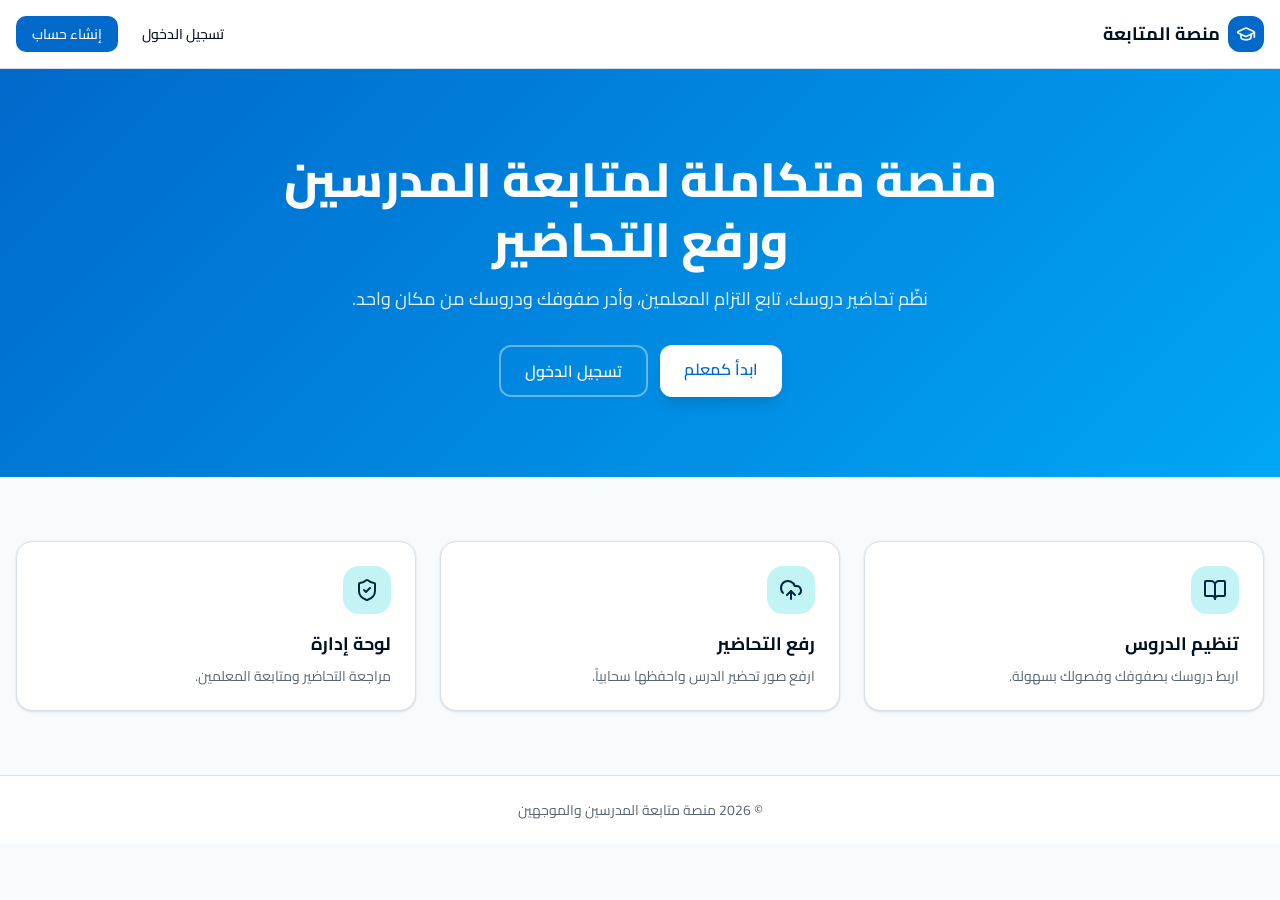
==== index.html @ d74c59b3 "Add files via upload" ====
<!doctype html>
<html lang="ar" dir="rtl">
  <head>
    <meta charset="UTF-8" />
    <meta name="viewport" content="width=device-width, initial-scale=1" />
    <title>منصة متابعة المدرسين والموجهين</title>
    <meta name="description" content="نظام رقمي لمتابعة المعلمين ورفع تحاضير الدروس وإدارتها." />
    <link rel="preconnect" href="https://fonts.googleapis.com" />
    <link rel="preconnect" href="https://fonts.gstatic.com" crossorigin />
    <link rel="stylesheet" href="https://fonts.googleapis.com/css2?family=Cairo:wght@400;500;600;700;800&display=swap" />
    <script type="module" crossorigin src="./assets/index-D6FrSbfo.js"></script>
    <link rel="stylesheet" crossorigin href="./assets/index-BsgYk0fD.css">
  </head>
  <body>
    <div id="root"></div>
  </body>
</html>
---- assets/index-BsgYk0fD.css ----
@layer properties{@supports (((-webkit-hyphens:none)) and (not (margin-trim:inline))) or ((-moz-orient:inline) and (not (color:rgb(from red r g b)))){*,:before,:after,::backdrop{--tw-translate-x:0;--tw-translate-y:0;--tw-translate-z:0;--tw-rotate-x:initial;--tw-rotate-y:initial;--tw-rotate-z:initial;--tw-skew-x:initial;--tw-skew-y:initial;--tw-space-y-reverse:0;--tw-space-x-reverse:0;--tw-divide-y-reverse:0;--tw-border-style:solid;--tw-leading:initial;--tw-font-weight:initial;--tw-tracking:initial;--tw-ordinal:initial;--tw-slashed-zero:initial;--tw-numeric-figure:initial;--tw-numeric-spacing:initial;--tw-numeric-fraction:initial;--tw-shadow:0 0 #0000;--tw-shadow-color:initial;--tw-shadow-alpha:100%;--tw-inset-shadow:0 0 #0000;--tw-inset-shadow-color:initial;--tw-inset-shadow-alpha:100%;--tw-ring-color:initial;--tw-ring-shadow:0 0 #0000;--tw-inset-ring-color:initial;--tw-inset-ring-shadow:0 0 #0000;--tw-ring-inset:initial;--tw-ring-offset-width:0px;--tw-ring-offset-color:#fff;--tw-ring-offset-shadow:0 0 #0000;--tw-outline-style:solid;--tw-duration:initial;--tw-ease:initial;--tw-scale-x:1;--tw-scale-y:1;--tw-scale-z:1;--tw-content:"";--tw-animation-delay:0s;--tw-animation-direction:normal;--tw-animation-duration:initial;--tw-animation-fill-mode:none;--tw-animation-iteration-count:1;--tw-enter-blur:0;--tw-enter-opacity:1;--tw-enter-rotate:0;--tw-enter-scale:1;--tw-enter-translate-x:0;--tw-enter-translate-y:0;--tw-exit-blur:0;--tw-exit-opacity:1;--tw-exit-rotate:0;--tw-exit-scale:1;--tw-exit-translate-x:0;--tw-exit-translate-y:0}}}@layer theme{:root,:host{--font-sans:"Cairo", "Tajawal", system-ui, sans-serif;--font-mono:ui-monospace, SFMono-Regular, Menlo, Monaco, Consolas, "Liberation Mono", "Courier New", monospace;--color-black:#000;--color-white:#fff;--spacing:.25rem;--container-sm:24rem;--container-md:28rem;--container-lg:32rem;--container-xl:36rem;--container-2xl:42rem;--container-3xl:48rem;--container-4xl:56rem;--container-5xl:64rem;--text-xs:.75rem;--text-xs--line-height:calc(1 / .75);--text-sm:.875rem;--text-sm--line-height:calc(1.25 / .875);--text-base:1rem;--text-base--line-height: 1.5 ;--text-lg:1.125rem;--text-lg--line-height:calc(1.75 / 1.125);--text-xl:1.25rem;--text-xl--line-height:calc(1.75 / 1.25);--text-2xl:1.5rem;--text-2xl--line-height:calc(2 / 1.5);--text-3xl:1.875rem;--text-3xl--line-height: 1.2 ;--text-4xl:2.25rem;--text-4xl--line-height:calc(2.5 / 2.25);--text-5xl:3rem;--text-5xl--line-height:1;--text-7xl:4.5rem;--text-7xl--line-height:1;--font-weight-normal:400;--font-weight-medium:500;--font-weight-semibold:600;--font-weight-bold:700;--font-weight-extrabold:800;--tracking-tight:-.025em;--tracking-widest:.1em;--leading-tight:1.25;--leading-relaxed:1.625;--radius-2xl:1rem;--ease-in-out:cubic-bezier(.4, 0, .2, 1);--animate-pulse:pulse 2s cubic-bezier(.4, 0, .6, 1) infinite;--aspect-video:16 / 9;--default-transition-duration:.15s;--default-transition-timing-function:cubic-bezier(.4, 0, .2, 1);--default-font-family:"Cairo", "Tajawal", system-ui, sans-serif;--default-mono-font-family:var(--font-mono);--color-background:var(--background);--color-foreground:var(--foreground);--color-border:var(--border);--color-ring:var(--ring);--gradient-primary:linear-gradient(135deg, var(--primary), var(--primary-glow))}}@layer base{*,:after,:before,::backdrop{box-sizing:border-box;border:0 solid;margin:0;padding:0}::file-selector-button{box-sizing:border-box;border:0 solid;margin:0;padding:0}html,:host{-webkit-text-size-adjust:100%;tab-size:4;line-height:1.5;font-family:var(--default-font-family,ui-sans-serif, system-ui, sans-serif, "Apple Color Emoji", "Segoe UI Emoji", "Segoe UI Symbol", "Noto Color Emoji");font-feature-settings:var(--default-font-feature-settings,normal);font-variation-settings:var(--default-font-variation-settings,normal);-webkit-tap-highlight-color:transparent}hr{height:0;color:inherit;border-top-width:1px}abbr:where([title]){-webkit-text-decoration:underline dotted;text-decoration:underline dotted}h1,h2,h3,h4,h5,h6{font-size:inherit;font-weight:inherit}a{color:inherit;-webkit-text-decoration:inherit;text-decoration:inherit}b,strong{font-weight:bolder}code,kbd,samp,pre{font-family:var(--default-mono-font-family,ui-monospace, SFMono-Regular, Menlo, Monaco, Consolas, "Liberation Mono", "Courier New", monospace);font-feature-settings:var(--default-mono-font-feature-settings,normal);font-variation-settings:var(--default-mono-font-variation-settings,normal);font-size:1em}small{font-size:80%}sub,sup{vertical-align:baseline;font-size:75%;line-height:0;position:relative}sub{bottom:-.25em}sup{top:-.5em}table{text-indent:0;border-color:inherit;border-collapse:collapse}:-moz-focusring{outline:auto}progress{vertical-align:baseline}summary{display:list-item}ol,ul,menu{list-style:none}img,svg,video,canvas,audio,iframe,embed,object{vertical-align:middle;display:block}img,video{max-width:100%;height:auto}button,input,select,optgroup,textarea{font:inherit;font-feature-settings:inherit;font-variation-settings:inherit;letter-spacing:inherit;color:inherit;opacity:1;background-color:#0000;border-radius:0}::file-selector-button{font:inherit;font-feature-settings:inherit;font-variation-settings:inherit;letter-spacing:inherit;color:inherit;opacity:1;background-color:#0000;border-radius:0}:where(select:is([multiple],[size])) optgroup{font-weight:bolder}:where(select:is([multiple],[size])) optgroup option{padding-inline-start:20px}::file-selector-button{margin-inline-end:4px}::placeholder{opacity:1}@supports (not ((-webkit-appearance:-apple-pay-button))) or (contain-intrinsic-size:1px){::placeholder{color:currentColor}@supports (color:color-mix(in lab,red,red)){::placeholder{color:color-mix(in oklab,currentcolor 50%,transparent)}}}textarea{resize:vertical}::-webkit-search-decoration{-webkit-appearance:none}::-webkit-date-and-time-value{min-height:1lh;text-align:inherit}::-webkit-datetime-edit{display:inline-flex}::-webkit-datetime-edit-fields-wrapper{padding:0}::-webkit-datetime-edit{padding-block:0}::-webkit-datetime-edit-year-field{padding-block:0}::-webkit-datetime-edit-month-field{padding-block:0}::-webkit-datetime-edit-day-field{padding-block:0}::-webkit-datetime-edit-hour-field{padding-block:0}::-webkit-datetime-edit-minute-field{padding-block:0}::-webkit-datetime-edit-second-field{padding-block:0}::-webkit-datetime-edit-millisecond-field{padding-block:0}::-webkit-datetime-edit-meridiem-field{padding-block:0}::-webkit-calendar-picker-indicator{line-height:1}:-moz-ui-invalid{box-shadow:none}button,input:where([type=button],[type=reset],[type=submit]){appearance:button}::file-selector-button{appearance:button}::-webkit-inner-spin-button{height:auto}::-webkit-outer-spin-button{height:auto}[hidden]:where(:not([hidden=until-found])){display:none!important}*{border-color:var(--color-border)}html{direction:rtl}body{background-color:var(--color-background);color:var(--color-foreground);font-family:var(--font-sans)}}@layer components;@layer utilities{.pointer-events-none{pointer-events:none}.invisible{visibility:hidden}.sr-only{clip-path:inset(50%);white-space:nowrap;border-width:0;width:1px;height:1px;margin:-1px;padding:0;position:absolute;overflow:hidden}.absolute{position:absolute}.fixed{position:fixed}.relative{position:relative}.static{position:static}.sticky{position:sticky}.inset-0{inset:calc(var(--spacing) * 0)}.inset-x-0{inset-inline:calc(var(--spacing) * 0)}.inset-y-0{inset-block:calc(var(--spacing) * 0)}.inset-y-14{inset-block:calc(var(--spacing) * 14)}.-top-1{top:calc(var(--spacing) * -1)}.-top-12{top:calc(var(--spacing) * -12)}.top-0{top:calc(var(--spacing) * 0)}.top-1\.5{top:calc(var(--spacing) * 1.5)}.top-1\/2{top:50%}.top-3\.5{top:calc(var(--spacing) * 3.5)}.top-4{top:calc(var(--spacing) * 4)}.top-\[1px\]{top:1px}.top-\[50\%\]{top:50%}.top-\[60\%\]{top:60%}.top-full{top:100%}.-right-12{right:calc(var(--spacing) * -12)}.right-0{right:calc(var(--spacing) * 0)}.right-1{right:calc(var(--spacing) * 1)}.right-2{right:calc(var(--spacing) * 2)}.right-3{right:calc(var(--spacing) * 3)}.right-4{right:calc(var(--spacing) * 4)}.-bottom-12{bottom:calc(var(--spacing) * -12)}.bottom-0{bottom:calc(var(--spacing) * 0)}.-left-1{left:calc(var(--spacing) * -1)}.-left-12{left:calc(var(--spacing) * -12)}.left-0{left:calc(var(--spacing) * 0)}.left-1\/2{left:50%}.left-2{left:calc(var(--spacing) * 2)}.left-\[50\%\]{left:50%}.z-10{z-index:10}.z-20{z-index:20}.z-30{z-index:30}.z-40{z-index:40}.z-50{z-index:50}.z-\[1\]{z-index:1}.container{width:100%}@media(min-width:40rem){.container{max-width:40rem}}@media(min-width:48rem){.container{max-width:48rem}}@media(min-width:64rem){.container{max-width:64rem}}@media(min-width:80rem){.container{max-width:80rem}}@media(min-width:96rem){.container{max-width:96rem}}.-mx-1{margin-inline:calc(var(--spacing) * -1)}.mx-2{margin-inline:calc(var(--spacing) * 2)}.mx-3\.5{margin-inline:calc(var(--spacing) * 3.5)}.mx-auto{margin-inline:auto}.my-0\.5{margin-block:calc(var(--spacing) * .5)}.my-1{margin-block:calc(var(--spacing) * 1)}.-mt-4{margin-top:calc(var(--spacing) * -4)}.mt-1{margin-top:calc(var(--spacing) * 1)}.mt-1\.5{margin-top:calc(var(--spacing) * 1.5)}.mt-2{margin-top:calc(var(--spacing) * 2)}.mt-3{margin-top:calc(var(--spacing) * 3)}.mt-4{margin-top:calc(var(--spacing) * 4)}.mt-5{margin-top:calc(var(--spacing) * 5)}.mt-6{margin-top:calc(var(--spacing) * 6)}.mt-8{margin-top:calc(var(--spacing) * 8)}.mt-10{margin-top:calc(var(--spacing) * 10)}.mt-24{margin-top:calc(var(--spacing) * 24)}.mt-auto{margin-top:auto}.mr-2{margin-right:calc(var(--spacing) * 2)}.mr-auto{margin-right:auto}.mb-1{margin-bottom:calc(var(--spacing) * 1)}.mb-2{margin-bottom:calc(var(--spacing) * 2)}.mb-3{margin-bottom:calc(var(--spacing) * 3)}.mb-4{margin-bottom:calc(var(--spacing) * 4)}.mb-6{margin-bottom:calc(var(--spacing) * 6)}.-ml-4{margin-left:calc(var(--spacing) * -4)}.ml-1{margin-left:calc(var(--spacing) * 1)}.ml-auto{margin-left:auto}.block{display:block}.flex{display:flex}.grid{display:grid}.hidden{display:none}.inline{display:inline}.inline-flex{display:inline-flex}.table{display:table}.aspect-square{aspect-ratio:1}.aspect-video{aspect-ratio:var(--aspect-video)}.size-\(--cell-size\){width:var(--cell-size);height:var(--cell-size)}.size-4{width:calc(var(--spacing) * 4);height:calc(var(--spacing) * 4)}.h-\(--cell-size\){height:var(--cell-size)}.h-1\.5{height:calc(var(--spacing) * 1.5)}.h-2{height:calc(var(--spacing) * 2)}.h-2\.5{height:calc(var(--spacing) * 2.5)}.h-3{height:calc(var(--spacing) * 3)}.h-3\.5{height:calc(var(--spacing) * 3.5)}.h-4{height:calc(var(--spacing) * 4)}.h-5{height:calc(var(--spacing) * 5)}.h-6{height:calc(var(--spacing) * 6)}.h-7{height:calc(var(--spacing) * 7)}.h-8{height:calc(var(--spacing) * 8)}.h-9{height:calc(var(--spacing) * 9)}.h-10{height:calc(var(--spacing) * 10)}.h-12{height:calc(var(--spacing) * 12)}.h-14{height:calc(var(--spacing) * 14)}.h-24{height:calc(var(--spacing) * 24)}.h-40{height:calc(var(--spacing) * 40)}.h-\[1px\]{height:1px}.h-\[var\(--radix-navigation-menu-viewport-height\)\]{height:var(--radix-navigation-menu-viewport-height)}.h-\[var\(--radix-select-trigger-height\)\]{height:var(--radix-select-trigger-height)}.h-auto{height:auto}.h-full{height:100%}.h-px{height:1px}.h-svh{height:100svh}.max-h-\(--radix-context-menu-content-available-height\){max-height:var(--radix-context-menu-content-available-height)}.max-h-\(--radix-select-content-available-height\){max-height:var(--radix-select-content-available-height)}.max-h-64{max-height:calc(var(--spacing) * 64)}.max-h-72{max-height:calc(var(--spacing) * 72)}.max-h-\[70vh\]{max-height:70vh}.max-h-\[90vh\]{max-height:90vh}.max-h-\[300px\]{max-height:300px}.max-h-\[520px\]{max-height:520px}.max-h-\[var\(--radix-dropdown-menu-content-available-height\)\]{max-height:var(--radix-dropdown-menu-content-available-height)}.min-h-0{min-height:calc(var(--spacing) * 0)}.min-h-\[60px\]{min-height:60px}.min-h-screen{min-height:100vh}.min-h-svh{min-height:100svh}.w-\(--cell-size\){width:var(--cell-size)}.w-\(--sidebar-width\){width:var(--sidebar-width)}.w-0{width:calc(var(--spacing) * 0)}.w-1{width:calc(var(--spacing) * 1)}.w-2{width:calc(var(--spacing) * 2)}.w-2\.5{width:calc(var(--spacing) * 2.5)}.w-3{width:calc(var(--spacing) * 3)}.w-3\.5{width:calc(var(--spacing) * 3.5)}.w-3\/4{width:75%}.w-4{width:calc(var(--spacing) * 4)}.w-5{width:calc(var(--spacing) * 5)}.w-6{width:calc(var(--spacing) * 6)}.w-7{width:calc(var(--spacing) * 7)}.w-8{width:calc(var(--spacing) * 8)}.w-9{width:calc(var(--spacing) * 9)}.w-10{width:calc(var(--spacing) * 10)}.w-64{width:calc(var(--spacing) * 64)}.w-72{width:calc(var(--spacing) * 72)}.w-\[1px\]{width:1px}.w-\[100px\]{width:100px}.w-auto{width:auto}.w-fit{width:fit-content}.w-full{width:100%}.w-max{width:max-content}.w-px{width:1px}.max-w-\(--skeleton-width\){max-width:var(--skeleton-width)}.max-w-2xl{max-width:var(--container-2xl)}.max-w-3xl{max-width:var(--container-3xl)}.max-w-4xl{max-width:var(--container-4xl)}.max-w-5xl{max-width:var(--container-5xl)}.max-w-lg{max-width:var(--container-lg)}.max-w-max{max-width:max-content}.max-w-md{max-width:var(--container-md)}.max-w-xl{max-width:var(--container-xl)}.min-w-\(--cell-size\){min-width:var(--cell-size)}.min-w-0{min-width:calc(var(--spacing) * 0)}.min-w-5{min-width:calc(var(--spacing) * 5)}.min-w-8{min-width:calc(var(--spacing) * 8)}.min-w-9{min-width:calc(var(--spacing) * 9)}.min-w-10{min-width:calc(var(--spacing) * 10)}.min-w-\[8rem\]{min-width:8rem}.min-w-\[12rem\]{min-width:12rem}.min-w-\[var\(--radix-select-trigger-width\)\]{min-width:var(--radix-select-trigger-width)}.min-w-full{min-width:100%}.flex-1{flex:1}.shrink-0{flex-shrink:0}.grow{flex-grow:1}.grow-0{flex-grow:0}.basis-full{flex-basis:100%}.caption-bottom{caption-side:bottom}.border-collapse{border-collapse:collapse}.origin-\(--radix-context-menu-content-transform-origin\){transform-origin:var(--radix-context-menu-content-transform-origin)}.origin-\(--radix-dropdown-menu-content-transform-origin\){transform-origin:var(--radix-dropdown-menu-content-transform-origin)}.origin-\(--radix-hover-card-content-transform-origin\){transform-origin:var(--radix-hover-card-content-transform-origin)}.origin-\(--radix-menubar-content-transform-origin\){transform-origin:var(--radix-menubar-content-transform-origin)}.origin-\(--radix-popover-content-transform-origin\){transform-origin:var(--radix-popover-content-transform-origin)}.origin-\(--radix-select-content-transform-origin\){transform-origin:var(--radix-select-content-transform-origin)}.origin-\(--radix-tooltip-content-transform-origin\){transform-origin:var(--radix-tooltip-content-transform-origin)}.-translate-x-1\/2{--tw-translate-x: -50% ;translate:var(--tw-translate-x) var(--tw-translate-y)}.-translate-x-px{--tw-translate-x:-1px;translate:var(--tw-translate-x) var(--tw-translate-y)}.translate-x-0{--tw-translate-x:calc(var(--spacing) * 0);translate:var(--tw-translate-x) var(--tw-translate-y)}.translate-x-\[-50\%\]{--tw-translate-x:-50%;translate:var(--tw-translate-x) var(--tw-translate-y)}.translate-x-full{--tw-translate-x:100%;translate:var(--tw-translate-x) var(--tw-translate-y)}.translate-x-px{--tw-translate-x:1px;translate:var(--tw-translate-x) var(--tw-translate-y)}.-translate-y-1\/2{--tw-translate-y: -50% ;translate:var(--tw-translate-x) var(--tw-translate-y)}.translate-y-\[-50\%\]{--tw-translate-y:-50%;translate:var(--tw-translate-x) var(--tw-translate-y)}.rotate-45{rotate:45deg}.rotate-90{rotate:90deg}.transform{transform:var(--tw-rotate-x,) var(--tw-rotate-y,) var(--tw-rotate-z,) var(--tw-skew-x,) var(--tw-skew-y,)}.animate-caret-blink{animation:1.25s ease-out infinite caret-blink}.animate-in{animation:enter var(--tw-animation-duration,var(--tw-duration,.15s))var(--tw-ease,ease)var(--tw-animation-delay,0s)var(--tw-animation-iteration-count,1)var(--tw-animation-direction,normal)var(--tw-animation-fill-mode,none)}.animate-pulse{animation:var(--animate-pulse)}.cursor-default{cursor:default}.cursor-pointer{cursor:pointer}.touch-none{touch-action:none}.list-none{list-style-type:none}.grid-cols-2{grid-template-columns:repeat(2,minmax(0,1fr))}.grid-cols-3{grid-template-columns:repeat(3,minmax(0,1fr))}.flex-col{flex-direction:column}.flex-col-reverse{flex-direction:column-reverse}.flex-row{flex-direction:row}.flex-wrap{flex-wrap:wrap}.place-content-center{place-content:center}.items-center{align-items:center}.items-end{align-items:flex-end}.items-start{align-items:flex-start}.items-stretch{align-items:stretch}.justify-between{justify-content:space-between}.justify-center{justify-content:center}.justify-end{justify-content:flex-end}.gap-1{gap:calc(var(--spacing) * 1)}.gap-1\.5{gap:calc(var(--spacing) * 1.5)}.gap-2{gap:calc(var(--spacing) * 2)}.gap-3{gap:calc(var(--spacing) * 3)}.gap-4{gap:calc(var(--spacing) * 4)}.gap-6{gap:calc(var(--spacing) * 6)}:where(.space-y-1>:not(:last-child)){--tw-space-y-reverse:0;margin-block-start:calc(calc(var(--spacing) * 1) * var(--tw-space-y-reverse));margin-block-end:calc(calc(var(--spacing) * 1) * calc(1 - var(--tw-space-y-reverse)))}:where(.space-y-1\.5>:not(:last-child)){--tw-space-y-reverse:0;margin-block-start:calc(calc(var(--spacing) * 1.5) * var(--tw-space-y-reverse));margin-block-end:calc(calc(var(--spacing) * 1.5) * calc(1 - var(--tw-space-y-reverse)))}:where(.space-y-2>:not(:last-child)){--tw-space-y-reverse:0;margin-block-start:calc(calc(var(--spacing) * 2) * var(--tw-space-y-reverse));margin-block-end:calc(calc(var(--spacing) * 2) * calc(1 - var(--tw-space-y-reverse)))}:where(.space-y-3>:not(:last-child)){--tw-space-y-reverse:0;margin-block-start:calc(calc(var(--spacing) * 3) * var(--tw-space-y-reverse));margin-block-end:calc(calc(var(--spacing) * 3) * calc(1 - var(--tw-space-y-reverse)))}:where(.space-y-4>:not(:last-child)){--tw-space-y-reverse:0;margin-block-start:calc(calc(var(--spacing) * 4) * var(--tw-space-y-reverse));margin-block-end:calc(calc(var(--spacing) * 4) * calc(1 - var(--tw-space-y-reverse)))}:where(.space-x-1>:not(:last-child)){--tw-space-x-reverse:0;margin-inline-start:calc(calc(var(--spacing) * 1) * var(--tw-space-x-reverse));margin-inline-end:calc(calc(var(--spacing) * 1) * calc(1 - var(--tw-space-x-reverse)))}:where(.divide-y>:not(:last-child)){--tw-divide-y-reverse:0;border-bottom-style:var(--tw-border-style);border-top-style:var(--tw-border-style);border-top-width:calc(1px * var(--tw-divide-y-reverse));border-bottom-width:calc(1px * calc(1 - var(--tw-divide-y-reverse)))}.overflow-auto{overflow:auto}.overflow-hidden{overflow:hidden}.overflow-x-auto{overflow-x:auto}.overflow-x-hidden{overflow-x:hidden}.overflow-y-auto{overflow-y:auto}.rounded-2xl{border-radius:var(--radius-2xl)}.rounded-\[2px\]{border-radius:2px}.rounded-\[inherit\]{border-radius:inherit}.rounded-full{border-radius:3.40282e38px}.rounded-lg{border-radius:var(--radius)}.rounded-md{border-radius:calc(var(--radius) - 2px)}.rounded-none{border-radius:0}.rounded-sm{border-radius:calc(var(--radius) - 4px)}.rounded-xl{border-radius:calc(var(--radius) + 4px)}.rounded-t-\[10px\]{border-top-left-radius:10px;border-top-right-radius:10px}.rounded-l-md{border-top-left-radius:calc(var(--radius) - 2px);border-bottom-left-radius:calc(var(--radius) - 2px)}.rounded-tl-sm{border-top-left-radius:calc(var(--radius) - 4px)}.rounded-r-md{border-top-right-radius:calc(var(--radius) - 2px);border-bottom-right-radius:calc(var(--radius) - 2px)}.border{border-style:var(--tw-border-style);border-width:1px}.border-2{border-style:var(--tw-border-style);border-width:2px}.border-\[1\.5px\]{border-style:var(--tw-border-style);border-width:1.5px}.border-y{border-block-style:var(--tw-border-style);border-block-width:1px}.border-t{border-top-style:var(--tw-border-style);border-top-width:1px}.border-r{border-right-style:var(--tw-border-style);border-right-width:1px}.border-b{border-bottom-style:var(--tw-border-style);border-bottom-width:1px}.border-b-2{border-bottom-style:var(--tw-border-style);border-bottom-width:2px}.border-l{border-left-style:var(--tw-border-style);border-left-width:1px}.border-dashed{--tw-border-style:dashed;border-style:dashed}.border-\(--color-border\){border-color:var(--color-border)}.border-border\/50{border-color:var(--border)}@supports (color:color-mix(in lab,red,red)){.border-border\/50{border-color:color-mix(in oklab,var(--border) 50%,transparent)}}.border-destructive\/50{border-color:var(--destructive)}@supports (color:color-mix(in lab,red,red)){.border-destructive\/50{border-color:color-mix(in oklab,var(--destructive) 50%,transparent)}}.border-input{border-color:var(--input)}.border-primary{border-color:var(--primary)}.border-primary-foreground\/40{border-color:var(--primary-foreground)}@supports (color:color-mix(in lab,red,red)){.border-primary-foreground\/40{border-color:color-mix(in oklab,var(--primary-foreground) 40%,transparent)}}.border-primary\/50{border-color:var(--primary)}@supports (color:color-mix(in lab,red,red)){.border-primary\/50{border-color:color-mix(in oklab,var(--primary) 50%,transparent)}}.border-sidebar-border{border-color:var(--sidebar-border)}.border-transparent{border-color:#0000}.border-t-transparent{border-top-color:#0000}.border-l-transparent{border-left-color:#0000}.bg-\(--color-bg\){background-color:var(--color-bg)}.bg-accent{background-color:var(--accent)}.bg-background{background-color:var(--background)}.bg-black\/5{background-color:#0000000d}@supports (color:color-mix(in lab,red,red)){.bg-black\/5{background-color:color-mix(in oklab,var(--color-black) 5%,transparent)}}.bg-black\/60{background-color:#0009}@supports (color:color-mix(in lab,red,red)){.bg-black\/60{background-color:color-mix(in oklab,var(--color-black) 60%,transparent)}}.bg-black\/70{background-color:#000000b3}@supports (color:color-mix(in lab,red,red)){.bg-black\/70{background-color:color-mix(in oklab,var(--color-black) 70%,transparent)}}.bg-black\/80{background-color:#000c}@supports (color:color-mix(in lab,red,red)){.bg-black\/80{background-color:color-mix(in oklab,var(--color-black) 80%,transparent)}}.bg-border{background-color:var(--border)}.bg-card{background-color:var(--card)}.bg-destructive,.bg-destructive\/10{background-color:var(--destructive)}@supports (color:color-mix(in lab,red,red)){.bg-destructive\/10{background-color:color-mix(in oklab,var(--destructive) 10%,transparent)}}.bg-foreground{background-color:var(--foreground)}.bg-muted,.bg-muted\/20{background-color:var(--muted)}@supports (color:color-mix(in lab,red,red)){.bg-muted\/20{background-color:color-mix(in oklab,var(--muted) 20%,transparent)}}.bg-muted\/30{background-color:var(--muted)}@supports (color:color-mix(in lab,red,red)){.bg-muted\/30{background-color:color-mix(in oklab,var(--muted) 30%,transparent)}}.bg-muted\/40{background-color:var(--muted)}@supports (color:color-mix(in lab,red,red)){.bg-muted\/40{background-color:color-mix(in oklab,var(--muted) 40%,transparent)}}.bg-muted\/50{background-color:var(--muted)}@supports (color:color-mix(in lab,red,red)){.bg-muted\/50{background-color:color-mix(in oklab,var(--muted) 50%,transparent)}}.bg-popover{background-color:var(--popover)}.bg-primary,.bg-primary\/5{background-color:var(--primary)}@supports (color:color-mix(in lab,red,red)){.bg-primary\/5{background-color:color-mix(in oklab,var(--primary) 5%,transparent)}}.bg-primary\/10{background-color:var(--primary)}@supports (color:color-mix(in lab,red,red)){.bg-primary\/10{background-color:color-mix(in oklab,var(--primary) 10%,transparent)}}.bg-primary\/20{background-color:var(--primary)}@supports (color:color-mix(in lab,red,red)){.bg-primary\/20{background-color:color-mix(in oklab,var(--primary) 20%,transparent)}}.bg-secondary{background-color:var(--secondary)}.bg-sidebar{background-color:var(--sidebar)}.bg-sidebar-border{background-color:var(--sidebar-border)}.bg-sidebar-primary{background-color:var(--sidebar-primary)}.bg-success,.bg-success\/10{background-color:var(--success)}@supports (color:color-mix(in lab,red,red)){.bg-success\/10{background-color:color-mix(in oklab,var(--success) 10%,transparent)}}.bg-success\/15{background-color:var(--success)}@supports (color:color-mix(in lab,red,red)){.bg-success\/15{background-color:color-mix(in oklab,var(--success) 15%,transparent)}}.bg-transparent{background-color:#0000}.bg-warning\/20{background-color:var(--warning)}@supports (color:color-mix(in lab,red,red)){.bg-warning\/20{background-color:color-mix(in oklab,var(--warning) 20%,transparent)}}.bg-white{background-color:var(--color-white)}.fill-current{fill:currentColor}.fill-primary{fill:var(--primary)}.object-contain{object-fit:contain}.object-cover{object-fit:cover}.p-0{padding:calc(var(--spacing) * 0)}.p-0\.5{padding:calc(var(--spacing) * .5)}.p-1{padding:calc(var(--spacing) * 1)}.p-1\.5{padding:calc(var(--spacing) * 1.5)}.p-2{padding:calc(var(--spacing) * 2)}.p-2\.5{padding:calc(var(--spacing) * 2.5)}.p-3{padding:calc(var(--spacing) * 3)}.p-4{padding:calc(var(--spacing) * 4)}.p-5{padding:calc(var(--spacing) * 5)}.p-6{padding:calc(var(--spacing) * 6)}.p-8{padding:calc(var(--spacing) * 8)}.p-\[1px\]{padding:1px}.px-\(--cell-size\){padding-inline:var(--cell-size)}.px-1{padding-inline:calc(var(--spacing) * 1)}.px-1\.5{padding-inline:calc(var(--spacing) * 1.5)}.px-2{padding-inline:calc(var(--spacing) * 2)}.px-2\.5{padding-inline:calc(var(--spacing) * 2.5)}.px-3{padding-inline:calc(var(--spacing) * 3)}.px-4{padding-inline:calc(var(--spacing) * 4)}.px-6{padding-inline:calc(var(--spacing) * 6)}.px-8{padding-inline:calc(var(--spacing) * 8)}.py-0\.5{padding-block:calc(var(--spacing) * .5)}.py-1{padding-block:calc(var(--spacing) * 1)}.py-1\.5{padding-block:calc(var(--spacing) * 1.5)}.py-2{padding-block:calc(var(--spacing) * 2)}.py-2\.5{padding-block:calc(var(--spacing) * 2.5)}.py-3{padding-block:calc(var(--spacing) * 3)}.py-4{padding-block:calc(var(--spacing) * 4)}.py-6{padding-block:calc(var(--spacing) * 6)}.py-8{padding-block:calc(var(--spacing) * 8)}.py-10{padding-block:calc(var(--spacing) * 10)}.py-16{padding-block:calc(var(--spacing) * 16)}.py-20{padding-block:calc(var(--spacing) * 20)}.pt-0{padding-top:calc(var(--spacing) * 0)}.pt-3{padding-top:calc(var(--spacing) * 3)}.pt-4{padding-top:calc(var(--spacing) * 4)}.pr-1{padding-right:calc(var(--spacing) * 1)}.pr-2{padding-right:calc(var(--spacing) * 2)}.pr-2\.5{padding-right:calc(var(--spacing) * 2.5)}.pr-8{padding-right:calc(var(--spacing) * 8)}.pb-3{padding-bottom:calc(var(--spacing) * 3)}.pb-4{padding-bottom:calc(var(--spacing) * 4)}.pl-2{padding-left:calc(var(--spacing) * 2)}.pl-2\.5{padding-left:calc(var(--spacing) * 2.5)}.pl-4{padding-left:calc(var(--spacing) * 4)}.pl-8{padding-left:calc(var(--spacing) * 8)}.text-center{text-align:center}.text-left{text-align:left}.text-right{text-align:right}.align-middle{vertical-align:middle}.font-mono{font-family:var(--font-mono)}.text-2xl{font-size:var(--text-2xl);line-height:var(--tw-leading,var(--text-2xl--line-height))}.text-3xl{font-size:var(--text-3xl);line-height:var(--tw-leading,var(--text-3xl--line-height))}.text-4xl{font-size:var(--text-4xl);line-height:var(--tw-leading,var(--text-4xl--line-height))}.text-7xl{font-size:var(--text-7xl);line-height:var(--tw-leading,var(--text-7xl--line-height))}.text-base{font-size:var(--text-base);line-height:var(--tw-leading,var(--text-base--line-height))}.text-lg{font-size:var(--text-lg);line-height:var(--tw-leading,var(--text-lg--line-height))}.text-sm{font-size:var(--text-sm);line-height:var(--tw-leading,var(--text-sm--line-height))}.text-xl{font-size:var(--text-xl);line-height:var(--tw-leading,var(--text-xl--line-height))}.text-xs{font-size:var(--text-xs);line-height:var(--tw-leading,var(--text-xs--line-height))}.text-\[0\.8rem\]{font-size:.8rem}.text-\[10px\]{font-size:10px}.leading-6{--tw-leading:calc(var(--spacing) * 6);line-height:calc(var(--spacing) * 6)}.leading-7{--tw-leading:calc(var(--spacing) * 7);line-height:calc(var(--spacing) * 7)}.leading-none{--tw-leading:1;line-height:1}.leading-tight{--tw-leading:var(--leading-tight);line-height:var(--leading-tight)}.font-bold{--tw-font-weight:var(--font-weight-bold);font-weight:var(--font-weight-bold)}.font-extrabold{--tw-font-weight:var(--font-weight-extrabold);font-weight:var(--font-weight-extrabold)}.font-medium{--tw-font-weight:var(--font-weight-medium);font-weight:var(--font-weight-medium)}.font-normal{--tw-font-weight:var(--font-weight-normal);font-weight:var(--font-weight-normal)}.font-semibold{--tw-font-weight:var(--font-weight-semibold);font-weight:var(--font-weight-semibold)}.tracking-tight{--tw-tracking:var(--tracking-tight);letter-spacing:var(--tracking-tight)}.tracking-widest{--tw-tracking:var(--tracking-widest);letter-spacing:var(--tracking-widest)}.break-words{overflow-wrap:break-word}.whitespace-nowrap{white-space:nowrap}.text-accent-foreground{color:var(--accent-foreground)}.text-card-foreground{color:var(--card-foreground)}.text-current{color:currentColor}.text-destructive{color:var(--destructive)}.text-destructive-foreground{color:var(--destructive-foreground)}.text-foreground{color:var(--foreground)}.text-muted-foreground{color:var(--muted-foreground)}.text-popover-foreground{color:var(--popover-foreground)}.text-primary{color:var(--primary)}.text-primary-foreground{color:var(--primary-foreground)}.text-secondary-foreground{color:var(--secondary-foreground)}.text-sidebar-foreground,.text-sidebar-foreground\/70{color:var(--sidebar-foreground)}@supports (color:color-mix(in lab,red,red)){.text-sidebar-foreground\/70{color:color-mix(in oklab,var(--sidebar-foreground) 70%,transparent)}}.text-sidebar-primary-foreground{color:var(--sidebar-primary-foreground)}.text-success{color:var(--success)}.text-success-foreground{color:var(--success-foreground)}.text-warning-foreground{color:var(--warning-foreground)}.uppercase{text-transform:uppercase}.tabular-nums{--tw-numeric-spacing:tabular-nums;font-variant-numeric:var(--tw-ordinal,) var(--tw-slashed-zero,) var(--tw-numeric-figure,) var(--tw-numeric-spacing,) var(--tw-numeric-fraction,)}.underline-offset-4{text-underline-offset:4px}.opacity-0{opacity:0}.opacity-50{opacity:.5}.opacity-60{opacity:.6}.opacity-70{opacity:.7}.opacity-90{opacity:.9}.shadow{--tw-shadow:0 1px 3px 0 var(--tw-shadow-color,#0000001a), 0 1px 2px -1px var(--tw-shadow-color,#0000001a);box-shadow:var(--tw-inset-shadow),var(--tw-inset-ring-shadow),var(--tw-ring-offset-shadow),var(--tw-ring-shadow),var(--tw-shadow)}.shadow-2xl{--tw-shadow:0 25px 50px -12px var(--tw-shadow-color,#00000040);box-shadow:var(--tw-inset-shadow),var(--tw-inset-ring-shadow),var(--tw-ring-offset-shadow),var(--tw-ring-shadow),var(--tw-shadow)}.shadow-\[0_0_0_1px_var\(--sidebar-border\)\]{--tw-shadow:0 0 0 1px var(--tw-shadow-color,var(--sidebar-border));box-shadow:var(--tw-inset-shadow),var(--tw-inset-ring-shadow),var(--tw-ring-offset-shadow),var(--tw-ring-shadow),var(--tw-shadow)}.shadow-lg{--tw-shadow:0 10px 15px -3px var(--tw-shadow-color,#0000001a), 0 4px 6px -4px var(--tw-shadow-color,#0000001a);box-shadow:var(--tw-inset-shadow),var(--tw-inset-ring-shadow),var(--tw-ring-offset-shadow),var(--tw-ring-shadow),var(--tw-shadow)}.shadow-md{--tw-shadow:0 4px 6px -1px var(--tw-shadow-color,#0000001a), 0 2px 4px -2px var(--tw-shadow-color,#0000001a);box-shadow:var(--tw-inset-shadow),var(--tw-inset-ring-shadow),var(--tw-ring-offset-shadow),var(--tw-ring-shadow),var(--tw-shadow)}.shadow-none{--tw-shadow:0 0 #0000;box-shadow:var(--tw-inset-shadow),var(--tw-inset-ring-shadow),var(--tw-ring-offset-shadow),var(--tw-ring-shadow),var(--tw-shadow)}.shadow-sm{--tw-shadow:0 1px 3px 0 var(--tw-shadow-color,#0000001a), 0 1px 2px -1px var(--tw-shadow-color,#0000001a);box-shadow:var(--tw-inset-shadow),var(--tw-inset-ring-shadow),var(--tw-ring-offset-shadow),var(--tw-ring-shadow),var(--tw-shadow)}.shadow-xl{--tw-shadow:0 20px 25px -5px var(--tw-shadow-color,#0000001a), 0 8px 10px -6px var(--tw-shadow-color,#0000001a);box-shadow:var(--tw-inset-shadow),var(--tw-inset-ring-shadow),var(--tw-ring-offset-shadow),var(--tw-ring-shadow),var(--tw-shadow)}.shadow-xs{--tw-shadow:0 1px 2px 0 var(--tw-shadow-color,#0000000d);box-shadow:var(--tw-inset-shadow),var(--tw-inset-ring-shadow),var(--tw-ring-offset-shadow),var(--tw-ring-shadow),var(--tw-shadow)}.ring-0{--tw-ring-shadow:var(--tw-ring-inset,) 0 0 0 calc(0px + var(--tw-ring-offset-width)) var(--tw-ring-color,currentcolor);box-shadow:var(--tw-inset-shadow),var(--tw-inset-ring-shadow),var(--tw-ring-offset-shadow),var(--tw-ring-shadow),var(--tw-shadow)}.ring-1{--tw-ring-shadow:var(--tw-ring-inset,) 0 0 0 calc(1px + var(--tw-ring-offset-width)) var(--tw-ring-color,currentcolor);box-shadow:var(--tw-inset-shadow),var(--tw-inset-ring-shadow),var(--tw-ring-offset-shadow),var(--tw-ring-shadow),var(--tw-shadow)}.ring-ring{--tw-ring-color:var(--ring)}.ring-sidebar-ring{--tw-ring-color:var(--sidebar-ring)}.ring-offset-background{--tw-ring-offset-color:var(--background)}.outline{outline-style:var(--tw-outline-style);outline-width:1px}.transition{transition-property:color,background-color,border-color,outline-color,text-decoration-color,fill,stroke,--tw-gradient-from,--tw-gradient-via,--tw-gradient-to,opacity,box-shadow,transform,translate,scale,rotate,filter,-webkit-backdrop-filter,backdrop-filter,display,content-visibility,overlay,pointer-events;transition-timing-function:var(--tw-ease,var(--default-transition-timing-function));transition-duration:var(--tw-duration,var(--default-transition-duration))}.transition-\[left\,right\,width\]{transition-property:left,right,width;transition-timing-function:var(--tw-ease,var(--default-transition-timing-function));transition-duration:var(--tw-duration,var(--default-transition-duration))}.transition-\[margin\,opacity\]{transition-property:margin,opacity;transition-timing-function:var(--tw-ease,var(--default-transition-timing-function));transition-duration:var(--tw-duration,var(--default-transition-duration))}.transition-\[width\,height\,padding\]{transition-property:width,height,padding;transition-timing-function:var(--tw-ease,var(--default-transition-timing-function));transition-duration:var(--tw-duration,var(--default-transition-duration))}.transition-\[width\]{transition-property:width;transition-timing-function:var(--tw-ease,var(--default-transition-timing-function));transition-duration:var(--tw-duration,var(--default-transition-duration))}.transition-all{transition-property:all;transition-timing-function:var(--tw-ease,var(--default-transition-timing-function));transition-duration:var(--tw-duration,var(--default-transition-duration))}.transition-colors{transition-property:color,background-color,border-color,outline-color,text-decoration-color,fill,stroke,--tw-gradient-from,--tw-gradient-via,--tw-gradient-to;transition-timing-function:var(--tw-ease,var(--default-transition-timing-function));transition-duration:var(--tw-duration,var(--default-transition-duration))}.transition-opacity{transition-property:opacity;transition-timing-function:var(--tw-ease,var(--default-transition-timing-function));transition-duration:var(--tw-duration,var(--default-transition-duration))}.transition-transform{transition-property:transform,translate,scale,rotate;transition-timing-function:var(--tw-ease,var(--default-transition-timing-function));transition-duration:var(--tw-duration,var(--default-transition-duration))}.duration-200{--tw-duration:.2s;transition-duration:.2s}.duration-300{--tw-duration:.3s;transition-duration:.3s}.duration-1000{--tw-duration:1s;transition-duration:1s}.ease-in-out{--tw-ease:var(--ease-in-out);transition-timing-function:var(--ease-in-out)}.ease-linear{--tw-ease:linear;transition-timing-function:linear}.fade-in-0{--tw-enter-opacity:0}.outline-none{--tw-outline-style:none;outline-style:none}.select-none{-webkit-user-select:none;user-select:none}.zoom-in-95{--tw-enter-scale:.95}.\[--cell-size\:2rem\]{--cell-size:2rem}.group-focus-within\/menu-item\:opacity-100:is(:where(.group\/menu-item):focus-within *){opacity:1}@media(hover:hover){.group-hover\:scale-105:is(:where(.group):hover *){--tw-scale-x:105%;--tw-scale-y:105%;--tw-scale-z:105%;scale:var(--tw-scale-x) var(--tw-scale-y)}.group-hover\:opacity-100:is(:where(.group):hover *),.group-hover\/menu-item\:opacity-100:is(:where(.group\/menu-item):hover *){opacity:1}}.group-has-\[\[data-sidebar\=menu-action\]\]\/menu-item\:pr-8:is(:where(.group\/menu-item):has([data-sidebar=menu-action]) *){padding-right:calc(var(--spacing) * 8)}.group-data-\[collapsible\=icon\]\:-mt-8:is(:where(.group)[data-collapsible=icon] *){margin-top:calc(var(--spacing) * -8)}.group-data-\[collapsible\=icon\]\:hidden:is(:where(.group)[data-collapsible=icon] *){display:none}.group-data-\[collapsible\=icon\]\:\!size-8:is(:where(.group)[data-collapsible=icon] *){width:calc(var(--spacing) * 8)!important;height:calc(var(--spacing) * 8)!important}.group-data-\[collapsible\=icon\]\:w-\(--sidebar-width-icon\):is(:where(.group)[data-collapsible=icon] *){width:var(--sidebar-width-icon)}.group-data-\[collapsible\=icon\]\:w-\[calc\(var\(--sidebar-width-icon\)_\+_theme\(spacing\.4\)\)\]:is(:where(.group)[data-collapsible=icon] *){width:calc(var(--sidebar-width-icon) + 1rem)}.group-data-\[collapsible\=icon\]\:w-\[calc\(var\(--sidebar-width-icon\)_\+_theme\(spacing\.4\)_\+2px\)\]:is(:where(.group)[data-collapsible=icon] *){width:calc(var(--sidebar-width-icon) + 1rem + 2px)}.group-data-\[collapsible\=icon\]\:overflow-hidden:is(:where(.group)[data-collapsible=icon] *){overflow:hidden}.group-data-\[collapsible\=icon\]\:\!p-0:is(:where(.group)[data-collapsible=icon] *){padding:calc(var(--spacing) * 0)!important}.group-data-\[collapsible\=icon\]\:\!p-2:is(:where(.group)[data-collapsible=icon] *){padding:calc(var(--spacing) * 2)!important}.group-data-\[collapsible\=icon\]\:opacity-0:is(:where(.group)[data-collapsible=icon] *){opacity:0}.group-data-\[collapsible\=offcanvas\]\:right-\[calc\(var\(--sidebar-width\)\*-1\)\]:is(:where(.group)[data-collapsible=offcanvas] *){right:calc(var(--sidebar-width) * -1)}.group-data-\[collapsible\=offcanvas\]\:left-\[calc\(var\(--sidebar-width\)\*-1\)\]:is(:where(.group)[data-collapsible=offcanvas] *){left:calc(var(--sidebar-width) * -1)}.group-data-\[collapsible\=offcanvas\]\:w-0:is(:where(.group)[data-collapsible=offcanvas] *){width:calc(var(--spacing) * 0)}.group-data-\[collapsible\=offcanvas\]\:translate-x-0:is(:where(.group)[data-collapsible=offcanvas] *){--tw-translate-x:calc(var(--spacing) * 0);translate:var(--tw-translate-x) var(--tw-translate-y)}.group-data-\[focused\=true\]\/day\:relative:is(:where(.group\/day)[data-focused=true] *){position:relative}.group-data-\[focused\=true\]\/day\:z-10:is(:where(.group\/day)[data-focused=true] *){z-index:10}.group-data-\[focused\=true\]\/day\:border-ring:is(:where(.group\/day)[data-focused=true] *){border-color:var(--ring)}.group-data-\[focused\=true\]\/day\:ring-\[3px\]:is(:where(.group\/day)[data-focused=true] *){--tw-ring-shadow:var(--tw-ring-inset,) 0 0 0 calc(3px + var(--tw-ring-offset-width)) var(--tw-ring-color,currentcolor);box-shadow:var(--tw-inset-shadow),var(--tw-inset-ring-shadow),var(--tw-ring-offset-shadow),var(--tw-ring-shadow),var(--tw-shadow)}.group-data-\[focused\=true\]\/day\:ring-ring\/50:is(:where(.group\/day)[data-focused=true] *){--tw-ring-color:var(--ring)}@supports (color:color-mix(in lab,red,red)){.group-data-\[focused\=true\]\/day\:ring-ring\/50:is(:where(.group\/day)[data-focused=true] *){--tw-ring-color:color-mix(in oklab, var(--ring) 50%, transparent)}}.group-data-\[side\=left\]\:-right-4:is(:where(.group)[data-side=left] *){right:calc(var(--spacing) * -4)}.group-data-\[side\=left\]\:border-r:is(:where(.group)[data-side=left] *){border-right-style:var(--tw-border-style);border-right-width:1px}.group-data-\[side\=right\]\:left-0:is(:where(.group)[data-side=right] *){left:calc(var(--spacing) * 0)}.group-data-\[side\=right\]\:rotate-180:is(:where(.group)[data-side=right] *){rotate:180deg}.group-data-\[side\=right\]\:border-l:is(:where(.group)[data-side=right] *){border-left-style:var(--tw-border-style);border-left-width:1px}.group-data-\[state\=open\]\:rotate-180:is(:where(.group)[data-state=open] *){rotate:180deg}.group-data-\[variant\=floating\]\:rounded-lg:is(:where(.group)[data-variant=floating] *){border-radius:var(--radius)}.group-data-\[variant\=floating\]\:border:is(:where(.group)[data-variant=floating] *){border-style:var(--tw-border-style);border-width:1px}.group-data-\[variant\=floating\]\:border-sidebar-border:is(:where(.group)[data-variant=floating] *){border-color:var(--sidebar-border)}.group-data-\[variant\=floating\]\:shadow:is(:where(.group)[data-variant=floating] *){--tw-shadow:0 1px 3px 0 var(--tw-shadow-color,#0000001a), 0 1px 2px -1px var(--tw-shadow-color,#0000001a);box-shadow:var(--tw-inset-shadow),var(--tw-inset-ring-shadow),var(--tw-ring-offset-shadow),var(--tw-ring-shadow),var(--tw-shadow)}.group-\[\.toast\]\:bg-muted:is(:where(.group).toast *){background-color:var(--muted)}.group-\[\.toast\]\:bg-primary:is(:where(.group).toast *){background-color:var(--primary)}.group-\[\.toast\]\:text-muted-foreground:is(:where(.group).toast *){color:var(--muted-foreground)}.group-\[\.toast\]\:text-primary-foreground:is(:where(.group).toast *){color:var(--primary-foreground)}.group-\[\.toaster\]\:border-border:is(:where(.group).toaster *){border-color:var(--border)}.group-\[\.toaster\]\:bg-background:is(:where(.group).toaster *){background-color:var(--background)}.group-\[\.toaster\]\:text-foreground:is(:where(.group).toaster *){color:var(--foreground)}.group-\[\.toaster\]\:shadow-lg:is(:where(.group).toaster *){--tw-shadow:0 10px 15px -3px var(--tw-shadow-color,#0000001a), 0 4px 6px -4px var(--tw-shadow-color,#0000001a);box-shadow:var(--tw-inset-shadow),var(--tw-inset-ring-shadow),var(--tw-ring-offset-shadow),var(--tw-ring-shadow),var(--tw-shadow)}@media(hover:hover){.peer-hover\/menu-button\:text-sidebar-accent-foreground:is(:where(.peer\/menu-button):hover~*){color:var(--sidebar-accent-foreground)}}.peer-disabled\:cursor-not-allowed:is(:where(.peer):disabled~*){cursor:not-allowed}.peer-disabled\:opacity-70:is(:where(.peer):disabled~*){opacity:.7}.peer-data-\[active\=true\]\/menu-button\:text-sidebar-accent-foreground:is(:where(.peer\/menu-button)[data-active=true]~*){color:var(--sidebar-accent-foreground)}.peer-data-\[size\=default\]\/menu-button\:top-1\.5:is(:where(.peer\/menu-button)[data-size=default]~*){top:calc(var(--spacing) * 1.5)}.peer-data-\[size\=lg\]\/menu-button\:top-2\.5:is(:where(.peer\/menu-button)[data-size=lg]~*){top:calc(var(--spacing) * 2.5)}.peer-data-\[size\=sm\]\/menu-button\:top-1:is(:where(.peer\/menu-button)[data-size=sm]~*){top:calc(var(--spacing) * 1)}.file\:border-0::file-selector-button{border-style:var(--tw-border-style);border-width:0}.file\:bg-transparent::file-selector-button{background-color:#0000}.file\:text-sm::file-selector-button{font-size:var(--text-sm);line-height:var(--tw-leading,var(--text-sm--line-height))}.file\:font-medium::file-selector-button{--tw-font-weight:var(--font-weight-medium);font-weight:var(--font-weight-medium)}.file\:text-foreground::file-selector-button{color:var(--foreground)}.placeholder\:text-muted-foreground::placeholder{color:var(--muted-foreground)}.after\:absolute:after{content:var(--tw-content);position:absolute}.after\:-inset-2:after{content:var(--tw-content);inset:calc(var(--spacing) * -2)}.after\:inset-y-0:after{content:var(--tw-content);inset-block:calc(var(--spacing) * 0)}.after\:left-1\/2:after{content:var(--tw-content);left:50%}.after\:w-1:after{content:var(--tw-content);width:calc(var(--spacing) * 1)}.after\:w-\[2px\]:after{content:var(--tw-content);width:2px}.after\:-translate-x-1\/2:after{content:var(--tw-content);--tw-translate-x: -50% ;translate:var(--tw-translate-x) var(--tw-translate-y)}.group-data-\[collapsible\=offcanvas\]\:after\:left-full:is(:where(.group)[data-collapsible=offcanvas] *):after{content:var(--tw-content);left:100%}.first\:rounded-l-md:first-child{border-top-left-radius:calc(var(--radius) - 2px);border-bottom-left-radius:calc(var(--radius) - 2px)}.first\:border-l:first-child{border-left-style:var(--tw-border-style);border-left-width:1px}.last\:rounded-r-md:last-child{border-top-right-radius:calc(var(--radius) - 2px);border-bottom-right-radius:calc(var(--radius) - 2px)}.last\:border-0:last-child{border-style:var(--tw-border-style);border-width:0}@media(hover:hover){.hover\:bg-accent:hover{background-color:var(--accent)}.hover\:bg-destructive\/20:hover{background-color:var(--destructive)}@supports (color:color-mix(in lab,red,red)){.hover\:bg-destructive\/20:hover{background-color:color-mix(in oklab,var(--destructive) 20%,transparent)}}.hover\:bg-destructive\/80:hover{background-color:var(--destructive)}@supports (color:color-mix(in lab,red,red)){.hover\:bg-destructive\/80:hover{background-color:color-mix(in oklab,var(--destructive) 80%,transparent)}}.hover\:bg-destructive\/90:hover{background-color:var(--destructive)}@supports (color:color-mix(in lab,red,red)){.hover\:bg-destructive\/90:hover{background-color:color-mix(in oklab,var(--destructive) 90%,transparent)}}.hover\:bg-muted:hover,.hover\:bg-muted\/50:hover{background-color:var(--muted)}@supports (color:color-mix(in lab,red,red)){.hover\:bg-muted\/50:hover{background-color:color-mix(in oklab,var(--muted) 50%,transparent)}}.hover\:bg-primary-foreground\/10:hover{background-color:var(--primary-foreground)}@supports (color:color-mix(in lab,red,red)){.hover\:bg-primary-foreground\/10:hover{background-color:color-mix(in oklab,var(--primary-foreground) 10%,transparent)}}.hover\:bg-primary\/80:hover{background-color:var(--primary)}@supports (color:color-mix(in lab,red,red)){.hover\:bg-primary\/80:hover{background-color:color-mix(in oklab,var(--primary) 80%,transparent)}}.hover\:bg-primary\/90:hover{background-color:var(--primary)}@supports (color:color-mix(in lab,red,red)){.hover\:bg-primary\/90:hover{background-color:color-mix(in oklab,var(--primary) 90%,transparent)}}.hover\:bg-secondary:hover,.hover\:bg-secondary\/80:hover{background-color:var(--secondary)}@supports (color:color-mix(in lab,red,red)){.hover\:bg-secondary\/80:hover{background-color:color-mix(in oklab,var(--secondary) 80%,transparent)}}.hover\:bg-sidebar-accent:hover{background-color:var(--sidebar-accent)}.hover\:text-accent-foreground:hover{color:var(--accent-foreground)}.hover\:text-foreground:hover{color:var(--foreground)}.hover\:text-muted-foreground:hover{color:var(--muted-foreground)}.hover\:text-sidebar-accent-foreground:hover{color:var(--sidebar-accent-foreground)}.hover\:underline:hover{text-decoration-line:underline}.hover\:opacity-90:hover{opacity:.9}.hover\:opacity-95:hover{opacity:.95}.hover\:opacity-100:hover{opacity:1}.hover\:shadow-\[0_0_0_1px_var\(--sidebar-accent\)\]:hover{--tw-shadow:0 0 0 1px var(--tw-shadow-color,var(--sidebar-accent));box-shadow:var(--tw-inset-shadow),var(--tw-inset-ring-shadow),var(--tw-ring-offset-shadow),var(--tw-ring-shadow),var(--tw-shadow)}.hover\:shadow-md:hover{--tw-shadow:0 4px 6px -1px var(--tw-shadow-color,#0000001a), 0 2px 4px -2px var(--tw-shadow-color,#0000001a);box-shadow:var(--tw-inset-shadow),var(--tw-inset-ring-shadow),var(--tw-ring-offset-shadow),var(--tw-ring-shadow),var(--tw-shadow)}.group-data-\[collapsible\=offcanvas\]\:hover\:bg-sidebar:is(:where(.group)[data-collapsible=offcanvas] *):hover{background-color:var(--sidebar)}.hover\:after\:bg-sidebar-border:hover:after{content:var(--tw-content);background-color:var(--sidebar-border)}}.focus\:bg-accent:focus{background-color:var(--accent)}.focus\:text-accent-foreground:focus{color:var(--accent-foreground)}.focus\:ring-1:focus{--tw-ring-shadow:var(--tw-ring-inset,) 0 0 0 calc(1px + var(--tw-ring-offset-width)) var(--tw-ring-color,currentcolor);box-shadow:var(--tw-inset-shadow),var(--tw-inset-ring-shadow),var(--tw-ring-offset-shadow),var(--tw-ring-shadow),var(--tw-shadow)}.focus\:ring-2:focus{--tw-ring-shadow:var(--tw-ring-inset,) 0 0 0 calc(2px + var(--tw-ring-offset-width)) var(--tw-ring-color,currentcolor);box-shadow:var(--tw-inset-shadow),var(--tw-inset-ring-shadow),var(--tw-ring-offset-shadow),var(--tw-ring-shadow),var(--tw-shadow)}.focus\:ring-ring:focus{--tw-ring-color:var(--ring)}.focus\:ring-offset-2:focus{--tw-ring-offset-width:2px;--tw-ring-offset-shadow:var(--tw-ring-inset,) 0 0 0 var(--tw-ring-offset-width) var(--tw-ring-offset-color)}.focus\:outline-none:focus{--tw-outline-style:none;outline-style:none}.focus-visible\:ring-1:focus-visible{--tw-ring-shadow:var(--tw-ring-inset,) 0 0 0 calc(1px + var(--tw-ring-offset-width)) var(--tw-ring-color,currentcolor);box-shadow:var(--tw-inset-shadow),var(--tw-inset-ring-shadow),var(--tw-ring-offset-shadow),var(--tw-ring-shadow),var(--tw-shadow)}.focus-visible\:ring-2:focus-visible{--tw-ring-shadow:var(--tw-ring-inset,) 0 0 0 calc(2px + var(--tw-ring-offset-width)) var(--tw-ring-color,currentcolor);box-shadow:var(--tw-inset-shadow),var(--tw-inset-ring-shadow),var(--tw-ring-offset-shadow),var(--tw-ring-shadow),var(--tw-shadow)}.focus-visible\:ring-ring:focus-visible{--tw-ring-color:var(--ring)}.focus-visible\:ring-sidebar-ring:focus-visible{--tw-ring-color:var(--sidebar-ring)}.focus-visible\:ring-offset-1:focus-visible{--tw-ring-offset-width:1px;--tw-ring-offset-shadow:var(--tw-ring-inset,) 0 0 0 var(--tw-ring-offset-width) var(--tw-ring-offset-color)}.focus-visible\:ring-offset-2:focus-visible{--tw-ring-offset-width:2px;--tw-ring-offset-shadow:var(--tw-ring-inset,) 0 0 0 var(--tw-ring-offset-width) var(--tw-ring-offset-color)}.focus-visible\:ring-offset-background:focus-visible{--tw-ring-offset-color:var(--background)}.focus-visible\:outline-none:focus-visible{--tw-outline-style:none;outline-style:none}.active\:bg-sidebar-accent:active{background-color:var(--sidebar-accent)}.active\:text-sidebar-accent-foreground:active{color:var(--sidebar-accent-foreground)}.disabled\:pointer-events-none:disabled{pointer-events:none}.disabled\:cursor-not-allowed:disabled{cursor:not-allowed}.disabled\:opacity-50:disabled{opacity:.5}.disabled\:opacity-60:disabled{opacity:.6}.has-focus\:border-ring:has(:focus){border-color:var(--ring)}.has-focus\:ring-\[3px\]:has(:focus){--tw-ring-shadow:var(--tw-ring-inset,) 0 0 0 calc(3px + var(--tw-ring-offset-width)) var(--tw-ring-color,currentcolor);box-shadow:var(--tw-inset-shadow),var(--tw-inset-ring-shadow),var(--tw-ring-offset-shadow),var(--tw-ring-shadow),var(--tw-shadow)}.has-focus\:ring-ring\/50:has(:focus){--tw-ring-color:var(--ring)}@supports (color:color-mix(in lab,red,red)){.has-focus\:ring-ring\/50:has(:focus){--tw-ring-color:color-mix(in oklab, var(--ring) 50%, transparent)}}.has-\[\:disabled\]\:opacity-50:has(:disabled){opacity:.5}.has-\[\[data-variant\=inset\]\]\:bg-sidebar:has([data-variant=inset]){background-color:var(--sidebar)}.aria-disabled\:pointer-events-none[aria-disabled=true]{pointer-events:none}.aria-disabled\:opacity-50[aria-disabled=true]{opacity:.5}.aria-selected\:text-muted-foreground[aria-selected=true]{color:var(--muted-foreground)}.data-\[active\=true\]\:bg-sidebar-accent[data-active=true]{background-color:var(--sidebar-accent)}.data-\[active\=true\]\:font-medium[data-active=true]{--tw-font-weight:var(--font-weight-medium);font-weight:var(--font-weight-medium)}.data-\[active\=true\]\:text-sidebar-accent-foreground[data-active=true]{color:var(--sidebar-accent-foreground)}.data-\[disabled\]\:pointer-events-none[data-disabled]{pointer-events:none}.data-\[disabled\]\:opacity-50[data-disabled]{opacity:.5}.data-\[disabled\=true\]\:pointer-events-none[data-disabled=true]{pointer-events:none}.data-\[disabled\=true\]\:opacity-50[data-disabled=true]{opacity:.5}.data-\[motion\=from-end\]\:slide-in-from-right-52[data-motion=from-end]{--tw-enter-translate-x:calc(52*var(--spacing))}.data-\[motion\=from-start\]\:slide-in-from-left-52[data-motion=from-start]{--tw-enter-translate-x:calc(52*var(--spacing)*-1)}.data-\[motion\=to-end\]\:slide-out-to-right-52[data-motion=to-end]{--tw-exit-translate-x:calc(52*var(--spacing))}.data-\[motion\=to-start\]\:slide-out-to-left-52[data-motion=to-start]{--tw-exit-translate-x:calc(52*var(--spacing)*-1)}.data-\[motion\^\=from-\]\:animate-in[data-motion^=from-]{animation:enter var(--tw-animation-duration,var(--tw-duration,.15s))var(--tw-ease,ease)var(--tw-animation-delay,0s)var(--tw-animation-iteration-count,1)var(--tw-animation-direction,normal)var(--tw-animation-fill-mode,none)}.data-\[motion\^\=from-\]\:fade-in[data-motion^=from-]{--tw-enter-opacity:0}.data-\[motion\^\=to-\]\:animate-out[data-motion^=to-]{animation:exit var(--tw-animation-duration,var(--tw-duration,.15s))var(--tw-ease,ease)var(--tw-animation-delay,0s)var(--tw-animation-iteration-count,1)var(--tw-animation-direction,normal)var(--tw-animation-fill-mode,none)}.data-\[motion\^\=to-\]\:fade-out[data-motion^=to-]{--tw-exit-opacity:0}.data-\[panel-group-direction\=vertical\]\:h-px[data-panel-group-direction=vertical]{height:1px}.data-\[panel-group-direction\=vertical\]\:w-full[data-panel-group-direction=vertical]{width:100%}.data-\[panel-group-direction\=vertical\]\:flex-col[data-panel-group-direction=vertical]{flex-direction:column}.data-\[panel-group-direction\=vertical\]\:after\:left-0[data-panel-group-direction=vertical]:after{content:var(--tw-content);left:calc(var(--spacing) * 0)}.data-\[panel-group-direction\=vertical\]\:after\:h-1[data-panel-group-direction=vertical]:after{content:var(--tw-content);height:calc(var(--spacing) * 1)}.data-\[panel-group-direction\=vertical\]\:after\:w-full[data-panel-group-direction=vertical]:after{content:var(--tw-content);width:100%}.data-\[panel-group-direction\=vertical\]\:after\:translate-x-0[data-panel-group-direction=vertical]:after{content:var(--tw-content);--tw-translate-x:calc(var(--spacing) * 0);translate:var(--tw-translate-x) var(--tw-translate-y)}.data-\[panel-group-direction\=vertical\]\:after\:-translate-y-1\/2[data-panel-group-direction=vertical]:after{content:var(--tw-content);--tw-translate-y: -50% ;translate:var(--tw-translate-x) var(--tw-translate-y)}.data-\[placeholder\]\:text-muted-foreground[data-placeholder]{color:var(--muted-foreground)}.data-\[range-end\=true\]\:rounded-md[data-range-end=true]{border-radius:calc(var(--radius) - 2px)}.data-\[range-end\=true\]\:bg-primary[data-range-end=true]{background-color:var(--primary)}.data-\[range-end\=true\]\:text-primary-foreground[data-range-end=true]{color:var(--primary-foreground)}.data-\[range-middle\=true\]\:rounded-none[data-range-middle=true]{border-radius:0}.data-\[range-middle\=true\]\:bg-accent[data-range-middle=true]{background-color:var(--accent)}.data-\[range-middle\=true\]\:text-accent-foreground[data-range-middle=true]{color:var(--accent-foreground)}.data-\[range-start\=true\]\:rounded-md[data-range-start=true]{border-radius:calc(var(--radius) - 2px)}.data-\[range-start\=true\]\:bg-primary[data-range-start=true]{background-color:var(--primary)}.data-\[range-start\=true\]\:text-primary-foreground[data-range-start=true]{color:var(--primary-foreground)}.data-\[selected-single\=true\]\:bg-primary[data-selected-single=true]{background-color:var(--primary)}.data-\[selected-single\=true\]\:text-primary-foreground[data-selected-single=true]{color:var(--primary-foreground)}.data-\[selected\=true\]\:rounded-none[data-selected=true]{border-radius:0}.data-\[selected\=true\]\:bg-accent[data-selected=true]{background-color:var(--accent)}.data-\[selected\=true\]\:text-accent-foreground[data-selected=true]{color:var(--accent-foreground)}.data-\[side\=bottom\]\:translate-y-1[data-side=bottom]{--tw-translate-y:calc(var(--spacing) * 1);translate:var(--tw-translate-x) var(--tw-translate-y)}.data-\[side\=bottom\]\:slide-in-from-top-2[data-side=bottom]{--tw-enter-translate-y:calc(2*var(--spacing)*-1)}.data-\[side\=left\]\:-translate-x-1[data-side=left]{--tw-translate-x:calc(var(--spacing) * -1);translate:var(--tw-translate-x) var(--tw-translate-y)}.data-\[side\=left\]\:slide-in-from-right-2[data-side=left]{--tw-enter-translate-x:calc(2*var(--spacing))}.data-\[side\=right\]\:translate-x-1[data-side=right]{--tw-translate-x:calc(var(--spacing) * 1);translate:var(--tw-translate-x) var(--tw-translate-y)}.data-\[side\=right\]\:slide-in-from-left-2[data-side=right]{--tw-enter-translate-x:calc(2*var(--spacing)*-1)}.data-\[side\=top\]\:-translate-y-1[data-side=top]{--tw-translate-y:calc(var(--spacing) * -1);translate:var(--tw-translate-x) var(--tw-translate-y)}.data-\[side\=top\]\:slide-in-from-bottom-2[data-side=top]{--tw-enter-translate-y:calc(2*var(--spacing))}.data-\[state\=active\]\:bg-background[data-state=active]{background-color:var(--background)}.data-\[state\=active\]\:text-foreground[data-state=active]{color:var(--foreground)}.data-\[state\=active\]\:shadow[data-state=active]{--tw-shadow:0 1px 3px 0 var(--tw-shadow-color,#0000001a), 0 1px 2px -1px var(--tw-shadow-color,#0000001a);box-shadow:var(--tw-inset-shadow),var(--tw-inset-ring-shadow),var(--tw-ring-offset-shadow),var(--tw-ring-shadow),var(--tw-shadow)}.data-\[state\=checked\]\:translate-x-4[data-state=checked]{--tw-translate-x:calc(var(--spacing) * 4);translate:var(--tw-translate-x) var(--tw-translate-y)}.data-\[state\=checked\]\:bg-primary[data-state=checked]{background-color:var(--primary)}.data-\[state\=checked\]\:text-primary-foreground[data-state=checked]{color:var(--primary-foreground)}.data-\[state\=closed\]\:animate-accordion-up[data-state=closed]{animation:accordion-up var(--tw-animation-duration,var(--tw-duration,.2s))var(--tw-ease,ease-out)var(--tw-animation-delay,0s)var(--tw-animation-iteration-count,1)var(--tw-animation-direction,normal)var(--tw-animation-fill-mode,none)}.data-\[state\=closed\]\:animate-out[data-state=closed]{animation:exit var(--tw-animation-duration,var(--tw-duration,.15s))var(--tw-ease,ease)var(--tw-animation-delay,0s)var(--tw-animation-iteration-count,1)var(--tw-animation-direction,normal)var(--tw-animation-fill-mode,none)}.data-\[state\=closed\]\:duration-300[data-state=closed]{--tw-duration:.3s;transition-duration:.3s}.data-\[state\=closed\]\:fade-out-0[data-state=closed]{--tw-exit-opacity:0}.data-\[state\=closed\]\:zoom-out-95[data-state=closed]{--tw-exit-scale:.95}.data-\[state\=closed\]\:slide-out-to-bottom[data-state=closed]{--tw-exit-translate-y:100%}.data-\[state\=closed\]\:slide-out-to-left[data-state=closed]{--tw-exit-translate-x:-100%}.data-\[state\=closed\]\:slide-out-to-right[data-state=closed]{--tw-exit-translate-x:100%}.data-\[state\=closed\]\:slide-out-to-top[data-state=closed]{--tw-exit-translate-y:-100%}.data-\[state\=hidden\]\:animate-out[data-state=hidden]{animation:exit var(--tw-animation-duration,var(--tw-duration,.15s))var(--tw-ease,ease)var(--tw-animation-delay,0s)var(--tw-animation-iteration-count,1)var(--tw-animation-direction,normal)var(--tw-animation-fill-mode,none)}.data-\[state\=hidden\]\:fade-out[data-state=hidden]{--tw-exit-opacity:0}.data-\[state\=on\]\:bg-accent[data-state=on]{background-color:var(--accent)}.data-\[state\=on\]\:text-accent-foreground[data-state=on]{color:var(--accent-foreground)}.data-\[state\=open\]\:animate-accordion-down[data-state=open]{animation:accordion-down var(--tw-animation-duration,var(--tw-duration,.2s))var(--tw-ease,ease-out)var(--tw-animation-delay,0s)var(--tw-animation-iteration-count,1)var(--tw-animation-direction,normal)var(--tw-animation-fill-mode,none)}.data-\[state\=open\]\:animate-in[data-state=open]{animation:enter var(--tw-animation-duration,var(--tw-duration,.15s))var(--tw-ease,ease)var(--tw-animation-delay,0s)var(--tw-animation-iteration-count,1)var(--tw-animation-direction,normal)var(--tw-animation-fill-mode,none)}.data-\[state\=open\]\:bg-accent[data-state=open],.data-\[state\=open\]\:bg-accent\/50[data-state=open]{background-color:var(--accent)}@supports (color:color-mix(in lab,red,red)){.data-\[state\=open\]\:bg-accent\/50[data-state=open]{background-color:color-mix(in oklab,var(--accent) 50%,transparent)}}.data-\[state\=open\]\:bg-secondary[data-state=open]{background-color:var(--secondary)}.data-\[state\=open\]\:text-accent-foreground[data-state=open]{color:var(--accent-foreground)}.data-\[state\=open\]\:text-muted-foreground[data-state=open]{color:var(--muted-foreground)}.data-\[state\=open\]\:opacity-100[data-state=open]{opacity:1}.data-\[state\=open\]\:duration-500[data-state=open]{--tw-duration:.5s;transition-duration:.5s}.data-\[state\=open\]\:fade-in-0[data-state=open]{--tw-enter-opacity:0}.data-\[state\=open\]\:zoom-in-90[data-state=open]{--tw-enter-scale:.9}.data-\[state\=open\]\:zoom-in-95[data-state=open]{--tw-enter-scale:.95}.data-\[state\=open\]\:slide-in-from-bottom[data-state=open]{--tw-enter-translate-y:100%}.data-\[state\=open\]\:slide-in-from-left[data-state=open]{--tw-enter-translate-x:-100%}.data-\[state\=open\]\:slide-in-from-right[data-state=open]{--tw-enter-translate-x:100%}.data-\[state\=open\]\:slide-in-from-top[data-state=open]{--tw-enter-translate-y:-100%}@media(hover:hover){.data-\[state\=open\]\:hover\:bg-accent[data-state=open]:hover{background-color:var(--accent)}.data-\[state\=open\]\:hover\:bg-sidebar-accent[data-state=open]:hover{background-color:var(--sidebar-accent)}.data-\[state\=open\]\:hover\:text-sidebar-accent-foreground[data-state=open]:hover{color:var(--sidebar-accent-foreground)}}.data-\[state\=open\]\:focus\:bg-accent[data-state=open]:focus{background-color:var(--accent)}.data-\[state\=selected\]\:bg-muted[data-state=selected]{background-color:var(--muted)}.data-\[state\=unchecked\]\:translate-x-0[data-state=unchecked]{--tw-translate-x:calc(var(--spacing) * 0);translate:var(--tw-translate-x) var(--tw-translate-y)}.data-\[state\=unchecked\]\:bg-input[data-state=unchecked]{background-color:var(--input)}.data-\[state\=visible\]\:animate-in[data-state=visible]{animation:enter var(--tw-animation-duration,var(--tw-duration,.15s))var(--tw-ease,ease)var(--tw-animation-delay,0s)var(--tw-animation-iteration-count,1)var(--tw-animation-direction,normal)var(--tw-animation-fill-mode,none)}.data-\[state\=visible\]\:fade-in[data-state=visible]{--tw-enter-opacity:0}@media(min-width:40rem){.sm\:mt-0{margin-top:calc(var(--spacing) * 0)}.sm\:flex{display:flex}.sm\:inline{display:inline}.sm\:max-w-sm{max-width:var(--container-sm)}.sm\:grid-cols-2{grid-template-columns:repeat(2,minmax(0,1fr))}.sm\:grid-cols-3{grid-template-columns:repeat(3,minmax(0,1fr))}.sm\:grid-cols-5{grid-template-columns:repeat(5,minmax(0,1fr))}.sm\:flex-row{flex-direction:row}.sm\:justify-end{justify-content:flex-end}.sm\:gap-2\.5{gap:calc(var(--spacing) * 2.5)}:where(.sm\:space-x-2>:not(:last-child)){--tw-space-x-reverse:0;margin-inline-start:calc(calc(var(--spacing) * 2) * var(--tw-space-x-reverse));margin-inline-end:calc(calc(var(--spacing) * 2) * calc(1 - var(--tw-space-x-reverse)))}.sm\:rounded-lg{border-radius:var(--radius)}.sm\:text-left{text-align:left}}@media(min-width:48rem){.md\:absolute{position:absolute}.md\:static{position:static}.md\:block{display:block}.md\:flex{display:flex}.md\:hidden{display:none}.md\:w-\[var\(--radix-navigation-menu-viewport-width\)\]{width:var(--radix-navigation-menu-viewport-width)}.md\:w-auto{width:auto}.md\:translate-x-0{--tw-translate-x:calc(var(--spacing) * 0);translate:var(--tw-translate-x) var(--tw-translate-y)}.md\:grid-cols-2{grid-template-columns:repeat(2,minmax(0,1fr))}.md\:grid-cols-3{grid-template-columns:repeat(3,minmax(0,1fr))}.md\:flex-row{flex-direction:row}.md\:px-8{padding-inline:calc(var(--spacing) * 8)}.md\:text-5xl{font-size:var(--text-5xl);line-height:var(--tw-leading,var(--text-5xl--line-height))}.md\:text-sm{font-size:var(--text-sm);line-height:var(--tw-leading,var(--text-sm--line-height))}.md\:opacity-0{opacity:0}.md\:peer-data-\[variant\=inset\]\:m-2:is(:where(.peer)[data-variant=inset]~*){margin:calc(var(--spacing) * 2)}.md\:peer-data-\[variant\=inset\]\:ml-0:is(:where(.peer)[data-variant=inset]~*){margin-left:calc(var(--spacing) * 0)}.md\:peer-data-\[variant\=inset\]\:rounded-xl:is(:where(.peer)[data-variant=inset]~*){border-radius:calc(var(--radius) + 4px)}.md\:peer-data-\[variant\=inset\]\:shadow:is(:where(.peer)[data-variant=inset]~*){--tw-shadow:0 1px 3px 0 var(--tw-shadow-color,#0000001a), 0 1px 2px -1px var(--tw-shadow-color,#0000001a);box-shadow:var(--tw-inset-shadow),var(--tw-inset-ring-shadow),var(--tw-ring-offset-shadow),var(--tw-ring-shadow),var(--tw-shadow)}.md\:peer-data-\[state\=collapsed\]\:peer-data-\[variant\=inset\]\:ml-2:is(:where(.peer)[data-state=collapsed]~*):is(:where(.peer)[data-variant=inset]~*){margin-left:calc(var(--spacing) * 2)}}.after\:md\:hidden:after{content:var(--tw-content)}@media(min-width:48rem){.after\:md\:hidden:after{display:none}}@media(min-width:64rem){.lg\:grid-cols-2{grid-template-columns:repeat(2,minmax(0,1fr))}.lg\:grid-cols-3{grid-template-columns:repeat(3,minmax(0,1fr))}.lg\:grid-cols-5{grid-template-columns:repeat(5,minmax(0,1fr))}.lg\:grid-cols-6{grid-template-columns:repeat(6,minmax(0,1fr))}.lg\:grid-cols-\[1\.2fr_0\.8fr\]{grid-template-columns:1.2fr .8fr}}.dark\:border-destructive:is(.dark *){border-color:var(--destructive)}.\[\&_\.recharts-cartesian-axis-tick_text\]\:fill-muted-foreground .recharts-cartesian-axis-tick text{fill:var(--muted-foreground)}.\[\&_\.recharts-cartesian-grid_line\[stroke\=\'\#ccc\'\]\]\:stroke-border\/50 .recharts-cartesian-grid line[stroke="#ccc"]{stroke:var(--border)}@supports (color:color-mix(in lab,red,red)){.\[\&_\.recharts-cartesian-grid_line\[stroke\=\'\#ccc\'\]\]\:stroke-border\/50 .recharts-cartesian-grid line[stroke="#ccc"]{stroke:color-mix(in oklab,var(--border) 50%,transparent)}}.\[\&_\.recharts-curve\.recharts-tooltip-cursor\]\:stroke-border .recharts-curve.recharts-tooltip-cursor{stroke:var(--border)}.\[\&_\.recharts-dot\[stroke\=\'\#fff\'\]\]\:stroke-transparent .recharts-dot[stroke="#fff"]{stroke:#0000}.\[\&_\.recharts-layer\]\:outline-none .recharts-layer{--tw-outline-style:none;outline-style:none}.\[\&_\.recharts-polar-grid_\[stroke\=\'\#ccc\'\]\]\:stroke-border .recharts-polar-grid [stroke="#ccc"]{stroke:var(--border)}.\[\&_\.recharts-radial-bar-background-sector\]\:fill-muted .recharts-radial-bar-background-sector,.\[\&_\.recharts-rectangle\.recharts-tooltip-cursor\]\:fill-muted .recharts-rectangle.recharts-tooltip-cursor{fill:var(--muted)}.\[\&_\.recharts-reference-line_\[stroke\=\'\#ccc\'\]\]\:stroke-border .recharts-reference-line [stroke="#ccc"]{stroke:var(--border)}.\[\&_\.recharts-sector\]\:outline-none .recharts-sector{--tw-outline-style:none;outline-style:none}.\[\&_\.recharts-sector\[stroke\=\'\#fff\'\]\]\:stroke-transparent .recharts-sector[stroke="#fff"]{stroke:#0000}.\[\&_\.recharts-surface\]\:outline-none .recharts-surface{--tw-outline-style:none;outline-style:none}.\[\&_\[cmdk-group-heading\]\]\:px-2 [cmdk-group-heading]{padding-inline:calc(var(--spacing) * 2)}.\[\&_\[cmdk-group-heading\]\]\:py-1\.5 [cmdk-group-heading]{padding-block:calc(var(--spacing) * 1.5)}.\[\&_\[cmdk-group-heading\]\]\:text-xs [cmdk-group-heading]{font-size:var(--text-xs);line-height:var(--tw-leading,var(--text-xs--line-height))}.\[\&_\[cmdk-group-heading\]\]\:font-medium [cmdk-group-heading]{--tw-font-weight:var(--font-weight-medium);font-weight:var(--font-weight-medium)}.\[\&_\[cmdk-group-heading\]\]\:text-muted-foreground [cmdk-group-heading]{color:var(--muted-foreground)}.\[\&_\[cmdk-group\]\]\:px-2 [cmdk-group]{padding-inline:calc(var(--spacing) * 2)}.\[\&_\[cmdk-group\]\:not\(\[hidden\]\)_\~\[cmdk-group\]\]\:pt-0 [cmdk-group]:not([hidden])~[cmdk-group]{padding-top:calc(var(--spacing) * 0)}.\[\&_\[cmdk-input-wrapper\]_svg\]\:h-5 [cmdk-input-wrapper] svg{height:calc(var(--spacing) * 5)}.\[\&_\[cmdk-input-wrapper\]_svg\]\:w-5 [cmdk-input-wrapper] svg{width:calc(var(--spacing) * 5)}.\[\&_\[cmdk-input\]\]\:h-12 [cmdk-input]{height:calc(var(--spacing) * 12)}.\[\&_\[cmdk-item\]\]\:px-2 [cmdk-item]{padding-inline:calc(var(--spacing) * 2)}.\[\&_\[cmdk-item\]\]\:py-3 [cmdk-item]{padding-block:calc(var(--spacing) * 3)}.\[\&_\[cmdk-item\]_svg\]\:h-5 [cmdk-item] svg{height:calc(var(--spacing) * 5)}.\[\&_\[cmdk-item\]_svg\]\:w-5 [cmdk-item] svg{width:calc(var(--spacing) * 5)}.\[\&_p\]\:leading-relaxed p{--tw-leading:var(--leading-relaxed);line-height:var(--leading-relaxed)}.\[\&_svg\]\:pointer-events-none svg{pointer-events:none}.\[\&_svg\]\:size-4 svg{width:calc(var(--spacing) * 4);height:calc(var(--spacing) * 4)}.\[\&_svg\]\:shrink-0 svg{flex-shrink:0}.\[\&_tr\]\:border-b tr{border-bottom-style:var(--tw-border-style);border-bottom-width:1px}.\[\&_tr\:last-child\]\:border-0 tr:last-child{border-style:var(--tw-border-style);border-width:0}.\[\&\:first-child\[data-selected\=true\]_button\]\:rounded-l-md:first-child[data-selected=true] button{border-top-left-radius:calc(var(--radius) - 2px);border-bottom-left-radius:calc(var(--radius) - 2px)}.\[\&\:has\(\[role\=checkbox\]\)\]\:pr-0:has([role=checkbox]){padding-right:calc(var(--spacing) * 0)}:is(.rtl\:\*\*\:\[\.rdp-button\\_next\>svg\]\:rotate-180:where(:dir(rtl),[dir=rtl],[dir=rtl] *) *):is(.rdp-button_next>svg),:is(.rtl\:\*\*\:\[\.rdp-button\\_previous\>svg\]\:rotate-180:where(:dir(rtl),[dir=rtl],[dir=rtl] *) *):is(.rdp-button_previous>svg){rotate:180deg}.\[\&\:last-child\[data-selected\=true\]_button\]\:rounded-r-md:last-child[data-selected=true] button{border-top-right-radius:calc(var(--radius) - 2px);border-bottom-right-radius:calc(var(--radius) - 2px)}.\[\&\>\[role\=checkbox\]\]\:translate-y-\[2px\]>[role=checkbox]{--tw-translate-y:2px;translate:var(--tw-translate-x) var(--tw-translate-y)}.\[\&\>button\]\:hidden>button{display:none}.\[\&\>span\]\:line-clamp-1>span{-webkit-line-clamp:1;-webkit-box-orient:vertical;display:-webkit-box;overflow:hidden}.\[\&\>span\]\:text-xs>span{font-size:var(--text-xs);line-height:var(--tw-leading,var(--text-xs--line-height))}.\[\&\>span\]\:opacity-70>span{opacity:.7}.\[\&\>span\:last-child\]\:truncate>span:last-child{text-overflow:ellipsis;white-space:nowrap;overflow:hidden}.\[\&\>svg\]\:absolute>svg{position:absolute}.\[\&\>svg\]\:top-4>svg{top:calc(var(--spacing) * 4)}.\[\&\>svg\]\:left-4>svg{left:calc(var(--spacing) * 4)}.\[\&\>svg\]\:size-3\.5>svg{width:calc(var(--spacing) * 3.5);height:calc(var(--spacing) * 3.5)}.\[\&\>svg\]\:size-4>svg{width:calc(var(--spacing) * 4);height:calc(var(--spacing) * 4)}.\[\&\>svg\]\:h-2\.5>svg{height:calc(var(--spacing) * 2.5)}.\[\&\>svg\]\:h-3>svg{height:calc(var(--spacing) * 3)}.\[\&\>svg\]\:h-3\.5>svg{height:calc(var(--spacing) * 3.5)}.\[\&\>svg\]\:w-2\.5>svg{width:calc(var(--spacing) * 2.5)}.\[\&\>svg\]\:w-3>svg{width:calc(var(--spacing) * 3)}.\[\&\>svg\]\:w-3\.5>svg{width:calc(var(--spacing) * 3.5)}.\[\&\>svg\]\:shrink-0>svg{flex-shrink:0}.\[\&\>svg\]\:text-destructive>svg{color:var(--destructive)}.\[\&\>svg\]\:text-foreground>svg{color:var(--foreground)}.\[\&\>svg\]\:text-muted-foreground>svg{color:var(--muted-foreground)}.\[\&\>svg\]\:text-sidebar-accent-foreground>svg{color:var(--sidebar-accent-foreground)}.\[\&\>svg\+div\]\:translate-y-\[-3px\]>svg+div{--tw-translate-y:-3px;translate:var(--tw-translate-x) var(--tw-translate-y)}.\[\&\>svg\~\*\]\:pl-7>svg~*{padding-left:calc(var(--spacing) * 7)}.\[\&\>tr\]\:last\:border-b-0>tr:last-child{border-bottom-style:var(--tw-border-style);border-bottom-width:0}.\[\&\[data-panel-group-direction\=vertical\]\>div\]\:rotate-90[data-panel-group-direction=vertical]>div{rotate:90deg}.\[\&\[data-state\=open\]\>svg\]\:rotate-180[data-state=open]>svg{rotate:180deg}[data-side=left] .\[\[data-side\=left\]_\&\]\:cursor-w-resize{cursor:w-resize}[data-side=left][data-collapsible=offcanvas] .\[\[data-side\=left\]\[data-collapsible\=offcanvas\]_\&\]\:-right-2{right:calc(var(--spacing) * -2)}[data-side=left][data-state=collapsed] .\[\[data-side\=left\]\[data-state\=collapsed\]_\&\]\:cursor-e-resize,[data-side=right] .\[\[data-side\=right\]_\&\]\:cursor-e-resize{cursor:e-resize}[data-side=right][data-collapsible=offcanvas] .\[\[data-side\=right\]\[data-collapsible\=offcanvas\]_\&\]\:-left-2{left:calc(var(--spacing) * -2)}[data-side=right][data-state=collapsed] .\[\[data-side\=right\]\[data-state\=collapsed\]_\&\]\:cursor-w-resize{cursor:w-resize}[data-slot=card-content] .\[\[data-slot\=card-content\]_\&\]\:bg-transparent,[data-slot=popover-content] .\[\[data-slot\=popover-content\]_\&\]\:bg-transparent{background-color:#0000}}@property --tw-animation-delay{syntax:"*";inherits:false;initial-value:0s}@property --tw-animation-direction{syntax:"*";inherits:false;initial-value:normal}@property --tw-animation-duration{syntax:"*";inherits:false}@property --tw-animation-fill-mode{syntax:"*";inherits:false;initial-value:none}@property --tw-animation-iteration-count{syntax:"*";inherits:false;initial-value:1}@property --tw-enter-blur{syntax:"*";inherits:false;initial-value:0}@property --tw-enter-opacity{syntax:"*";inherits:false;initial-value:1}@property --tw-enter-rotate{syntax:"*";inherits:false;initial-value:0}@property --tw-enter-scale{syntax:"*";inherits:false;initial-value:1}@property --tw-enter-translate-x{syntax:"*";inherits:false;initial-value:0}@property --tw-enter-translate-y{syntax:"*";inherits:false;initial-value:0}@property --tw-exit-blur{syntax:"*";inherits:false;initial-value:0}@property --tw-exit-opacity{syntax:"*";inherits:false;initial-value:1}@property --tw-exit-rotate{syntax:"*";inherits:false;initial-value:0}@property --tw-exit-scale{syntax:"*";inherits:false;initial-value:1}@property --tw-exit-translate-x{syntax:"*";inherits:false;initial-value:0}@property --tw-exit-translate-y{syntax:"*";inherits:false;initial-value:0}:root{--radius:.75rem;--background:oklch(98.5% .005 240);--foreground:oklch(18% .04 250);--card:oklch(100% 0 0);--card-foreground:oklch(18% .04 250);--popover:oklch(100% 0 0);--popover-foreground:oklch(18% .04 250);--primary:oklch(52% .18 250);--primary-foreground:oklch(99% 0 0);--primary-glow:oklch(68% .18 235);--secondary:oklch(95% .02 250);--secondary-foreground:oklch(25% .05 250);--muted:oklch(96% .01 250);--muted-foreground:oklch(50% .03 250);--accent:oklch(93% .05 200);--accent-foreground:oklch(25% .08 230);--destructive:oklch(60% .22 25);--destructive-foreground:oklch(99% 0 0);--success:oklch(65% .16 150);--success-foreground:oklch(99% 0 0);--warning:oklch(78% .15 80);--warning-foreground:oklch(20% .05 80);--border:oklch(90% .015 250);--input:oklch(92% .012 250);--ring:oklch(55% .15 250);--sidebar:oklch(99% .005 250);--sidebar-foreground:oklch(20% .04 250);--sidebar-primary:oklch(52% .18 250);--sidebar-primary-foreground:oklch(99% 0 0);--sidebar-accent:oklch(95% .02 250);--sidebar-accent-foreground:oklch(25% .05 250);--sidebar-border:oklch(90% .015 250);--sidebar-ring:oklch(55% .15 250)}@property --tw-translate-x{syntax:"*";inherits:false;initial-value:0}@property --tw-translate-y{syntax:"*";inherits:false;initial-value:0}@property --tw-translate-z{syntax:"*";inherits:false;initial-value:0}@property --tw-rotate-x{syntax:"*";inherits:false}@property --tw-rotate-y{syntax:"*";inherits:false}@property --tw-rotate-z{syntax:"*";inherits:false}@property --tw-skew-x{syntax:"*";inherits:false}@property --tw-skew-y{syntax:"*";inherits:false}@property --tw-space-y-reverse{syntax:"*";inherits:false;initial-value:0}@property --tw-space-x-reverse{syntax:"*";inherits:false;initial-value:0}@property --tw-divide-y-reverse{syntax:"*";inherits:false;initial-value:0}@property --tw-border-style{syntax:"*";inherits:false;initial-value:solid}@property --tw-leading{syntax:"*";inherits:false}@property --tw-font-weight{syntax:"*";inherits:false}@property --tw-tracking{syntax:"*";inherits:false}@property --tw-ordinal{syntax:"*";inherits:false}@property --tw-slashed-zero{syntax:"*";inherits:false}@property --tw-numeric-figure{syntax:"*";inherits:false}@property --tw-numeric-spacing{syntax:"*";inherits:false}@property --tw-numeric-fraction{syntax:"*";inherits:false}@property --tw-shadow{syntax:"*";inherits:false;initial-value:0 0 #0000}@property --tw-shadow-color{syntax:"*";inherits:false}@property --tw-shadow-alpha{syntax:"<percentage>";inherits:false;initial-value:100%}@property --tw-inset-shadow{syntax:"*";inherits:false;initial-value:0 0 #0000}@property --tw-inset-shadow-color{syntax:"*";inherits:false}@property --tw-inset-shadow-alpha{syntax:"<percentage>";inherits:false;initial-value:100%}@property --tw-ring-color{syntax:"*";inherits:false}@property --tw-ring-shadow{syntax:"*";inherits:false;initial-value:0 0 #0000}@property --tw-inset-ring-color{syntax:"*";inherits:false}@property --tw-inset-ring-shadow{syntax:"*";inherits:false;initial-value:0 0 #0000}@property --tw-ring-inset{syntax:"*";inherits:false}@property --tw-ring-offset-width{syntax:"<length>";inherits:false;initial-value:0}@property --tw-ring-offset-color{syntax:"*";inherits:false;initial-value:#fff}@property --tw-ring-offset-shadow{syntax:"*";inherits:false;initial-value:0 0 #0000}@property --tw-outline-style{syntax:"*";inherits:false;initial-value:solid}@property --tw-duration{syntax:"*";inherits:false}@property --tw-ease{syntax:"*";inherits:false}@property --tw-scale-x{syntax:"*";inherits:false;initial-value:1}@property --tw-scale-y{syntax:"*";inherits:false;initial-value:1}@property --tw-scale-z{syntax:"*";inherits:false;initial-value:1}@property --tw-content{syntax:"*";inherits:false;initial-value:""}@keyframes pulse{50%{opacity:.5}}@keyframes enter{0%{opacity:var(--tw-enter-opacity,1);transform:translate3d(var(--tw-enter-translate-x,0),var(--tw-enter-translate-y,0),0)scale3d(var(--tw-enter-scale,1),var(--tw-enter-scale,1),var(--tw-enter-scale,1))rotate(var(--tw-enter-rotate,0));filter:blur(var(--tw-enter-blur,0))}}@keyframes exit{to{opacity:var(--tw-exit-opacity,1);transform:translate3d(var(--tw-exit-translate-x,0),var(--tw-exit-translate-y,0),0)scale3d(var(--tw-exit-scale,1),var(--tw-exit-scale,1),var(--tw-exit-scale,1))rotate(var(--tw-exit-rotate,0));filter:blur(var(--tw-exit-blur,0))}}@keyframes accordion-down{0%{height:0}to{height:var(--radix-accordion-content-height,var(--bits-accordion-content-height,var(--reka-accordion-content-height,var(--kb-accordion-content-height,var(--ngp-accordion-content-height,auto)))))}}@keyframes accordion-up{0%{height:var(--radix-accordion-content-height,var(--bits-accordion-content-height,var(--reka-accordion-content-height,var(--kb-accordion-content-height,var(--ngp-accordion-content-height,auto)))))}to{height:0}}@keyframes caret-blink{0%,70%,to{opacity:1}20%,50%{opacity:0}}
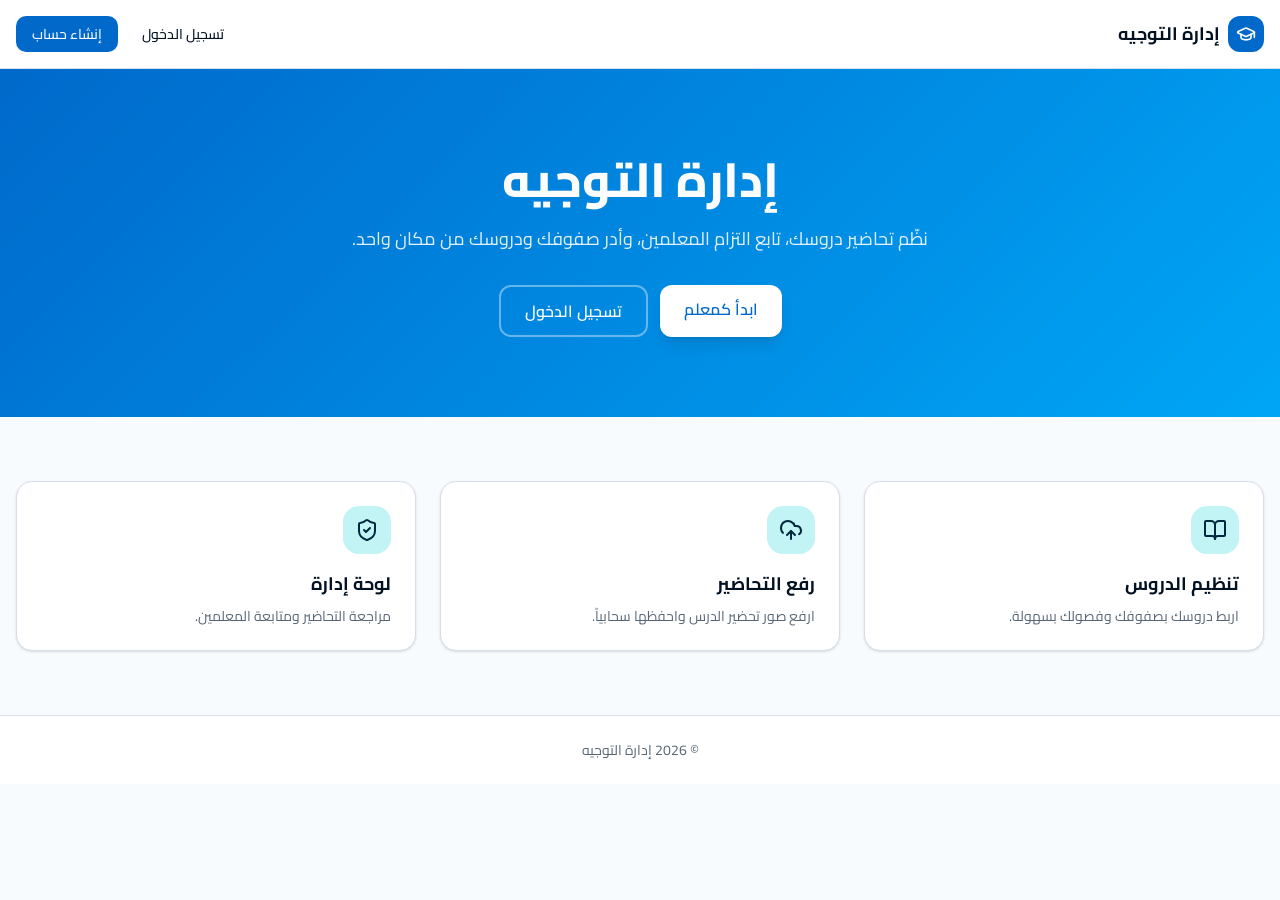
==== commit 46e3dd3c: "Add files via upload" ====
--- a/index.html
+++ b/index.html
@@ -3,13 +3,13 @@
   <head>
     <meta charset="UTF-8" />
     <meta name="viewport" content="width=device-width, initial-scale=1" />
-    <title>منصة متابعة المدرسين والموجهين</title>
+    <title>إدارة التوجيه</title>
     <meta name="description" content="نظام رقمي لمتابعة المعلمين ورفع تحاضير الدروس وإدارتها." />
     <link rel="preconnect" href="https://fonts.googleapis.com" />
     <link rel="preconnect" href="https://fonts.gstatic.com" crossorigin />
     <link rel="stylesheet" href="https://fonts.googleapis.com/css2?family=Cairo:wght@400;500;600;700;800&display=swap" />
-    <script type="module" crossorigin src="./assets/index-D6FrSbfo.js"></script>
-    <link rel="stylesheet" crossorigin href="./assets/index-BsgYk0fD.css">
+    <script type="module" crossorigin src="./assets/index-DHCqnamS.js"></script>
+    <link rel="stylesheet" crossorigin href="./assets/index-D3WJqt5N.css">
   </head>
   <body>
     <div id="root"></div>
--- a/assets/index-D3WJqt5N.css
+++ b/assets/index-D3WJqt5N.css
@@ -0,0 +1 @@
+@layer properties{@supports (((-webkit-hyphens:none)) and (not (margin-trim:inline))) or ((-moz-orient:inline) and (not (color:rgb(from red r g b)))){*,:before,:after,::backdrop{--tw-translate-x:0;--tw-translate-y:0;--tw-translate-z:0;--tw-rotate-x:initial;--tw-rotate-y:initial;--tw-rotate-z:initial;--tw-skew-x:initial;--tw-skew-y:initial;--tw-space-y-reverse:0;--tw-space-x-reverse:0;--tw-divide-y-reverse:0;--tw-border-style:solid;--tw-leading:initial;--tw-font-weight:initial;--tw-tracking:initial;--tw-ordinal:initial;--tw-slashed-zero:initial;--tw-numeric-figure:initial;--tw-numeric-spacing:initial;--tw-numeric-fraction:initial;--tw-shadow:0 0 #0000;--tw-shadow-color:initial;--tw-shadow-alpha:100%;--tw-inset-shadow:0 0 #0000;--tw-inset-shadow-color:initial;--tw-inset-shadow-alpha:100%;--tw-ring-color:initial;--tw-ring-shadow:0 0 #0000;--tw-inset-ring-color:initial;--tw-inset-ring-shadow:0 0 #0000;--tw-ring-inset:initial;--tw-ring-offset-width:0px;--tw-ring-offset-color:#fff;--tw-ring-offset-shadow:0 0 #0000;--tw-outline-style:solid;--tw-duration:initial;--tw-ease:initial;--tw-scale-x:1;--tw-scale-y:1;--tw-scale-z:1;--tw-content:"";--tw-animation-delay:0s;--tw-animation-direction:normal;--tw-animation-duration:initial;--tw-animation-fill-mode:none;--tw-animation-iteration-count:1;--tw-enter-blur:0;--tw-enter-opacity:1;--tw-enter-rotate:0;--tw-enter-scale:1;--tw-enter-translate-x:0;--tw-enter-translate-y:0;--tw-exit-blur:0;--tw-exit-opacity:1;--tw-exit-rotate:0;--tw-exit-scale:1;--tw-exit-translate-x:0;--tw-exit-translate-y:0}}}@layer theme{:root,:host{--font-sans:"Cairo", "Tajawal", system-ui, sans-serif;--font-mono:ui-monospace, SFMono-Regular, Menlo, Monaco, Consolas, "Liberation Mono", "Courier New", monospace;--color-black:#000;--color-white:#fff;--spacing:.25rem;--container-sm:24rem;--container-md:28rem;--container-lg:32rem;--container-xl:36rem;--container-2xl:42rem;--container-3xl:48rem;--container-4xl:56rem;--container-5xl:64rem;--container-7xl:80rem;--text-xs:.75rem;--text-xs--line-height:calc(1 / .75);--text-sm:.875rem;--text-sm--line-height:calc(1.25 / .875);--text-base:1rem;--text-base--line-height: 1.5 ;--text-lg:1.125rem;--text-lg--line-height:calc(1.75 / 1.125);--text-xl:1.25rem;--text-xl--line-height:calc(1.75 / 1.25);--text-2xl:1.5rem;--text-2xl--line-height:calc(2 / 1.5);--text-3xl:1.875rem;--text-3xl--line-height: 1.2 ;--text-4xl:2.25rem;--text-4xl--line-height:calc(2.5 / 2.25);--text-5xl:3rem;--text-5xl--line-height:1;--text-7xl:4.5rem;--text-7xl--line-height:1;--font-weight-normal:400;--font-weight-medium:500;--font-weight-semibold:600;--font-weight-bold:700;--font-weight-extrabold:800;--tracking-tight:-.025em;--tracking-widest:.1em;--leading-tight:1.25;--leading-relaxed:1.625;--radius-2xl:1rem;--ease-in-out:cubic-bezier(.4, 0, .2, 1);--animate-pulse:pulse 2s cubic-bezier(.4, 0, .6, 1) infinite;--aspect-video:16 / 9;--default-transition-duration:.15s;--default-transition-timing-function:cubic-bezier(.4, 0, .2, 1);--default-font-family:"Cairo", "Tajawal", system-ui, sans-serif;--default-mono-font-family:var(--font-mono);--color-background:var(--background);--color-foreground:var(--foreground);--color-border:var(--border);--color-ring:var(--ring);--gradient-primary:linear-gradient(135deg, var(--primary), var(--primary-glow))}}@layer base{*,:after,:before,::backdrop{box-sizing:border-box;border:0 solid;margin:0;padding:0}::file-selector-button{box-sizing:border-box;border:0 solid;margin:0;padding:0}html,:host{-webkit-text-size-adjust:100%;tab-size:4;line-height:1.5;font-family:var(--default-font-family,ui-sans-serif, system-ui, sans-serif, "Apple Color Emoji", "Segoe UI Emoji", "Segoe UI Symbol", "Noto Color Emoji");font-feature-settings:var(--default-font-feature-settings,normal);font-variation-settings:var(--default-font-variation-settings,normal);-webkit-tap-highlight-color:transparent}hr{height:0;color:inherit;border-top-width:1px}abbr:where([title]){-webkit-text-decoration:underline dotted;text-decoration:underline dotted}h1,h2,h3,h4,h5,h6{font-size:inherit;font-weight:inherit}a{color:inherit;-webkit-text-decoration:inherit;text-decoration:inherit}b,strong{font-weight:bolder}code,kbd,samp,pre{font-family:var(--default-mono-font-family,ui-monospace, SFMono-Regular, Menlo, Monaco, Consolas, "Liberation Mono", "Courier New", monospace);font-feature-settings:var(--default-mono-font-feature-settings,normal);font-variation-settings:var(--default-mono-font-variation-settings,normal);font-size:1em}small{font-size:80%}sub,sup{vertical-align:baseline;font-size:75%;line-height:0;position:relative}sub{bottom:-.25em}sup{top:-.5em}table{text-indent:0;border-color:inherit;border-collapse:collapse}:-moz-focusring{outline:auto}progress{vertical-align:baseline}summary{display:list-item}ol,ul,menu{list-style:none}img,svg,video,canvas,audio,iframe,embed,object{vertical-align:middle;display:block}img,video{max-width:100%;height:auto}button,input,select,optgroup,textarea{font:inherit;font-feature-settings:inherit;font-variation-settings:inherit;letter-spacing:inherit;color:inherit;opacity:1;background-color:#0000;border-radius:0}::file-selector-button{font:inherit;font-feature-settings:inherit;font-variation-settings:inherit;letter-spacing:inherit;color:inherit;opacity:1;background-color:#0000;border-radius:0}:where(select:is([multiple],[size])) optgroup{font-weight:bolder}:where(select:is([multiple],[size])) optgroup option{padding-inline-start:20px}::file-selector-button{margin-inline-end:4px}::placeholder{opacity:1}@supports (not ((-webkit-appearance:-apple-pay-button))) or (contain-intrinsic-size:1px){::placeholder{color:currentColor}@supports (color:color-mix(in lab,red,red)){::placeholder{color:color-mix(in oklab,currentcolor 50%,transparent)}}}textarea{resize:vertical}::-webkit-search-decoration{-webkit-appearance:none}::-webkit-date-and-time-value{min-height:1lh;text-align:inherit}::-webkit-datetime-edit{display:inline-flex}::-webkit-datetime-edit-fields-wrapper{padding:0}::-webkit-datetime-edit{padding-block:0}::-webkit-datetime-edit-year-field{padding-block:0}::-webkit-datetime-edit-month-field{padding-block:0}::-webkit-datetime-edit-day-field{padding-block:0}::-webkit-datetime-edit-hour-field{padding-block:0}::-webkit-datetime-edit-minute-field{padding-block:0}::-webkit-datetime-edit-second-field{padding-block:0}::-webkit-datetime-edit-millisecond-field{padding-block:0}::-webkit-datetime-edit-meridiem-field{padding-block:0}::-webkit-calendar-picker-indicator{line-height:1}:-moz-ui-invalid{box-shadow:none}button,input:where([type=button],[type=reset],[type=submit]){appearance:button}::file-selector-button{appearance:button}::-webkit-inner-spin-button{height:auto}::-webkit-outer-spin-button{height:auto}[hidden]:where(:not([hidden=until-found])){display:none!important}*{border-color:var(--color-border)}html{direction:rtl}body{background-color:var(--color-background);color:var(--color-foreground);font-family:var(--font-sans)}}@layer components;@layer utilities{.pointer-events-none{pointer-events:none}.invisible{visibility:hidden}.sr-only{clip-path:inset(50%);white-space:nowrap;border-width:0;width:1px;height:1px;margin:-1px;padding:0;position:absolute;overflow:hidden}.absolute{position:absolute}.fixed{position:fixed}.relative{position:relative}.static{position:static}.sticky{position:sticky}.inset-0{inset:calc(var(--spacing) * 0)}.inset-x-0{inset-inline:calc(var(--spacing) * 0)}.inset-y-0{inset-block:calc(var(--spacing) * 0)}.inset-y-14{inset-block:calc(var(--spacing) * 14)}.-top-1{top:calc(var(--spacing) * -1)}.-top-12{top:calc(var(--spacing) * -12)}.top-0{top:calc(var(--spacing) * 0)}.top-1\.5{top:calc(var(--spacing) * 1.5)}.top-1\/2{top:50%}.top-3\.5{top:calc(var(--spacing) * 3.5)}.top-4{top:calc(var(--spacing) * 4)}.top-\[1px\]{top:1px}.top-\[50\%\]{top:50%}.top-\[60\%\]{top:60%}.top-full{top:100%}.-right-12{right:calc(var(--spacing) * -12)}.right-0{right:calc(var(--spacing) * 0)}.right-1{right:calc(var(--spacing) * 1)}.right-2{right:calc(var(--spacing) * 2)}.right-3{right:calc(var(--spacing) * 3)}.right-4{right:calc(var(--spacing) * 4)}.-bottom-12{bottom:calc(var(--spacing) * -12)}.bottom-0{bottom:calc(var(--spacing) * 0)}.-left-1{left:calc(var(--spacing) * -1)}.-left-12{left:calc(var(--spacing) * -12)}.left-0{left:calc(var(--spacing) * 0)}.left-1\/2{left:50%}.left-2{left:calc(var(--spacing) * 2)}.left-\[50\%\]{left:50%}.z-10{z-index:10}.z-20{z-index:20}.z-30{z-index:30}.z-40{z-index:40}.z-50{z-index:50}.z-\[1\]{z-index:1}.container{width:100%}@media(min-width:40rem){.container{max-width:40rem}}@media(min-width:48rem){.container{max-width:48rem}}@media(min-width:64rem){.container{max-width:64rem}}@media(min-width:80rem){.container{max-width:80rem}}@media(min-width:96rem){.container{max-width:96rem}}.-mx-1{margin-inline:calc(var(--spacing) * -1)}.mx-2{margin-inline:calc(var(--spacing) * 2)}.mx-3\.5{margin-inline:calc(var(--spacing) * 3.5)}.mx-auto{margin-inline:auto}.my-0\.5{margin-block:calc(var(--spacing) * .5)}.my-1{margin-block:calc(var(--spacing) * 1)}.-mt-4{margin-top:calc(var(--spacing) * -4)}.mt-1{margin-top:calc(var(--spacing) * 1)}.mt-1\.5{margin-top:calc(var(--spacing) * 1.5)}.mt-2{margin-top:calc(var(--spacing) * 2)}.mt-3{margin-top:calc(var(--spacing) * 3)}.mt-4{margin-top:calc(var(--spacing) * 4)}.mt-5{margin-top:calc(var(--spacing) * 5)}.mt-6{margin-top:calc(var(--spacing) * 6)}.mt-8{margin-top:calc(var(--spacing) * 8)}.mt-24{margin-top:calc(var(--spacing) * 24)}.mt-auto{margin-top:auto}.mr-2{margin-right:calc(var(--spacing) * 2)}.mr-auto{margin-right:auto}.mb-1{margin-bottom:calc(var(--spacing) * 1)}.mb-2{margin-bottom:calc(var(--spacing) * 2)}.mb-3{margin-bottom:calc(var(--spacing) * 3)}.mb-4{margin-bottom:calc(var(--spacing) * 4)}.mb-6{margin-bottom:calc(var(--spacing) * 6)}.-ml-4{margin-left:calc(var(--spacing) * -4)}.ml-1{margin-left:calc(var(--spacing) * 1)}.ml-auto{margin-left:auto}.block{display:block}.flex{display:flex}.grid{display:grid}.hidden{display:none}.inline{display:inline}.inline-flex{display:inline-flex}.table{display:table}.aspect-square{aspect-ratio:1}.aspect-video{aspect-ratio:var(--aspect-video)}.size-\(--cell-size\){width:var(--cell-size);height:var(--cell-size)}.size-4{width:calc(var(--spacing) * 4);height:calc(var(--spacing) * 4)}.h-\(--cell-size\){height:var(--cell-size)}.h-1\.5{height:calc(var(--spacing) * 1.5)}.h-2{height:calc(var(--spacing) * 2)}.h-2\.5{height:calc(var(--spacing) * 2.5)}.h-3{height:calc(var(--spacing) * 3)}.h-3\.5{height:calc(var(--spacing) * 3.5)}.h-4{height:calc(var(--spacing) * 4)}.h-5{height:calc(var(--spacing) * 5)}.h-6{height:calc(var(--spacing) * 6)}.h-7{height:calc(var(--spacing) * 7)}.h-8{height:calc(var(--spacing) * 8)}.h-9{height:calc(var(--spacing) * 9)}.h-10{height:calc(var(--spacing) * 10)}.h-12{height:calc(var(--spacing) * 12)}.h-14{height:calc(var(--spacing) * 14)}.h-24{height:calc(var(--spacing) * 24)}.h-40{height:calc(var(--spacing) * 40)}.h-\[1px\]{height:1px}.h-\[var\(--radix-navigation-menu-viewport-height\)\]{height:var(--radix-navigation-menu-viewport-height)}.h-\[var\(--radix-select-trigger-height\)\]{height:var(--radix-select-trigger-height)}.h-auto{height:auto}.h-full{height:100%}.h-px{height:1px}.h-svh{height:100svh}.max-h-\(--radix-context-menu-content-available-height\){max-height:var(--radix-context-menu-content-available-height)}.max-h-\(--radix-select-content-available-height\){max-height:var(--radix-select-content-available-height)}.max-h-72{max-height:calc(var(--spacing) * 72)}.max-h-\[70vh\]{max-height:70vh}.max-h-\[85vh\]{max-height:85vh}.max-h-\[90vh\]{max-height:90vh}.max-h-\[300px\]{max-height:300px}.max-h-\[520px\]{max-height:520px}.max-h-\[var\(--radix-dropdown-menu-content-available-height\)\]{max-height:var(--radix-dropdown-menu-content-available-height)}.min-h-0{min-height:calc(var(--spacing) * 0)}.min-h-\[60px\]{min-height:60px}.min-h-screen{min-height:100vh}.min-h-svh{min-height:100svh}.w-\(--cell-size\){width:var(--cell-size)}.w-\(--sidebar-width\){width:var(--sidebar-width)}.w-0{width:calc(var(--spacing) * 0)}.w-1{width:calc(var(--spacing) * 1)}.w-2{width:calc(var(--spacing) * 2)}.w-2\.5{width:calc(var(--spacing) * 2.5)}.w-3{width:calc(var(--spacing) * 3)}.w-3\.5{width:calc(var(--spacing) * 3.5)}.w-3\/4{width:75%}.w-4{width:calc(var(--spacing) * 4)}.w-5{width:calc(var(--spacing) * 5)}.w-6{width:calc(var(--spacing) * 6)}.w-7{width:calc(var(--spacing) * 7)}.w-8{width:calc(var(--spacing) * 8)}.w-9{width:calc(var(--spacing) * 9)}.w-10{width:calc(var(--spacing) * 10)}.w-64{width:calc(var(--spacing) * 64)}.w-72{width:calc(var(--spacing) * 72)}.w-\[1px\]{width:1px}.w-\[100px\]{width:100px}.w-auto{width:auto}.w-fit{width:fit-content}.w-full{width:100%}.w-max{width:max-content}.w-px{width:1px}.max-w-\(--skeleton-width\){max-width:var(--skeleton-width)}.max-w-2xl{max-width:var(--container-2xl)}.max-w-3xl{max-width:var(--container-3xl)}.max-w-4xl{max-width:var(--container-4xl)}.max-w-5xl{max-width:var(--container-5xl)}.max-w-7xl{max-width:var(--container-7xl)}.max-w-lg{max-width:var(--container-lg)}.max-w-max{max-width:max-content}.max-w-md{max-width:var(--container-md)}.max-w-xl{max-width:var(--container-xl)}.min-w-\(--cell-size\){min-width:var(--cell-size)}.min-w-0{min-width:calc(var(--spacing) * 0)}.min-w-5{min-width:calc(var(--spacing) * 5)}.min-w-8{min-width:calc(var(--spacing) * 8)}.min-w-9{min-width:calc(var(--spacing) * 9)}.min-w-10{min-width:calc(var(--spacing) * 10)}.min-w-\[8rem\]{min-width:8rem}.min-w-\[12rem\]{min-width:12rem}.min-w-\[var\(--radix-select-trigger-width\)\]{min-width:var(--radix-select-trigger-width)}.min-w-full{min-width:100%}.flex-1{flex:1}.shrink-0{flex-shrink:0}.grow{flex-grow:1}.grow-0{flex-grow:0}.basis-full{flex-basis:100%}.caption-bottom{caption-side:bottom}.border-collapse{border-collapse:collapse}.origin-\(--radix-context-menu-content-transform-origin\){transform-origin:var(--radix-context-menu-content-transform-origin)}.origin-\(--radix-dropdown-menu-content-transform-origin\){transform-origin:var(--radix-dropdown-menu-content-transform-origin)}.origin-\(--radix-hover-card-content-transform-origin\){transform-origin:var(--radix-hover-card-content-transform-origin)}.origin-\(--radix-menubar-content-transform-origin\){transform-origin:var(--radix-menubar-content-transform-origin)}.origin-\(--radix-popover-content-transform-origin\){transform-origin:var(--radix-popover-content-transform-origin)}.origin-\(--radix-select-content-transform-origin\){transform-origin:var(--radix-select-content-transform-origin)}.origin-\(--radix-tooltip-content-transform-origin\){transform-origin:var(--radix-tooltip-content-transform-origin)}.-translate-x-1\/2{--tw-translate-x: -50% ;translate:var(--tw-translate-x) var(--tw-translate-y)}.-translate-x-px{--tw-translate-x:-1px;translate:var(--tw-translate-x) var(--tw-translate-y)}.translate-x-0{--tw-translate-x:calc(var(--spacing) * 0);translate:var(--tw-translate-x) var(--tw-translate-y)}.translate-x-\[-50\%\]{--tw-translate-x:-50%;translate:var(--tw-translate-x) var(--tw-translate-y)}.translate-x-full{--tw-translate-x:100%;translate:var(--tw-translate-x) var(--tw-translate-y)}.translate-x-px{--tw-translate-x:1px;translate:var(--tw-translate-x) var(--tw-translate-y)}.-translate-y-1\/2{--tw-translate-y: -50% ;translate:var(--tw-translate-x) var(--tw-translate-y)}.translate-y-\[-50\%\]{--tw-translate-y:-50%;translate:var(--tw-translate-x) var(--tw-translate-y)}.rotate-45{rotate:45deg}.rotate-90{rotate:90deg}.rotate-180{rotate:180deg}.transform{transform:var(--tw-rotate-x,) var(--tw-rotate-y,) var(--tw-rotate-z,) var(--tw-skew-x,) var(--tw-skew-y,)}.animate-caret-blink{animation:1.25s ease-out infinite caret-blink}.animate-in{animation:enter var(--tw-animation-duration,var(--tw-duration,.15s))var(--tw-ease,ease)var(--tw-animation-delay,0s)var(--tw-animation-iteration-count,1)var(--tw-animation-direction,normal)var(--tw-animation-fill-mode,none)}.animate-pulse{animation:var(--animate-pulse)}.cursor-default{cursor:default}.cursor-pointer{cursor:pointer}.touch-none{touch-action:none}.list-none{list-style-type:none}.grid-cols-2{grid-template-columns:repeat(2,minmax(0,1fr))}.grid-cols-3{grid-template-columns:repeat(3,minmax(0,1fr))}.flex-col{flex-direction:column}.flex-col-reverse{flex-direction:column-reverse}.flex-row{flex-direction:row}.flex-wrap{flex-wrap:wrap}.place-content-center{place-content:center}.items-center{align-items:center}.items-end{align-items:flex-end}.items-start{align-items:flex-start}.items-stretch{align-items:stretch}.justify-between{justify-content:space-between}.justify-center{justify-content:center}.justify-end{justify-content:flex-end}.gap-1{gap:calc(var(--spacing) * 1)}.gap-1\.5{gap:calc(var(--spacing) * 1.5)}.gap-2{gap:calc(var(--spacing) * 2)}.gap-3{gap:calc(var(--spacing) * 3)}.gap-4{gap:calc(var(--spacing) * 4)}.gap-6{gap:calc(var(--spacing) * 6)}:where(.space-y-1>:not(:last-child)){--tw-space-y-reverse:0;margin-block-start:calc(calc(var(--spacing) * 1) * var(--tw-space-y-reverse));margin-block-end:calc(calc(var(--spacing) * 1) * calc(1 - var(--tw-space-y-reverse)))}:where(.space-y-1\.5>:not(:last-child)){--tw-space-y-reverse:0;margin-block-start:calc(calc(var(--spacing) * 1.5) * var(--tw-space-y-reverse));margin-block-end:calc(calc(var(--spacing) * 1.5) * calc(1 - var(--tw-space-y-reverse)))}:where(.space-y-2>:not(:last-child)){--tw-space-y-reverse:0;margin-block-start:calc(calc(var(--spacing) * 2) * var(--tw-space-y-reverse));margin-block-end:calc(calc(var(--spacing) * 2) * calc(1 - var(--tw-space-y-reverse)))}:where(.space-y-3>:not(:last-child)){--tw-space-y-reverse:0;margin-block-start:calc(calc(var(--spacing) * 3) * var(--tw-space-y-reverse));margin-block-end:calc(calc(var(--spacing) * 3) * calc(1 - var(--tw-space-y-reverse)))}:where(.space-y-4>:not(:last-child)){--tw-space-y-reverse:0;margin-block-start:calc(calc(var(--spacing) * 4) * var(--tw-space-y-reverse));margin-block-end:calc(calc(var(--spacing) * 4) * calc(1 - var(--tw-space-y-reverse)))}:where(.space-x-1>:not(:last-child)){--tw-space-x-reverse:0;margin-inline-start:calc(calc(var(--spacing) * 1) * var(--tw-space-x-reverse));margin-inline-end:calc(calc(var(--spacing) * 1) * calc(1 - var(--tw-space-x-reverse)))}:where(.divide-y>:not(:last-child)){--tw-divide-y-reverse:0;border-bottom-style:var(--tw-border-style);border-top-style:var(--tw-border-style);border-top-width:calc(1px * var(--tw-divide-y-reverse));border-bottom-width:calc(1px * calc(1 - var(--tw-divide-y-reverse)))}.overflow-auto{overflow:auto}.overflow-hidden{overflow:hidden}.overflow-x-auto{overflow-x:auto}.overflow-x-hidden{overflow-x:hidden}.overflow-y-auto{overflow-y:auto}.rounded-2xl{border-radius:var(--radius-2xl)}.rounded-\[2px\]{border-radius:2px}.rounded-\[inherit\]{border-radius:inherit}.rounded-full{border-radius:3.40282e38px}.rounded-lg{border-radius:var(--radius)}.rounded-md{border-radius:calc(var(--radius) - 2px)}.rounded-none{border-radius:0}.rounded-sm{border-radius:calc(var(--radius) - 4px)}.rounded-xl{border-radius:calc(var(--radius) + 4px)}.rounded-t-\[10px\]{border-top-left-radius:10px;border-top-right-radius:10px}.rounded-l-md{border-top-left-radius:calc(var(--radius) - 2px);border-bottom-left-radius:calc(var(--radius) - 2px)}.rounded-tl-sm{border-top-left-radius:calc(var(--radius) - 4px)}.rounded-r-md{border-top-right-radius:calc(var(--radius) - 2px);border-bottom-right-radius:calc(var(--radius) - 2px)}.border{border-style:var(--tw-border-style);border-width:1px}.border-2{border-style:var(--tw-border-style);border-width:2px}.border-\[1\.5px\]{border-style:var(--tw-border-style);border-width:1.5px}.border-y{border-block-style:var(--tw-border-style);border-block-width:1px}.border-t{border-top-style:var(--tw-border-style);border-top-width:1px}.border-r{border-right-style:var(--tw-border-style);border-right-width:1px}.border-b{border-bottom-style:var(--tw-border-style);border-bottom-width:1px}.border-b-2{border-bottom-style:var(--tw-border-style);border-bottom-width:2px}.border-l{border-left-style:var(--tw-border-style);border-left-width:1px}.border-dashed{--tw-border-style:dashed;border-style:dashed}.border-\(--color-border\){border-color:var(--color-border)}.border-border\/50{border-color:var(--border)}@supports (color:color-mix(in lab,red,red)){.border-border\/50{border-color:color-mix(in oklab,var(--border) 50%,transparent)}}.border-destructive\/50{border-color:var(--destructive)}@supports (color:color-mix(in lab,red,red)){.border-destructive\/50{border-color:color-mix(in oklab,var(--destructive) 50%,transparent)}}.border-input{border-color:var(--input)}.border-primary{border-color:var(--primary)}.border-primary-foreground\/40{border-color:var(--primary-foreground)}@supports (color:color-mix(in lab,red,red)){.border-primary-foreground\/40{border-color:color-mix(in oklab,var(--primary-foreground) 40%,transparent)}}.border-primary\/50{border-color:var(--primary)}@supports (color:color-mix(in lab,red,red)){.border-primary\/50{border-color:color-mix(in oklab,var(--primary) 50%,transparent)}}.border-sidebar-border{border-color:var(--sidebar-border)}.border-transparent{border-color:#0000}.border-t-transparent{border-top-color:#0000}.border-l-transparent{border-left-color:#0000}.bg-\(--color-bg\){background-color:var(--color-bg)}.bg-accent{background-color:var(--accent)}.bg-background{background-color:var(--background)}.bg-black\/5{background-color:#0000000d}@supports (color:color-mix(in lab,red,red)){.bg-black\/5{background-color:color-mix(in oklab,var(--color-black) 5%,transparent)}}.bg-black\/60{background-color:#0009}@supports (color:color-mix(in lab,red,red)){.bg-black\/60{background-color:color-mix(in oklab,var(--color-black) 60%,transparent)}}.bg-black\/70{background-color:#000000b3}@supports (color:color-mix(in lab,red,red)){.bg-black\/70{background-color:color-mix(in oklab,var(--color-black) 70%,transparent)}}.bg-black\/80{background-color:#000c}@supports (color:color-mix(in lab,red,red)){.bg-black\/80{background-color:color-mix(in oklab,var(--color-black) 80%,transparent)}}.bg-border{background-color:var(--border)}.bg-card{background-color:var(--card)}.bg-destructive,.bg-destructive\/10{background-color:var(--destructive)}@supports (color:color-mix(in lab,red,red)){.bg-destructive\/10{background-color:color-mix(in oklab,var(--destructive) 10%,transparent)}}.bg-foreground{background-color:var(--foreground)}.bg-muted,.bg-muted\/20{background-color:var(--muted)}@supports (color:color-mix(in lab,red,red)){.bg-muted\/20{background-color:color-mix(in oklab,var(--muted) 20%,transparent)}}.bg-muted\/30{background-color:var(--muted)}@supports (color:color-mix(in lab,red,red)){.bg-muted\/30{background-color:color-mix(in oklab,var(--muted) 30%,transparent)}}.bg-muted\/40{background-color:var(--muted)}@supports (color:color-mix(in lab,red,red)){.bg-muted\/40{background-color:color-mix(in oklab,var(--muted) 40%,transparent)}}.bg-muted\/50{background-color:var(--muted)}@supports (color:color-mix(in lab,red,red)){.bg-muted\/50{background-color:color-mix(in oklab,var(--muted) 50%,transparent)}}.bg-popover{background-color:var(--popover)}.bg-primary,.bg-primary\/5{background-color:var(--primary)}@supports (color:color-mix(in lab,red,red)){.bg-primary\/5{background-color:color-mix(in oklab,var(--primary) 5%,transparent)}}.bg-primary\/10{background-color:var(--primary)}@supports (color:color-mix(in lab,red,red)){.bg-primary\/10{background-color:color-mix(in oklab,var(--primary) 10%,transparent)}}.bg-primary\/20{background-color:var(--primary)}@supports (color:color-mix(in lab,red,red)){.bg-primary\/20{background-color:color-mix(in oklab,var(--primary) 20%,transparent)}}.bg-secondary{background-color:var(--secondary)}.bg-sidebar{background-color:var(--sidebar)}.bg-sidebar-border{background-color:var(--sidebar-border)}.bg-sidebar-primary{background-color:var(--sidebar-primary)}.bg-success,.bg-success\/10{background-color:var(--success)}@supports (color:color-mix(in lab,red,red)){.bg-success\/10{background-color:color-mix(in oklab,var(--success) 10%,transparent)}}.bg-success\/15{background-color:var(--success)}@supports (color:color-mix(in lab,red,red)){.bg-success\/15{background-color:color-mix(in oklab,var(--success) 15%,transparent)}}.bg-transparent{background-color:#0000}.bg-warning\/20{background-color:var(--warning)}@supports (color:color-mix(in lab,red,red)){.bg-warning\/20{background-color:color-mix(in oklab,var(--warning) 20%,transparent)}}.bg-white{background-color:var(--color-white)}.fill-current{fill:currentColor}.fill-primary{fill:var(--primary)}.object-contain{object-fit:contain}.object-cover{object-fit:cover}.p-0{padding:calc(var(--spacing) * 0)}.p-0\.5{padding:calc(var(--spacing) * .5)}.p-1{padding:calc(var(--spacing) * 1)}.p-1\.5{padding:calc(var(--spacing) * 1.5)}.p-2{padding:calc(var(--spacing) * 2)}.p-2\.5{padding:calc(var(--spacing) * 2.5)}.p-3{padding:calc(var(--spacing) * 3)}.p-4{padding:calc(var(--spacing) * 4)}.p-5{padding:calc(var(--spacing) * 5)}.p-6{padding:calc(var(--spacing) * 6)}.p-8{padding:calc(var(--spacing) * 8)}.p-\[1px\]{padding:1px}.px-\(--cell-size\){padding-inline:var(--cell-size)}.px-1{padding-inline:calc(var(--spacing) * 1)}.px-1\.5{padding-inline:calc(var(--spacing) * 1.5)}.px-2{padding-inline:calc(var(--spacing) * 2)}.px-2\.5{padding-inline:calc(var(--spacing) * 2.5)}.px-3{padding-inline:calc(var(--spacing) * 3)}.px-4{padding-inline:calc(var(--spacing) * 4)}.px-6{padding-inline:calc(var(--spacing) * 6)}.px-8{padding-inline:calc(var(--spacing) * 8)}.py-0\.5{padding-block:calc(var(--spacing) * .5)}.py-1{padding-block:calc(var(--spacing) * 1)}.py-1\.5{padding-block:calc(var(--spacing) * 1.5)}.py-2{padding-block:calc(var(--spacing) * 2)}.py-2\.5{padding-block:calc(var(--spacing) * 2.5)}.py-3{padding-block:calc(var(--spacing) * 3)}.py-4{padding-block:calc(var(--spacing) * 4)}.py-6{padding-block:calc(var(--spacing) * 6)}.py-8{padding-block:calc(var(--spacing) * 8)}.py-10{padding-block:calc(var(--spacing) * 10)}.py-16{padding-block:calc(var(--spacing) * 16)}.py-20{padding-block:calc(var(--spacing) * 20)}.pt-0{padding-top:calc(var(--spacing) * 0)}.pt-3{padding-top:calc(var(--spacing) * 3)}.pt-4{padding-top:calc(var(--spacing) * 4)}.pr-1{padding-right:calc(var(--spacing) * 1)}.pr-2{padding-right:calc(var(--spacing) * 2)}.pr-2\.5{padding-right:calc(var(--spacing) * 2.5)}.pr-8{padding-right:calc(var(--spacing) * 8)}.pb-3{padding-bottom:calc(var(--spacing) * 3)}.pb-4{padding-bottom:calc(var(--spacing) * 4)}.pl-2{padding-left:calc(var(--spacing) * 2)}.pl-2\.5{padding-left:calc(var(--spacing) * 2.5)}.pl-4{padding-left:calc(var(--spacing) * 4)}.pl-8{padding-left:calc(var(--spacing) * 8)}.text-center{text-align:center}.text-left{text-align:left}.text-right{text-align:right}.align-middle{vertical-align:middle}.font-mono{font-family:var(--font-mono)}.text-2xl{font-size:var(--text-2xl);line-height:var(--tw-leading,var(--text-2xl--line-height))}.text-3xl{font-size:var(--text-3xl);line-height:var(--tw-leading,var(--text-3xl--line-height))}.text-4xl{font-size:var(--text-4xl);line-height:var(--tw-leading,var(--text-4xl--line-height))}.text-7xl{font-size:var(--text-7xl);line-height:var(--tw-leading,var(--text-7xl--line-height))}.text-base{font-size:var(--text-base);line-height:var(--tw-leading,var(--text-base--line-height))}.text-lg{font-size:var(--text-lg);line-height:var(--tw-leading,var(--text-lg--line-height))}.text-sm{font-size:var(--text-sm);line-height:var(--tw-leading,var(--text-sm--line-height))}.text-xl{font-size:var(--text-xl);line-height:var(--tw-leading,var(--text-xl--line-height))}.text-xs{font-size:var(--text-xs);line-height:var(--tw-leading,var(--text-xs--line-height))}.text-\[0\.8rem\]{font-size:.8rem}.text-\[10px\]{font-size:10px}.leading-6{--tw-leading:calc(var(--spacing) * 6);line-height:calc(var(--spacing) * 6)}.leading-7{--tw-leading:calc(var(--spacing) * 7);line-height:calc(var(--spacing) * 7)}.leading-none{--tw-leading:1;line-height:1}.leading-tight{--tw-leading:var(--leading-tight);line-height:var(--leading-tight)}.font-bold{--tw-font-weight:var(--font-weight-bold);font-weight:var(--font-weight-bold)}.font-extrabold{--tw-font-weight:var(--font-weight-extrabold);font-weight:var(--font-weight-extrabold)}.font-medium{--tw-font-weight:var(--font-weight-medium);font-weight:var(--font-weight-medium)}.font-normal{--tw-font-weight:var(--font-weight-normal);font-weight:var(--font-weight-normal)}.font-semibold{--tw-font-weight:var(--font-weight-semibold);font-weight:var(--font-weight-semibold)}.tracking-tight{--tw-tracking:var(--tracking-tight);letter-spacing:var(--tracking-tight)}.tracking-widest{--tw-tracking:var(--tracking-widest);letter-spacing:var(--tracking-widest)}.break-words{overflow-wrap:break-word}.whitespace-nowrap{white-space:nowrap}.text-accent-foreground{color:var(--accent-foreground)}.text-card-foreground{color:var(--card-foreground)}.text-current{color:currentColor}.text-destructive{color:var(--destructive)}.text-destructive-foreground{color:var(--destructive-foreground)}.text-foreground{color:var(--foreground)}.text-muted-foreground{color:var(--muted-foreground)}.text-popover-foreground{color:var(--popover-foreground)}.text-primary{color:var(--primary)}.text-primary-foreground{color:var(--primary-foreground)}.text-secondary-foreground{color:var(--secondary-foreground)}.text-sidebar-foreground,.text-sidebar-foreground\/70{color:var(--sidebar-foreground)}@supports (color:color-mix(in lab,red,red)){.text-sidebar-foreground\/70{color:color-mix(in oklab,var(--sidebar-foreground) 70%,transparent)}}.text-sidebar-primary-foreground{color:var(--sidebar-primary-foreground)}.text-success{color:var(--success)}.text-success-foreground{color:var(--success-foreground)}.text-warning-foreground{color:var(--warning-foreground)}.uppercase{text-transform:uppercase}.tabular-nums{--tw-numeric-spacing:tabular-nums;font-variant-numeric:var(--tw-ordinal,) var(--tw-slashed-zero,) var(--tw-numeric-figure,) var(--tw-numeric-spacing,) var(--tw-numeric-fraction,)}.underline-offset-4{text-underline-offset:4px}.opacity-0{opacity:0}.opacity-50{opacity:.5}.opacity-60{opacity:.6}.opacity-70{opacity:.7}.opacity-90{opacity:.9}.shadow{--tw-shadow:0 1px 3px 0 var(--tw-shadow-color,#0000001a), 0 1px 2px -1px var(--tw-shadow-color,#0000001a);box-shadow:var(--tw-inset-shadow),var(--tw-inset-ring-shadow),var(--tw-ring-offset-shadow),var(--tw-ring-shadow),var(--tw-shadow)}.shadow-2xl{--tw-shadow:0 25px 50px -12px var(--tw-shadow-color,#00000040);box-shadow:var(--tw-inset-shadow),var(--tw-inset-ring-shadow),var(--tw-ring-offset-shadow),var(--tw-ring-shadow),var(--tw-shadow)}.shadow-\[0_0_0_1px_var\(--sidebar-border\)\]{--tw-shadow:0 0 0 1px var(--tw-shadow-color,var(--sidebar-border));box-shadow:var(--tw-inset-shadow),var(--tw-inset-ring-shadow),var(--tw-ring-offset-shadow),var(--tw-ring-shadow),var(--tw-shadow)}.shadow-lg{--tw-shadow:0 10px 15px -3px var(--tw-shadow-color,#0000001a), 0 4px 6px -4px var(--tw-shadow-color,#0000001a);box-shadow:var(--tw-inset-shadow),var(--tw-inset-ring-shadow),var(--tw-ring-offset-shadow),var(--tw-ring-shadow),var(--tw-shadow)}.shadow-md{--tw-shadow:0 4px 6px -1px var(--tw-shadow-color,#0000001a), 0 2px 4px -2px var(--tw-shadow-color,#0000001a);box-shadow:var(--tw-inset-shadow),var(--tw-inset-ring-shadow),var(--tw-ring-offset-shadow),var(--tw-ring-shadow),var(--tw-shadow)}.shadow-none{--tw-shadow:0 0 #0000;box-shadow:var(--tw-inset-shadow),var(--tw-inset-ring-shadow),var(--tw-ring-offset-shadow),var(--tw-ring-shadow),var(--tw-shadow)}.shadow-sm{--tw-shadow:0 1px 3px 0 var(--tw-shadow-color,#0000001a), 0 1px 2px -1px var(--tw-shadow-color,#0000001a);box-shadow:var(--tw-inset-shadow),var(--tw-inset-ring-shadow),var(--tw-ring-offset-shadow),var(--tw-ring-shadow),var(--tw-shadow)}.shadow-xl{--tw-shadow:0 20px 25px -5px var(--tw-shadow-color,#0000001a), 0 8px 10px -6px var(--tw-shadow-color,#0000001a);box-shadow:var(--tw-inset-shadow),var(--tw-inset-ring-shadow),var(--tw-ring-offset-shadow),var(--tw-ring-shadow),var(--tw-shadow)}.shadow-xs{--tw-shadow:0 1px 2px 0 var(--tw-shadow-color,#0000000d);box-shadow:var(--tw-inset-shadow),var(--tw-inset-ring-shadow),var(--tw-ring-offset-shadow),var(--tw-ring-shadow),var(--tw-shadow)}.ring-0{--tw-ring-shadow:var(--tw-ring-inset,) 0 0 0 calc(0px + var(--tw-ring-offset-width)) var(--tw-ring-color,currentcolor);box-shadow:var(--tw-inset-shadow),var(--tw-inset-ring-shadow),var(--tw-ring-offset-shadow),var(--tw-ring-shadow),var(--tw-shadow)}.ring-1{--tw-ring-shadow:var(--tw-ring-inset,) 0 0 0 calc(1px + var(--tw-ring-offset-width)) var(--tw-ring-color,currentcolor);box-shadow:var(--tw-inset-shadow),var(--tw-inset-ring-shadow),var(--tw-ring-offset-shadow),var(--tw-ring-shadow),var(--tw-shadow)}.ring-ring{--tw-ring-color:var(--ring)}.ring-sidebar-ring{--tw-ring-color:var(--sidebar-ring)}.ring-offset-background{--tw-ring-offset-color:var(--background)}.outline{outline-style:var(--tw-outline-style);outline-width:1px}.transition{transition-property:color,background-color,border-color,outline-color,text-decoration-color,fill,stroke,--tw-gradient-from,--tw-gradient-via,--tw-gradient-to,opacity,box-shadow,transform,translate,scale,rotate,filter,-webkit-backdrop-filter,backdrop-filter,display,content-visibility,overlay,pointer-events;transition-timing-function:var(--tw-ease,var(--default-transition-timing-function));transition-duration:var(--tw-duration,var(--default-transition-duration))}.transition-\[left\,right\,width\]{transition-property:left,right,width;transition-timing-function:var(--tw-ease,var(--default-transition-timing-function));transition-duration:var(--tw-duration,var(--default-transition-duration))}.transition-\[margin\,opacity\]{transition-property:margin,opacity;transition-timing-function:var(--tw-ease,var(--default-transition-timing-function));transition-duration:var(--tw-duration,var(--default-transition-duration))}.transition-\[width\,height\,padding\]{transition-property:width,height,padding;transition-timing-function:var(--tw-ease,var(--default-transition-timing-function));transition-duration:var(--tw-duration,var(--default-transition-duration))}.transition-\[width\]{transition-property:width;transition-timing-function:var(--tw-ease,var(--default-transition-timing-function));transition-duration:var(--tw-duration,var(--default-transition-duration))}.transition-all{transition-property:all;transition-timing-function:var(--tw-ease,var(--default-transition-timing-function));transition-duration:var(--tw-duration,var(--default-transition-duration))}.transition-colors{transition-property:color,background-color,border-color,outline-color,text-decoration-color,fill,stroke,--tw-gradient-from,--tw-gradient-via,--tw-gradient-to;transition-timing-function:var(--tw-ease,var(--default-transition-timing-function));transition-duration:var(--tw-duration,var(--default-transition-duration))}.transition-opacity{transition-property:opacity;transition-timing-function:var(--tw-ease,var(--default-transition-timing-function));transition-duration:var(--tw-duration,var(--default-transition-duration))}.transition-transform{transition-property:transform,translate,scale,rotate;transition-timing-function:var(--tw-ease,var(--default-transition-timing-function));transition-duration:var(--tw-duration,var(--default-transition-duration))}.duration-200{--tw-duration:.2s;transition-duration:.2s}.duration-300{--tw-duration:.3s;transition-duration:.3s}.duration-1000{--tw-duration:1s;transition-duration:1s}.ease-in-out{--tw-ease:var(--ease-in-out);transition-timing-function:var(--ease-in-out)}.ease-linear{--tw-ease:linear;transition-timing-function:linear}.fade-in-0{--tw-enter-opacity:0}.outline-none{--tw-outline-style:none;outline-style:none}.select-none{-webkit-user-select:none;user-select:none}.zoom-in-95{--tw-enter-scale:.95}.\[--cell-size\:2rem\]{--cell-size:2rem}.group-focus-within\/menu-item\:opacity-100:is(:where(.group\/menu-item):focus-within *){opacity:1}@media(hover:hover){.group-hover\:scale-105:is(:where(.group):hover *){--tw-scale-x:105%;--tw-scale-y:105%;--tw-scale-z:105%;scale:var(--tw-scale-x) var(--tw-scale-y)}.group-hover\:opacity-100:is(:where(.group):hover *),.group-hover\/menu-item\:opacity-100:is(:where(.group\/menu-item):hover *){opacity:1}}.group-has-\[\[data-sidebar\=menu-action\]\]\/menu-item\:pr-8:is(:where(.group\/menu-item):has([data-sidebar=menu-action]) *){padding-right:calc(var(--spacing) * 8)}.group-data-\[collapsible\=icon\]\:-mt-8:is(:where(.group)[data-collapsible=icon] *){margin-top:calc(var(--spacing) * -8)}.group-data-\[collapsible\=icon\]\:hidden:is(:where(.group)[data-collapsible=icon] *){display:none}.group-data-\[collapsible\=icon\]\:\!size-8:is(:where(.group)[data-collapsible=icon] *){width:calc(var(--spacing) * 8)!important;height:calc(var(--spacing) * 8)!important}.group-data-\[collapsible\=icon\]\:w-\(--sidebar-width-icon\):is(:where(.group)[data-collapsible=icon] *){width:var(--sidebar-width-icon)}.group-data-\[collapsible\=icon\]\:w-\[calc\(var\(--sidebar-width-icon\)_\+_theme\(spacing\.4\)\)\]:is(:where(.group)[data-collapsible=icon] *){width:calc(var(--sidebar-width-icon) + 1rem)}.group-data-\[collapsible\=icon\]\:w-\[calc\(var\(--sidebar-width-icon\)_\+_theme\(spacing\.4\)_\+2px\)\]:is(:where(.group)[data-collapsible=icon] *){width:calc(var(--sidebar-width-icon) + 1rem + 2px)}.group-data-\[collapsible\=icon\]\:overflow-hidden:is(:where(.group)[data-collapsible=icon] *){overflow:hidden}.group-data-\[collapsible\=icon\]\:\!p-0:is(:where(.group)[data-collapsible=icon] *){padding:calc(var(--spacing) * 0)!important}.group-data-\[collapsible\=icon\]\:\!p-2:is(:where(.group)[data-collapsible=icon] *){padding:calc(var(--spacing) * 2)!important}.group-data-\[collapsible\=icon\]\:opacity-0:is(:where(.group)[data-collapsible=icon] *){opacity:0}.group-data-\[collapsible\=offcanvas\]\:right-\[calc\(var\(--sidebar-width\)\*-1\)\]:is(:where(.group)[data-collapsible=offcanvas] *){right:calc(var(--sidebar-width) * -1)}.group-data-\[collapsible\=offcanvas\]\:left-\[calc\(var\(--sidebar-width\)\*-1\)\]:is(:where(.group)[data-collapsible=offcanvas] *){left:calc(var(--sidebar-width) * -1)}.group-data-\[collapsible\=offcanvas\]\:w-0:is(:where(.group)[data-collapsible=offcanvas] *){width:calc(var(--spacing) * 0)}.group-data-\[collapsible\=offcanvas\]\:translate-x-0:is(:where(.group)[data-collapsible=offcanvas] *){--tw-translate-x:calc(var(--spacing) * 0);translate:var(--tw-translate-x) var(--tw-translate-y)}.group-data-\[focused\=true\]\/day\:relative:is(:where(.group\/day)[data-focused=true] *){position:relative}.group-data-\[focused\=true\]\/day\:z-10:is(:where(.group\/day)[data-focused=true] *){z-index:10}.group-data-\[focused\=true\]\/day\:border-ring:is(:where(.group\/day)[data-focused=true] *){border-color:var(--ring)}.group-data-\[focused\=true\]\/day\:ring-\[3px\]:is(:where(.group\/day)[data-focused=true] *){--tw-ring-shadow:var(--tw-ring-inset,) 0 0 0 calc(3px + var(--tw-ring-offset-width)) var(--tw-ring-color,currentcolor);box-shadow:var(--tw-inset-shadow),var(--tw-inset-ring-shadow),var(--tw-ring-offset-shadow),var(--tw-ring-shadow),var(--tw-shadow)}.group-data-\[focused\=true\]\/day\:ring-ring\/50:is(:where(.group\/day)[data-focused=true] *){--tw-ring-color:var(--ring)}@supports (color:color-mix(in lab,red,red)){.group-data-\[focused\=true\]\/day\:ring-ring\/50:is(:where(.group\/day)[data-focused=true] *){--tw-ring-color:color-mix(in oklab, var(--ring) 50%, transparent)}}.group-data-\[side\=left\]\:-right-4:is(:where(.group)[data-side=left] *){right:calc(var(--spacing) * -4)}.group-data-\[side\=left\]\:border-r:is(:where(.group)[data-side=left] *){border-right-style:var(--tw-border-style);border-right-width:1px}.group-data-\[side\=right\]\:left-0:is(:where(.group)[data-side=right] *){left:calc(var(--spacing) * 0)}.group-data-\[side\=right\]\:rotate-180:is(:where(.group)[data-side=right] *){rotate:180deg}.group-data-\[side\=right\]\:border-l:is(:where(.group)[data-side=right] *){border-left-style:var(--tw-border-style);border-left-width:1px}.group-data-\[state\=open\]\:rotate-180:is(:where(.group)[data-state=open] *){rotate:180deg}.group-data-\[variant\=floating\]\:rounded-lg:is(:where(.group)[data-variant=floating] *){border-radius:var(--radius)}.group-data-\[variant\=floating\]\:border:is(:where(.group)[data-variant=floating] *){border-style:var(--tw-border-style);border-width:1px}.group-data-\[variant\=floating\]\:border-sidebar-border:is(:where(.group)[data-variant=floating] *){border-color:var(--sidebar-border)}.group-data-\[variant\=floating\]\:shadow:is(:where(.group)[data-variant=floating] *){--tw-shadow:0 1px 3px 0 var(--tw-shadow-color,#0000001a), 0 1px 2px -1px var(--tw-shadow-color,#0000001a);box-shadow:var(--tw-inset-shadow),var(--tw-inset-ring-shadow),var(--tw-ring-offset-shadow),var(--tw-ring-shadow),var(--tw-shadow)}.group-\[\.toast\]\:bg-muted:is(:where(.group).toast *){background-color:var(--muted)}.group-\[\.toast\]\:bg-primary:is(:where(.group).toast *){background-color:var(--primary)}.group-\[\.toast\]\:text-muted-foreground:is(:where(.group).toast *){color:var(--muted-foreground)}.group-\[\.toast\]\:text-primary-foreground:is(:where(.group).toast *){color:var(--primary-foreground)}.group-\[\.toaster\]\:border-border:is(:where(.group).toaster *){border-color:var(--border)}.group-\[\.toaster\]\:bg-background:is(:where(.group).toaster *){background-color:var(--background)}.group-\[\.toaster\]\:text-foreground:is(:where(.group).toaster *){color:var(--foreground)}.group-\[\.toaster\]\:shadow-lg:is(:where(.group).toaster *){--tw-shadow:0 10px 15px -3px var(--tw-shadow-color,#0000001a), 0 4px 6px -4px var(--tw-shadow-color,#0000001a);box-shadow:var(--tw-inset-shadow),var(--tw-inset-ring-shadow),var(--tw-ring-offset-shadow),var(--tw-ring-shadow),var(--tw-shadow)}@media(hover:hover){.peer-hover\/menu-button\:text-sidebar-accent-foreground:is(:where(.peer\/menu-button):hover~*){color:var(--sidebar-accent-foreground)}}.peer-disabled\:cursor-not-allowed:is(:where(.peer):disabled~*){cursor:not-allowed}.peer-disabled\:opacity-70:is(:where(.peer):disabled~*){opacity:.7}.peer-data-\[active\=true\]\/menu-button\:text-sidebar-accent-foreground:is(:where(.peer\/menu-button)[data-active=true]~*){color:var(--sidebar-accent-foreground)}.peer-data-\[size\=default\]\/menu-button\:top-1\.5:is(:where(.peer\/menu-button)[data-size=default]~*){top:calc(var(--spacing) * 1.5)}.peer-data-\[size\=lg\]\/menu-button\:top-2\.5:is(:where(.peer\/menu-button)[data-size=lg]~*){top:calc(var(--spacing) * 2.5)}.peer-data-\[size\=sm\]\/menu-button\:top-1:is(:where(.peer\/menu-button)[data-size=sm]~*){top:calc(var(--spacing) * 1)}.file\:border-0::file-selector-button{border-style:var(--tw-border-style);border-width:0}.file\:bg-transparent::file-selector-button{background-color:#0000}.file\:text-sm::file-selector-button{font-size:var(--text-sm);line-height:var(--tw-leading,var(--text-sm--line-height))}.file\:font-medium::file-selector-button{--tw-font-weight:var(--font-weight-medium);font-weight:var(--font-weight-medium)}.file\:text-foreground::file-selector-button{color:var(--foreground)}.placeholder\:text-muted-foreground::placeholder{color:var(--muted-foreground)}.after\:absolute:after{content:var(--tw-content);position:absolute}.after\:-inset-2:after{content:var(--tw-content);inset:calc(var(--spacing) * -2)}.after\:inset-y-0:after{content:var(--tw-content);inset-block:calc(var(--spacing) * 0)}.after\:left-1\/2:after{content:var(--tw-content);left:50%}.after\:w-1:after{content:var(--tw-content);width:calc(var(--spacing) * 1)}.after\:w-\[2px\]:after{content:var(--tw-content);width:2px}.after\:-translate-x-1\/2:after{content:var(--tw-content);--tw-translate-x: -50% ;translate:var(--tw-translate-x) var(--tw-translate-y)}.group-data-\[collapsible\=offcanvas\]\:after\:left-full:is(:where(.group)[data-collapsible=offcanvas] *):after{content:var(--tw-content);left:100%}.first\:rounded-l-md:first-child{border-top-left-radius:calc(var(--radius) - 2px);border-bottom-left-radius:calc(var(--radius) - 2px)}.first\:border-l:first-child{border-left-style:var(--tw-border-style);border-left-width:1px}.last\:rounded-r-md:last-child{border-top-right-radius:calc(var(--radius) - 2px);border-bottom-right-radius:calc(var(--radius) - 2px)}.last\:border-0:last-child{border-style:var(--tw-border-style);border-width:0}@media(hover:hover){.hover\:bg-accent:hover{background-color:var(--accent)}.hover\:bg-destructive\/20:hover{background-color:var(--destructive)}@supports (color:color-mix(in lab,red,red)){.hover\:bg-destructive\/20:hover{background-color:color-mix(in oklab,var(--destructive) 20%,transparent)}}.hover\:bg-destructive\/80:hover{background-color:var(--destructive)}@supports (color:color-mix(in lab,red,red)){.hover\:bg-destructive\/80:hover{background-color:color-mix(in oklab,var(--destructive) 80%,transparent)}}.hover\:bg-destructive\/90:hover{background-color:var(--destructive)}@supports (color:color-mix(in lab,red,red)){.hover\:bg-destructive\/90:hover{background-color:color-mix(in oklab,var(--destructive) 90%,transparent)}}.hover\:bg-muted:hover,.hover\:bg-muted\/50:hover{background-color:var(--muted)}@supports (color:color-mix(in lab,red,red)){.hover\:bg-muted\/50:hover{background-color:color-mix(in oklab,var(--muted) 50%,transparent)}}.hover\:bg-primary-foreground\/10:hover{background-color:var(--primary-foreground)}@supports (color:color-mix(in lab,red,red)){.hover\:bg-primary-foreground\/10:hover{background-color:color-mix(in oklab,var(--primary-foreground) 10%,transparent)}}.hover\:bg-primary\/80:hover{background-color:var(--primary)}@supports (color:color-mix(in lab,red,red)){.hover\:bg-primary\/80:hover{background-color:color-mix(in oklab,var(--primary) 80%,transparent)}}.hover\:bg-primary\/90:hover{background-color:var(--primary)}@supports (color:color-mix(in lab,red,red)){.hover\:bg-primary\/90:hover{background-color:color-mix(in oklab,var(--primary) 90%,transparent)}}.hover\:bg-secondary:hover,.hover\:bg-secondary\/80:hover{background-color:var(--secondary)}@supports (color:color-mix(in lab,red,red)){.hover\:bg-secondary\/80:hover{background-color:color-mix(in oklab,var(--secondary) 80%,transparent)}}.hover\:bg-sidebar-accent:hover{background-color:var(--sidebar-accent)}.hover\:text-accent-foreground:hover{color:var(--accent-foreground)}.hover\:text-foreground:hover{color:var(--foreground)}.hover\:text-muted-foreground:hover{color:var(--muted-foreground)}.hover\:text-sidebar-accent-foreground:hover{color:var(--sidebar-accent-foreground)}.hover\:underline:hover{text-decoration-line:underline}.hover\:opacity-90:hover{opacity:.9}.hover\:opacity-95:hover{opacity:.95}.hover\:opacity-100:hover{opacity:1}.hover\:shadow-\[0_0_0_1px_var\(--sidebar-accent\)\]:hover{--tw-shadow:0 0 0 1px var(--tw-shadow-color,var(--sidebar-accent));box-shadow:var(--tw-inset-shadow),var(--tw-inset-ring-shadow),var(--tw-ring-offset-shadow),var(--tw-ring-shadow),var(--tw-shadow)}.hover\:shadow-md:hover{--tw-shadow:0 4px 6px -1px var(--tw-shadow-color,#0000001a), 0 2px 4px -2px var(--tw-shadow-color,#0000001a);box-shadow:var(--tw-inset-shadow),var(--tw-inset-ring-shadow),var(--tw-ring-offset-shadow),var(--tw-ring-shadow),var(--tw-shadow)}.group-data-\[collapsible\=offcanvas\]\:hover\:bg-sidebar:is(:where(.group)[data-collapsible=offcanvas] *):hover{background-color:var(--sidebar)}.hover\:after\:bg-sidebar-border:hover:after{content:var(--tw-content);background-color:var(--sidebar-border)}}.focus\:bg-accent:focus{background-color:var(--accent)}.focus\:text-accent-foreground:focus{color:var(--accent-foreground)}.focus\:ring-1:focus{--tw-ring-shadow:var(--tw-ring-inset,) 0 0 0 calc(1px + var(--tw-ring-offset-width)) var(--tw-ring-color,currentcolor);box-shadow:var(--tw-inset-shadow),var(--tw-inset-ring-shadow),var(--tw-ring-offset-shadow),var(--tw-ring-shadow),var(--tw-shadow)}.focus\:ring-2:focus{--tw-ring-shadow:var(--tw-ring-inset,) 0 0 0 calc(2px + var(--tw-ring-offset-width)) var(--tw-ring-color,currentcolor);box-shadow:var(--tw-inset-shadow),var(--tw-inset-ring-shadow),var(--tw-ring-offset-shadow),var(--tw-ring-shadow),var(--tw-shadow)}.focus\:ring-ring:focus{--tw-ring-color:var(--ring)}.focus\:ring-offset-2:focus{--tw-ring-offset-width:2px;--tw-ring-offset-shadow:var(--tw-ring-inset,) 0 0 0 var(--tw-ring-offset-width) var(--tw-ring-offset-color)}.focus\:outline-none:focus{--tw-outline-style:none;outline-style:none}.focus-visible\:ring-1:focus-visible{--tw-ring-shadow:var(--tw-ring-inset,) 0 0 0 calc(1px + var(--tw-ring-offset-width)) var(--tw-ring-color,currentcolor);box-shadow:var(--tw-inset-shadow),var(--tw-inset-ring-shadow),var(--tw-ring-offset-shadow),var(--tw-ring-shadow),var(--tw-shadow)}.focus-visible\:ring-2:focus-visible{--tw-ring-shadow:var(--tw-ring-inset,) 0 0 0 calc(2px + var(--tw-ring-offset-width)) var(--tw-ring-color,currentcolor);box-shadow:var(--tw-inset-shadow),var(--tw-inset-ring-shadow),var(--tw-ring-offset-shadow),var(--tw-ring-shadow),var(--tw-shadow)}.focus-visible\:ring-ring:focus-visible{--tw-ring-color:var(--ring)}.focus-visible\:ring-sidebar-ring:focus-visible{--tw-ring-color:var(--sidebar-ring)}.focus-visible\:ring-offset-1:focus-visible{--tw-ring-offset-width:1px;--tw-ring-offset-shadow:var(--tw-ring-inset,) 0 0 0 var(--tw-ring-offset-width) var(--tw-ring-offset-color)}.focus-visible\:ring-offset-2:focus-visible{--tw-ring-offset-width:2px;--tw-ring-offset-shadow:var(--tw-ring-inset,) 0 0 0 var(--tw-ring-offset-width) var(--tw-ring-offset-color)}.focus-visible\:ring-offset-background:focus-visible{--tw-ring-offset-color:var(--background)}.focus-visible\:outline-none:focus-visible{--tw-outline-style:none;outline-style:none}.active\:bg-sidebar-accent:active{background-color:var(--sidebar-accent)}.active\:text-sidebar-accent-foreground:active{color:var(--sidebar-accent-foreground)}.disabled\:pointer-events-none:disabled{pointer-events:none}.disabled\:cursor-not-allowed:disabled{cursor:not-allowed}.disabled\:opacity-50:disabled{opacity:.5}.disabled\:opacity-60:disabled{opacity:.6}.has-focus\:border-ring:has(:focus){border-color:var(--ring)}.has-focus\:ring-\[3px\]:has(:focus){--tw-ring-shadow:var(--tw-ring-inset,) 0 0 0 calc(3px + var(--tw-ring-offset-width)) var(--tw-ring-color,currentcolor);box-shadow:var(--tw-inset-shadow),var(--tw-inset-ring-shadow),var(--tw-ring-offset-shadow),var(--tw-ring-shadow),var(--tw-shadow)}.has-focus\:ring-ring\/50:has(:focus){--tw-ring-color:var(--ring)}@supports (color:color-mix(in lab,red,red)){.has-focus\:ring-ring\/50:has(:focus){--tw-ring-color:color-mix(in oklab, var(--ring) 50%, transparent)}}.has-\[\:disabled\]\:opacity-50:has(:disabled){opacity:.5}.has-\[\[data-variant\=inset\]\]\:bg-sidebar:has([data-variant=inset]){background-color:var(--sidebar)}.aria-disabled\:pointer-events-none[aria-disabled=true]{pointer-events:none}.aria-disabled\:opacity-50[aria-disabled=true]{opacity:.5}.aria-selected\:text-muted-foreground[aria-selected=true]{color:var(--muted-foreground)}.data-\[active\=true\]\:bg-sidebar-accent[data-active=true]{background-color:var(--sidebar-accent)}.data-\[active\=true\]\:font-medium[data-active=true]{--tw-font-weight:var(--font-weight-medium);font-weight:var(--font-weight-medium)}.data-\[active\=true\]\:text-sidebar-accent-foreground[data-active=true]{color:var(--sidebar-accent-foreground)}.data-\[disabled\]\:pointer-events-none[data-disabled]{pointer-events:none}.data-\[disabled\]\:opacity-50[data-disabled]{opacity:.5}.data-\[disabled\=true\]\:pointer-events-none[data-disabled=true]{pointer-events:none}.data-\[disabled\=true\]\:opacity-50[data-disabled=true]{opacity:.5}.data-\[motion\=from-end\]\:slide-in-from-right-52[data-motion=from-end]{--tw-enter-translate-x:calc(52*var(--spacing))}.data-\[motion\=from-start\]\:slide-in-from-left-52[data-motion=from-start]{--tw-enter-translate-x:calc(52*var(--spacing)*-1)}.data-\[motion\=to-end\]\:slide-out-to-right-52[data-motion=to-end]{--tw-exit-translate-x:calc(52*var(--spacing))}.data-\[motion\=to-start\]\:slide-out-to-left-52[data-motion=to-start]{--tw-exit-translate-x:calc(52*var(--spacing)*-1)}.data-\[motion\^\=from-\]\:animate-in[data-motion^=from-]{animation:enter var(--tw-animation-duration,var(--tw-duration,.15s))var(--tw-ease,ease)var(--tw-animation-delay,0s)var(--tw-animation-iteration-count,1)var(--tw-animation-direction,normal)var(--tw-animation-fill-mode,none)}.data-\[motion\^\=from-\]\:fade-in[data-motion^=from-]{--tw-enter-opacity:0}.data-\[motion\^\=to-\]\:animate-out[data-motion^=to-]{animation:exit var(--tw-animation-duration,var(--tw-duration,.15s))var(--tw-ease,ease)var(--tw-animation-delay,0s)var(--tw-animation-iteration-count,1)var(--tw-animation-direction,normal)var(--tw-animation-fill-mode,none)}.data-\[motion\^\=to-\]\:fade-out[data-motion^=to-]{--tw-exit-opacity:0}.data-\[panel-group-direction\=vertical\]\:h-px[data-panel-group-direction=vertical]{height:1px}.data-\[panel-group-direction\=vertical\]\:w-full[data-panel-group-direction=vertical]{width:100%}.data-\[panel-group-direction\=vertical\]\:flex-col[data-panel-group-direction=vertical]{flex-direction:column}.data-\[panel-group-direction\=vertical\]\:after\:left-0[data-panel-group-direction=vertical]:after{content:var(--tw-content);left:calc(var(--spacing) * 0)}.data-\[panel-group-direction\=vertical\]\:after\:h-1[data-panel-group-direction=vertical]:after{content:var(--tw-content);height:calc(var(--spacing) * 1)}.data-\[panel-group-direction\=vertical\]\:after\:w-full[data-panel-group-direction=vertical]:after{content:var(--tw-content);width:100%}.data-\[panel-group-direction\=vertical\]\:after\:translate-x-0[data-panel-group-direction=vertical]:after{content:var(--tw-content);--tw-translate-x:calc(var(--spacing) * 0);translate:var(--tw-translate-x) var(--tw-translate-y)}.data-\[panel-group-direction\=vertical\]\:after\:-translate-y-1\/2[data-panel-group-direction=vertical]:after{content:var(--tw-content);--tw-translate-y: -50% ;translate:var(--tw-translate-x) var(--tw-translate-y)}.data-\[placeholder\]\:text-muted-foreground[data-placeholder]{color:var(--muted-foreground)}.data-\[range-end\=true\]\:rounded-md[data-range-end=true]{border-radius:calc(var(--radius) - 2px)}.data-\[range-end\=true\]\:bg-primary[data-range-end=true]{background-color:var(--primary)}.data-\[range-end\=true\]\:text-primary-foreground[data-range-end=true]{color:var(--primary-foreground)}.data-\[range-middle\=true\]\:rounded-none[data-range-middle=true]{border-radius:0}.data-\[range-middle\=true\]\:bg-accent[data-range-middle=true]{background-color:var(--accent)}.data-\[range-middle\=true\]\:text-accent-foreground[data-range-middle=true]{color:var(--accent-foreground)}.data-\[range-start\=true\]\:rounded-md[data-range-start=true]{border-radius:calc(var(--radius) - 2px)}.data-\[range-start\=true\]\:bg-primary[data-range-start=true]{background-color:var(--primary)}.data-\[range-start\=true\]\:text-primary-foreground[data-range-start=true]{color:var(--primary-foreground)}.data-\[selected-single\=true\]\:bg-primary[data-selected-single=true]{background-color:var(--primary)}.data-\[selected-single\=true\]\:text-primary-foreground[data-selected-single=true]{color:var(--primary-foreground)}.data-\[selected\=true\]\:rounded-none[data-selected=true]{border-radius:0}.data-\[selected\=true\]\:bg-accent[data-selected=true]{background-color:var(--accent)}.data-\[selected\=true\]\:text-accent-foreground[data-selected=true]{color:var(--accent-foreground)}.data-\[side\=bottom\]\:translate-y-1[data-side=bottom]{--tw-translate-y:calc(var(--spacing) * 1);translate:var(--tw-translate-x) var(--tw-translate-y)}.data-\[side\=bottom\]\:slide-in-from-top-2[data-side=bottom]{--tw-enter-translate-y:calc(2*var(--spacing)*-1)}.data-\[side\=left\]\:-translate-x-1[data-side=left]{--tw-translate-x:calc(var(--spacing) * -1);translate:var(--tw-translate-x) var(--tw-translate-y)}.data-\[side\=left\]\:slide-in-from-right-2[data-side=left]{--tw-enter-translate-x:calc(2*var(--spacing))}.data-\[side\=right\]\:translate-x-1[data-side=right]{--tw-translate-x:calc(var(--spacing) * 1);translate:var(--tw-translate-x) var(--tw-translate-y)}.data-\[side\=right\]\:slide-in-from-left-2[data-side=right]{--tw-enter-translate-x:calc(2*var(--spacing)*-1)}.data-\[side\=top\]\:-translate-y-1[data-side=top]{--tw-translate-y:calc(var(--spacing) * -1);translate:var(--tw-translate-x) var(--tw-translate-y)}.data-\[side\=top\]\:slide-in-from-bottom-2[data-side=top]{--tw-enter-translate-y:calc(2*var(--spacing))}.data-\[state\=active\]\:bg-background[data-state=active]{background-color:var(--background)}.data-\[state\=active\]\:text-foreground[data-state=active]{color:var(--foreground)}.data-\[state\=active\]\:shadow[data-state=active]{--tw-shadow:0 1px 3px 0 var(--tw-shadow-color,#0000001a), 0 1px 2px -1px var(--tw-shadow-color,#0000001a);box-shadow:var(--tw-inset-shadow),var(--tw-inset-ring-shadow),var(--tw-ring-offset-shadow),var(--tw-ring-shadow),var(--tw-shadow)}.data-\[state\=checked\]\:translate-x-4[data-state=checked]{--tw-translate-x:calc(var(--spacing) * 4);translate:var(--tw-translate-x) var(--tw-translate-y)}.data-\[state\=checked\]\:bg-primary[data-state=checked]{background-color:var(--primary)}.data-\[state\=checked\]\:text-primary-foreground[data-state=checked]{color:var(--primary-foreground)}.data-\[state\=closed\]\:animate-accordion-up[data-state=closed]{animation:accordion-up var(--tw-animation-duration,var(--tw-duration,.2s))var(--tw-ease,ease-out)var(--tw-animation-delay,0s)var(--tw-animation-iteration-count,1)var(--tw-animation-direction,normal)var(--tw-animation-fill-mode,none)}.data-\[state\=closed\]\:animate-out[data-state=closed]{animation:exit var(--tw-animation-duration,var(--tw-duration,.15s))var(--tw-ease,ease)var(--tw-animation-delay,0s)var(--tw-animation-iteration-count,1)var(--tw-animation-direction,normal)var(--tw-animation-fill-mode,none)}.data-\[state\=closed\]\:duration-300[data-state=closed]{--tw-duration:.3s;transition-duration:.3s}.data-\[state\=closed\]\:fade-out-0[data-state=closed]{--tw-exit-opacity:0}.data-\[state\=closed\]\:zoom-out-95[data-state=closed]{--tw-exit-scale:.95}.data-\[state\=closed\]\:slide-out-to-bottom[data-state=closed]{--tw-exit-translate-y:100%}.data-\[state\=closed\]\:slide-out-to-left[data-state=closed]{--tw-exit-translate-x:-100%}.data-\[state\=closed\]\:slide-out-to-right[data-state=closed]{--tw-exit-translate-x:100%}.data-\[state\=closed\]\:slide-out-to-top[data-state=closed]{--tw-exit-translate-y:-100%}.data-\[state\=hidden\]\:animate-out[data-state=hidden]{animation:exit var(--tw-animation-duration,var(--tw-duration,.15s))var(--tw-ease,ease)var(--tw-animation-delay,0s)var(--tw-animation-iteration-count,1)var(--tw-animation-direction,normal)var(--tw-animation-fill-mode,none)}.data-\[state\=hidden\]\:fade-out[data-state=hidden]{--tw-exit-opacity:0}.data-\[state\=on\]\:bg-accent[data-state=on]{background-color:var(--accent)}.data-\[state\=on\]\:text-accent-foreground[data-state=on]{color:var(--accent-foreground)}.data-\[state\=open\]\:animate-accordion-down[data-state=open]{animation:accordion-down var(--tw-animation-duration,var(--tw-duration,.2s))var(--tw-ease,ease-out)var(--tw-animation-delay,0s)var(--tw-animation-iteration-count,1)var(--tw-animation-direction,normal)var(--tw-animation-fill-mode,none)}.data-\[state\=open\]\:animate-in[data-state=open]{animation:enter var(--tw-animation-duration,var(--tw-duration,.15s))var(--tw-ease,ease)var(--tw-animation-delay,0s)var(--tw-animation-iteration-count,1)var(--tw-animation-direction,normal)var(--tw-animation-fill-mode,none)}.data-\[state\=open\]\:bg-accent[data-state=open],.data-\[state\=open\]\:bg-accent\/50[data-state=open]{background-color:var(--accent)}@supports (color:color-mix(in lab,red,red)){.data-\[state\=open\]\:bg-accent\/50[data-state=open]{background-color:color-mix(in oklab,var(--accent) 50%,transparent)}}.data-\[state\=open\]\:bg-secondary[data-state=open]{background-color:var(--secondary)}.data-\[state\=open\]\:text-accent-foreground[data-state=open]{color:var(--accent-foreground)}.data-\[state\=open\]\:text-muted-foreground[data-state=open]{color:var(--muted-foreground)}.data-\[state\=open\]\:opacity-100[data-state=open]{opacity:1}.data-\[state\=open\]\:duration-500[data-state=open]{--tw-duration:.5s;transition-duration:.5s}.data-\[state\=open\]\:fade-in-0[data-state=open]{--tw-enter-opacity:0}.data-\[state\=open\]\:zoom-in-90[data-state=open]{--tw-enter-scale:.9}.data-\[state\=open\]\:zoom-in-95[data-state=open]{--tw-enter-scale:.95}.data-\[state\=open\]\:slide-in-from-bottom[data-state=open]{--tw-enter-translate-y:100%}.data-\[state\=open\]\:slide-in-from-left[data-state=open]{--tw-enter-translate-x:-100%}.data-\[state\=open\]\:slide-in-from-right[data-state=open]{--tw-enter-translate-x:100%}.data-\[state\=open\]\:slide-in-from-top[data-state=open]{--tw-enter-translate-y:-100%}@media(hover:hover){.data-\[state\=open\]\:hover\:bg-accent[data-state=open]:hover{background-color:var(--accent)}.data-\[state\=open\]\:hover\:bg-sidebar-accent[data-state=open]:hover{background-color:var(--sidebar-accent)}.data-\[state\=open\]\:hover\:text-sidebar-accent-foreground[data-state=open]:hover{color:var(--sidebar-accent-foreground)}}.data-\[state\=open\]\:focus\:bg-accent[data-state=open]:focus{background-color:var(--accent)}.data-\[state\=selected\]\:bg-muted[data-state=selected]{background-color:var(--muted)}.data-\[state\=unchecked\]\:translate-x-0[data-state=unchecked]{--tw-translate-x:calc(var(--spacing) * 0);translate:var(--tw-translate-x) var(--tw-translate-y)}.data-\[state\=unchecked\]\:bg-input[data-state=unchecked]{background-color:var(--input)}.data-\[state\=visible\]\:animate-in[data-state=visible]{animation:enter var(--tw-animation-duration,var(--tw-duration,.15s))var(--tw-ease,ease)var(--tw-animation-delay,0s)var(--tw-animation-iteration-count,1)var(--tw-animation-direction,normal)var(--tw-animation-fill-mode,none)}.data-\[state\=visible\]\:fade-in[data-state=visible]{--tw-enter-opacity:0}@media(min-width:40rem){.sm\:mt-0{margin-top:calc(var(--spacing) * 0)}.sm\:flex{display:flex}.sm\:inline{display:inline}.sm\:max-w-sm{max-width:var(--container-sm)}.sm\:grid-cols-2{grid-template-columns:repeat(2,minmax(0,1fr))}.sm\:grid-cols-3{grid-template-columns:repeat(3,minmax(0,1fr))}.sm\:grid-cols-5{grid-template-columns:repeat(5,minmax(0,1fr))}.sm\:flex-row{flex-direction:row}.sm\:justify-end{justify-content:flex-end}.sm\:gap-2\.5{gap:calc(var(--spacing) * 2.5)}:where(.sm\:space-x-2>:not(:last-child)){--tw-space-x-reverse:0;margin-inline-start:calc(calc(var(--spacing) * 2) * var(--tw-space-x-reverse));margin-inline-end:calc(calc(var(--spacing) * 2) * calc(1 - var(--tw-space-x-reverse)))}.sm\:rounded-lg{border-radius:var(--radius)}.sm\:text-left{text-align:left}}@media(min-width:48rem){.md\:absolute{position:absolute}.md\:static{position:static}.md\:block{display:block}.md\:flex{display:flex}.md\:hidden{display:none}.md\:w-\[var\(--radix-navigation-menu-viewport-width\)\]{width:var(--radix-navigation-menu-viewport-width)}.md\:w-auto{width:auto}.md\:translate-x-0{--tw-translate-x:calc(var(--spacing) * 0);translate:var(--tw-translate-x) var(--tw-translate-y)}.md\:grid-cols-2{grid-template-columns:repeat(2,minmax(0,1fr))}.md\:grid-cols-3{grid-template-columns:repeat(3,minmax(0,1fr))}.md\:flex-row{flex-direction:row}.md\:px-8{padding-inline:calc(var(--spacing) * 8)}.md\:text-5xl{font-size:var(--text-5xl);line-height:var(--tw-leading,var(--text-5xl--line-height))}.md\:text-sm{font-size:var(--text-sm);line-height:var(--tw-leading,var(--text-sm--line-height))}.md\:opacity-0{opacity:0}.md\:peer-data-\[variant\=inset\]\:m-2:is(:where(.peer)[data-variant=inset]~*){margin:calc(var(--spacing) * 2)}.md\:peer-data-\[variant\=inset\]\:ml-0:is(:where(.peer)[data-variant=inset]~*){margin-left:calc(var(--spacing) * 0)}.md\:peer-data-\[variant\=inset\]\:rounded-xl:is(:where(.peer)[data-variant=inset]~*){border-radius:calc(var(--radius) + 4px)}.md\:peer-data-\[variant\=inset\]\:shadow:is(:where(.peer)[data-variant=inset]~*){--tw-shadow:0 1px 3px 0 var(--tw-shadow-color,#0000001a), 0 1px 2px -1px var(--tw-shadow-color,#0000001a);box-shadow:var(--tw-inset-shadow),var(--tw-inset-ring-shadow),var(--tw-ring-offset-shadow),var(--tw-ring-shadow),var(--tw-shadow)}.md\:peer-data-\[state\=collapsed\]\:peer-data-\[variant\=inset\]\:ml-2:is(:where(.peer)[data-state=collapsed]~*):is(:where(.peer)[data-variant=inset]~*){margin-left:calc(var(--spacing) * 2)}}.after\:md\:hidden:after{content:var(--tw-content)}@media(min-width:48rem){.after\:md\:hidden:after{display:none}}@media(min-width:64rem){.lg\:grid-cols-2{grid-template-columns:repeat(2,minmax(0,1fr))}.lg\:grid-cols-3{grid-template-columns:repeat(3,minmax(0,1fr))}.lg\:grid-cols-5{grid-template-columns:repeat(5,minmax(0,1fr))}.lg\:grid-cols-6{grid-template-columns:repeat(6,minmax(0,1fr))}.lg\:grid-cols-\[1\.2fr_0\.8fr\]{grid-template-columns:1.2fr .8fr}}.dark\:border-destructive:is(.dark *){border-color:var(--destructive)}.\[\&_\.recharts-cartesian-axis-tick_text\]\:fill-muted-foreground .recharts-cartesian-axis-tick text{fill:var(--muted-foreground)}.\[\&_\.recharts-cartesian-grid_line\[stroke\=\'\#ccc\'\]\]\:stroke-border\/50 .recharts-cartesian-grid line[stroke="#ccc"]{stroke:var(--border)}@supports (color:color-mix(in lab,red,red)){.\[\&_\.recharts-cartesian-grid_line\[stroke\=\'\#ccc\'\]\]\:stroke-border\/50 .recharts-cartesian-grid line[stroke="#ccc"]{stroke:color-mix(in oklab,var(--border) 50%,transparent)}}.\[\&_\.recharts-curve\.recharts-tooltip-cursor\]\:stroke-border .recharts-curve.recharts-tooltip-cursor{stroke:var(--border)}.\[\&_\.recharts-dot\[stroke\=\'\#fff\'\]\]\:stroke-transparent .recharts-dot[stroke="#fff"]{stroke:#0000}.\[\&_\.recharts-layer\]\:outline-none .recharts-layer{--tw-outline-style:none;outline-style:none}.\[\&_\.recharts-polar-grid_\[stroke\=\'\#ccc\'\]\]\:stroke-border .recharts-polar-grid [stroke="#ccc"]{stroke:var(--border)}.\[\&_\.recharts-radial-bar-background-sector\]\:fill-muted .recharts-radial-bar-background-sector,.\[\&_\.recharts-rectangle\.recharts-tooltip-cursor\]\:fill-muted .recharts-rectangle.recharts-tooltip-cursor{fill:var(--muted)}.\[\&_\.recharts-reference-line_\[stroke\=\'\#ccc\'\]\]\:stroke-border .recharts-reference-line [stroke="#ccc"]{stroke:var(--border)}.\[\&_\.recharts-sector\]\:outline-none .recharts-sector{--tw-outline-style:none;outline-style:none}.\[\&_\.recharts-sector\[stroke\=\'\#fff\'\]\]\:stroke-transparent .recharts-sector[stroke="#fff"]{stroke:#0000}.\[\&_\.recharts-surface\]\:outline-none .recharts-surface{--tw-outline-style:none;outline-style:none}.\[\&_\[cmdk-group-heading\]\]\:px-2 [cmdk-group-heading]{padding-inline:calc(var(--spacing) * 2)}.\[\&_\[cmdk-group-heading\]\]\:py-1\.5 [cmdk-group-heading]{padding-block:calc(var(--spacing) * 1.5)}.\[\&_\[cmdk-group-heading\]\]\:text-xs [cmdk-group-heading]{font-size:var(--text-xs);line-height:var(--tw-leading,var(--text-xs--line-height))}.\[\&_\[cmdk-group-heading\]\]\:font-medium [cmdk-group-heading]{--tw-font-weight:var(--font-weight-medium);font-weight:var(--font-weight-medium)}.\[\&_\[cmdk-group-heading\]\]\:text-muted-foreground [cmdk-group-heading]{color:var(--muted-foreground)}.\[\&_\[cmdk-group\]\]\:px-2 [cmdk-group]{padding-inline:calc(var(--spacing) * 2)}.\[\&_\[cmdk-group\]\:not\(\[hidden\]\)_\~\[cmdk-group\]\]\:pt-0 [cmdk-group]:not([hidden])~[cmdk-group]{padding-top:calc(var(--spacing) * 0)}.\[\&_\[cmdk-input-wrapper\]_svg\]\:h-5 [cmdk-input-wrapper] svg{height:calc(var(--spacing) * 5)}.\[\&_\[cmdk-input-wrapper\]_svg\]\:w-5 [cmdk-input-wrapper] svg{width:calc(var(--spacing) * 5)}.\[\&_\[cmdk-input\]\]\:h-12 [cmdk-input]{height:calc(var(--spacing) * 12)}.\[\&_\[cmdk-item\]\]\:px-2 [cmdk-item]{padding-inline:calc(var(--spacing) * 2)}.\[\&_\[cmdk-item\]\]\:py-3 [cmdk-item]{padding-block:calc(var(--spacing) * 3)}.\[\&_\[cmdk-item\]_svg\]\:h-5 [cmdk-item] svg{height:calc(var(--spacing) * 5)}.\[\&_\[cmdk-item\]_svg\]\:w-5 [cmdk-item] svg{width:calc(var(--spacing) * 5)}.\[\&_p\]\:leading-relaxed p{--tw-leading:var(--leading-relaxed);line-height:var(--leading-relaxed)}.\[\&_svg\]\:pointer-events-none svg{pointer-events:none}.\[\&_svg\]\:size-4 svg{width:calc(var(--spacing) * 4);height:calc(var(--spacing) * 4)}.\[\&_svg\]\:shrink-0 svg{flex-shrink:0}.\[\&_tr\]\:border-b tr{border-bottom-style:var(--tw-border-style);border-bottom-width:1px}.\[\&_tr\:last-child\]\:border-0 tr:last-child{border-style:var(--tw-border-style);border-width:0}.\[\&\:first-child\[data-selected\=true\]_button\]\:rounded-l-md:first-child[data-selected=true] button{border-top-left-radius:calc(var(--radius) - 2px);border-bottom-left-radius:calc(var(--radius) - 2px)}.\[\&\:has\(\[role\=checkbox\]\)\]\:pr-0:has([role=checkbox]){padding-right:calc(var(--spacing) * 0)}:is(.rtl\:\*\*\:\[\.rdp-button\\_next\>svg\]\:rotate-180:where(:dir(rtl),[dir=rtl],[dir=rtl] *) *):is(.rdp-button_next>svg),:is(.rtl\:\*\*\:\[\.rdp-button\\_previous\>svg\]\:rotate-180:where(:dir(rtl),[dir=rtl],[dir=rtl] *) *):is(.rdp-button_previous>svg){rotate:180deg}.\[\&\:last-child\[data-selected\=true\]_button\]\:rounded-r-md:last-child[data-selected=true] button{border-top-right-radius:calc(var(--radius) - 2px);border-bottom-right-radius:calc(var(--radius) - 2px)}.\[\&\>\[role\=checkbox\]\]\:translate-y-\[2px\]>[role=checkbox]{--tw-translate-y:2px;translate:var(--tw-translate-x) var(--tw-translate-y)}.\[\&\>button\]\:hidden>button{display:none}.\[\&\>span\]\:line-clamp-1>span{-webkit-line-clamp:1;-webkit-box-orient:vertical;display:-webkit-box;overflow:hidden}.\[\&\>span\]\:text-xs>span{font-size:var(--text-xs);line-height:var(--tw-leading,var(--text-xs--line-height))}.\[\&\>span\]\:opacity-70>span{opacity:.7}.\[\&\>span\:last-child\]\:truncate>span:last-child{text-overflow:ellipsis;white-space:nowrap;overflow:hidden}.\[\&\>svg\]\:absolute>svg{position:absolute}.\[\&\>svg\]\:top-4>svg{top:calc(var(--spacing) * 4)}.\[\&\>svg\]\:left-4>svg{left:calc(var(--spacing) * 4)}.\[\&\>svg\]\:size-3\.5>svg{width:calc(var(--spacing) * 3.5);height:calc(var(--spacing) * 3.5)}.\[\&\>svg\]\:size-4>svg{width:calc(var(--spacing) * 4);height:calc(var(--spacing) * 4)}.\[\&\>svg\]\:h-2\.5>svg{height:calc(var(--spacing) * 2.5)}.\[\&\>svg\]\:h-3>svg{height:calc(var(--spacing) * 3)}.\[\&\>svg\]\:h-3\.5>svg{height:calc(var(--spacing) * 3.5)}.\[\&\>svg\]\:w-2\.5>svg{width:calc(var(--spacing) * 2.5)}.\[\&\>svg\]\:w-3>svg{width:calc(var(--spacing) * 3)}.\[\&\>svg\]\:w-3\.5>svg{width:calc(var(--spacing) * 3.5)}.\[\&\>svg\]\:shrink-0>svg{flex-shrink:0}.\[\&\>svg\]\:text-destructive>svg{color:var(--destructive)}.\[\&\>svg\]\:text-foreground>svg{color:var(--foreground)}.\[\&\>svg\]\:text-muted-foreground>svg{color:var(--muted-foreground)}.\[\&\>svg\]\:text-sidebar-accent-foreground>svg{color:var(--sidebar-accent-foreground)}.\[\&\>svg\+div\]\:translate-y-\[-3px\]>svg+div{--tw-translate-y:-3px;translate:var(--tw-translate-x) var(--tw-translate-y)}.\[\&\>svg\~\*\]\:pl-7>svg~*{padding-left:calc(var(--spacing) * 7)}.\[\&\>tr\]\:last\:border-b-0>tr:last-child{border-bottom-style:var(--tw-border-style);border-bottom-width:0}.\[\&\[data-panel-group-direction\=vertical\]\>div\]\:rotate-90[data-panel-group-direction=vertical]>div{rotate:90deg}.\[\&\[data-state\=open\]\>svg\]\:rotate-180[data-state=open]>svg{rotate:180deg}[data-side=left] .\[\[data-side\=left\]_\&\]\:cursor-w-resize{cursor:w-resize}[data-side=left][data-collapsible=offcanvas] .\[\[data-side\=left\]\[data-collapsible\=offcanvas\]_\&\]\:-right-2{right:calc(var(--spacing) * -2)}[data-side=left][data-state=collapsed] .\[\[data-side\=left\]\[data-state\=collapsed\]_\&\]\:cursor-e-resize,[data-side=right] .\[\[data-side\=right\]_\&\]\:cursor-e-resize{cursor:e-resize}[data-side=right][data-collapsible=offcanvas] .\[\[data-side\=right\]\[data-collapsible\=offcanvas\]_\&\]\:-left-2{left:calc(var(--spacing) * -2)}[data-side=right][data-state=collapsed] .\[\[data-side\=right\]\[data-state\=collapsed\]_\&\]\:cursor-w-resize{cursor:w-resize}[data-slot=card-content] .\[\[data-slot\=card-content\]_\&\]\:bg-transparent,[data-slot=popover-content] .\[\[data-slot\=popover-content\]_\&\]\:bg-transparent{background-color:#0000}}@property --tw-animation-delay{syntax:"*";inherits:false;initial-value:0s}@property --tw-animation-direction{syntax:"*";inherits:false;initial-value:normal}@property --tw-animation-duration{syntax:"*";inherits:false}@property --tw-animation-fill-mode{syntax:"*";inherits:false;initial-value:none}@property --tw-animation-iteration-count{syntax:"*";inherits:false;initial-value:1}@property --tw-enter-blur{syntax:"*";inherits:false;initial-value:0}@property --tw-enter-opacity{syntax:"*";inherits:false;initial-value:1}@property --tw-enter-rotate{syntax:"*";inherits:false;initial-value:0}@property --tw-enter-scale{syntax:"*";inherits:false;initial-value:1}@property --tw-enter-translate-x{syntax:"*";inherits:false;initial-value:0}@property --tw-enter-translate-y{syntax:"*";inherits:false;initial-value:0}@property --tw-exit-blur{syntax:"*";inherits:false;initial-value:0}@property --tw-exit-opacity{syntax:"*";inherits:false;initial-value:1}@property --tw-exit-rotate{syntax:"*";inherits:false;initial-value:0}@property --tw-exit-scale{syntax:"*";inherits:false;initial-value:1}@property --tw-exit-translate-x{syntax:"*";inherits:false;initial-value:0}@property --tw-exit-translate-y{syntax:"*";inherits:false;initial-value:0}:root{--radius:.75rem;--background:oklch(98.5% .005 240);--foreground:oklch(18% .04 250);--card:oklch(100% 0 0);--card-foreground:oklch(18% .04 250);--popover:oklch(100% 0 0);--popover-foreground:oklch(18% .04 250);--primary:oklch(52% .18 250);--primary-foreground:oklch(99% 0 0);--primary-glow:oklch(68% .18 235);--secondary:oklch(95% .02 250);--secondary-foreground:oklch(25% .05 250);--muted:oklch(96% .01 250);--muted-foreground:oklch(50% .03 250);--accent:oklch(93% .05 200);--accent-foreground:oklch(25% .08 230);--destructive:oklch(60% .22 25);--destructive-foreground:oklch(99% 0 0);--success:oklch(65% .16 150);--success-foreground:oklch(99% 0 0);--warning:oklch(78% .15 80);--warning-foreground:oklch(20% .05 80);--border:oklch(90% .015 250);--input:oklch(92% .012 250);--ring:oklch(55% .15 250);--sidebar:oklch(99% .005 250);--sidebar-foreground:oklch(20% .04 250);--sidebar-primary:oklch(52% .18 250);--sidebar-primary-foreground:oklch(99% 0 0);--sidebar-accent:oklch(95% .02 250);--sidebar-accent-foreground:oklch(25% .05 250);--sidebar-border:oklch(90% .015 250);--sidebar-ring:oklch(55% .15 250)}@property --tw-translate-x{syntax:"*";inherits:false;initial-value:0}@property --tw-translate-y{syntax:"*";inherits:false;initial-value:0}@property --tw-translate-z{syntax:"*";inherits:false;initial-value:0}@property --tw-rotate-x{syntax:"*";inherits:false}@property --tw-rotate-y{syntax:"*";inherits:false}@property --tw-rotate-z{syntax:"*";inherits:false}@property --tw-skew-x{syntax:"*";inherits:false}@property --tw-skew-y{syntax:"*";inherits:false}@property --tw-space-y-reverse{syntax:"*";inherits:false;initial-value:0}@property --tw-space-x-reverse{syntax:"*";inherits:false;initial-value:0}@property --tw-divide-y-reverse{syntax:"*";inherits:false;initial-value:0}@property --tw-border-style{syntax:"*";inherits:false;initial-value:solid}@property --tw-leading{syntax:"*";inherits:false}@property --tw-font-weight{syntax:"*";inherits:false}@property --tw-tracking{syntax:"*";inherits:false}@property --tw-ordinal{syntax:"*";inherits:false}@property --tw-slashed-zero{syntax:"*";inherits:false}@property --tw-numeric-figure{syntax:"*";inherits:false}@property --tw-numeric-spacing{syntax:"*";inherits:false}@property --tw-numeric-fraction{syntax:"*";inherits:false}@property --tw-shadow{syntax:"*";inherits:false;initial-value:0 0 #0000}@property --tw-shadow-color{syntax:"*";inherits:false}@property --tw-shadow-alpha{syntax:"<percentage>";inherits:false;initial-value:100%}@property --tw-inset-shadow{syntax:"*";inherits:false;initial-value:0 0 #0000}@property --tw-inset-shadow-color{syntax:"*";inherits:false}@property --tw-inset-shadow-alpha{syntax:"<percentage>";inherits:false;initial-value:100%}@property --tw-ring-color{syntax:"*";inherits:false}@property --tw-ring-shadow{syntax:"*";inherits:false;initial-value:0 0 #0000}@property --tw-inset-ring-color{syntax:"*";inherits:false}@property --tw-inset-ring-shadow{syntax:"*";inherits:false;initial-value:0 0 #0000}@property --tw-ring-inset{syntax:"*";inherits:false}@property --tw-ring-offset-width{syntax:"<length>";inherits:false;initial-value:0}@property --tw-ring-offset-color{syntax:"*";inherits:false;initial-value:#fff}@property --tw-ring-offset-shadow{syntax:"*";inherits:false;initial-value:0 0 #0000}@property --tw-outline-style{syntax:"*";inherits:false;initial-value:solid}@property --tw-duration{syntax:"*";inherits:false}@property --tw-ease{syntax:"*";inherits:false}@property --tw-scale-x{syntax:"*";inherits:false;initial-value:1}@property --tw-scale-y{syntax:"*";inherits:false;initial-value:1}@property --tw-scale-z{syntax:"*";inherits:false;initial-value:1}@property --tw-content{syntax:"*";inherits:false;initial-value:""}@keyframes pulse{50%{opacity:.5}}@keyframes enter{0%{opacity:var(--tw-enter-opacity,1);transform:translate3d(var(--tw-enter-translate-x,0),var(--tw-enter-translate-y,0),0)scale3d(var(--tw-enter-scale,1),var(--tw-enter-scale,1),var(--tw-enter-scale,1))rotate(var(--tw-enter-rotate,0));filter:blur(var(--tw-enter-blur,0))}}@keyframes exit{to{opacity:var(--tw-exit-opacity,1);transform:translate3d(var(--tw-exit-translate-x,0),var(--tw-exit-translate-y,0),0)scale3d(var(--tw-exit-scale,1),var(--tw-exit-scale,1),var(--tw-exit-scale,1))rotate(var(--tw-exit-rotate,0));filter:blur(var(--tw-exit-blur,0))}}@keyframes accordion-down{0%{height:0}to{height:var(--radix-accordion-content-height,var(--bits-accordion-content-height,var(--reka-accordion-content-height,var(--kb-accordion-content-height,var(--ngp-accordion-content-height,auto)))))}}@keyframes accordion-up{0%{height:var(--radix-accordion-content-height,var(--bits-accordion-content-height,var(--reka-accordion-content-height,var(--kb-accordion-content-height,var(--ngp-accordion-content-height,auto)))))}to{height:0}}@keyframes caret-blink{0%,70%,to{opacity:1}20%,50%{opacity:0}}
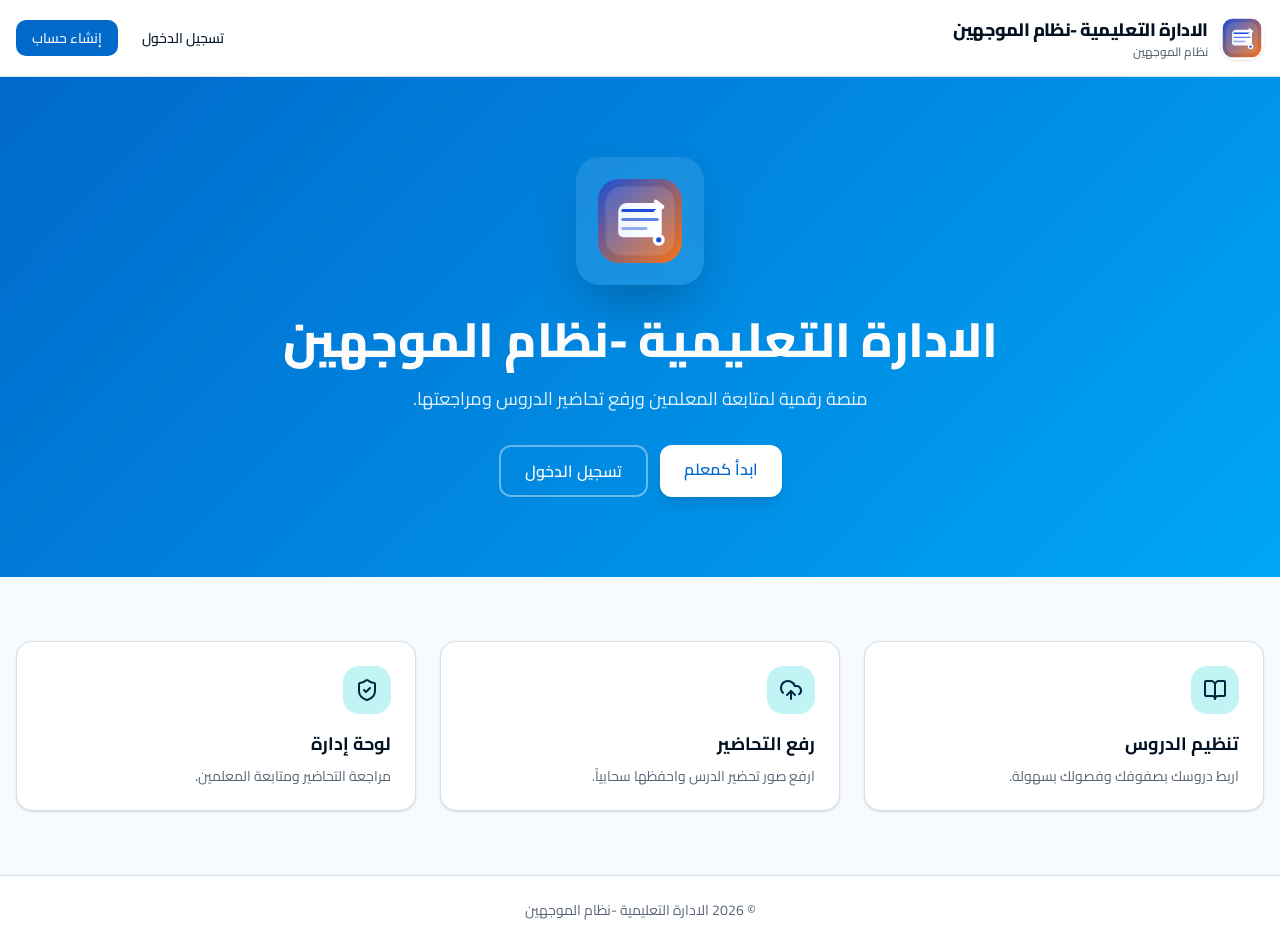
==== commit 46b4fc08: "Add files via upload" ====
--- a/index.html
+++ b/index.html
@@ -3,13 +3,14 @@
   <head>
     <meta charset="UTF-8" />
     <meta name="viewport" content="width=device-width, initial-scale=1" />
-    <title>إدارة التوجيه</title>
-    <meta name="description" content="نظام رقمي لمتابعة المعلمين ورفع تحاضير الدروس وإدارتها." />
+    <title>الادارة التعليمية -نظام الموجهين</title>
+    <meta name="description" content="منصة رقمية لإدارة التوجيه ومتابعة المعلمين وتحاضير الدروس." />
     <link rel="preconnect" href="https://fonts.googleapis.com" />
     <link rel="preconnect" href="https://fonts.gstatic.com" crossorigin />
     <link rel="stylesheet" href="https://fonts.googleapis.com/css2?family=Cairo:wght@400;500;600;700;800&display=swap" />
-    <script type="module" crossorigin src="./assets/index-DHCqnamS.js"></script>
-    <link rel="stylesheet" crossorigin href="./assets/index-D3WJqt5N.css">
+      <link rel="icon" href="./favicon.svg" type="image/svg+xml" />
+    <script type="module" crossorigin src="./assets/index-Qne8RQ3W.js"></script>
+    <link rel="stylesheet" crossorigin href="./assets/index-7yXKpmsU.css">
   </head>
   <body>
     <div id="root"></div>
--- a/assets/index-7yXKpmsU.css
+++ b/assets/index-7yXKpmsU.css
@@ -0,0 +1 @@
+@layer properties{@supports (((-webkit-hyphens:none)) and (not (margin-trim:inline))) or ((-moz-orient:inline) and (not (color:rgb(from red r g b)))){*,:before,:after,::backdrop{--tw-translate-x:0;--tw-translate-y:0;--tw-translate-z:0;--tw-rotate-x:initial;--tw-rotate-y:initial;--tw-rotate-z:initial;--tw-skew-x:initial;--tw-skew-y:initial;--tw-space-y-reverse:0;--tw-space-x-reverse:0;--tw-divide-y-reverse:0;--tw-border-style:solid;--tw-leading:initial;--tw-font-weight:initial;--tw-tracking:initial;--tw-ordinal:initial;--tw-slashed-zero:initial;--tw-numeric-figure:initial;--tw-numeric-spacing:initial;--tw-numeric-fraction:initial;--tw-shadow:0 0 #0000;--tw-shadow-color:initial;--tw-shadow-alpha:100%;--tw-inset-shadow:0 0 #0000;--tw-inset-shadow-color:initial;--tw-inset-shadow-alpha:100%;--tw-ring-color:initial;--tw-ring-shadow:0 0 #0000;--tw-inset-ring-color:initial;--tw-inset-ring-shadow:0 0 #0000;--tw-ring-inset:initial;--tw-ring-offset-width:0px;--tw-ring-offset-color:#fff;--tw-ring-offset-shadow:0 0 #0000;--tw-outline-style:solid;--tw-backdrop-blur:initial;--tw-backdrop-brightness:initial;--tw-backdrop-contrast:initial;--tw-backdrop-grayscale:initial;--tw-backdrop-hue-rotate:initial;--tw-backdrop-invert:initial;--tw-backdrop-opacity:initial;--tw-backdrop-saturate:initial;--tw-backdrop-sepia:initial;--tw-duration:initial;--tw-ease:initial;--tw-scale-x:1;--tw-scale-y:1;--tw-scale-z:1;--tw-content:"";--tw-animation-delay:0s;--tw-animation-direction:normal;--tw-animation-duration:initial;--tw-animation-fill-mode:none;--tw-animation-iteration-count:1;--tw-enter-blur:0;--tw-enter-opacity:1;--tw-enter-rotate:0;--tw-enter-scale:1;--tw-enter-translate-x:0;--tw-enter-translate-y:0;--tw-exit-blur:0;--tw-exit-opacity:1;--tw-exit-rotate:0;--tw-exit-scale:1;--tw-exit-translate-x:0;--tw-exit-translate-y:0}}}@layer theme{:root,:host{--font-sans:"Cairo", "Tajawal", system-ui, sans-serif;--font-mono:ui-monospace, SFMono-Regular, Menlo, Monaco, Consolas, "Liberation Mono", "Courier New", monospace;--color-amber-100:oklch(96.2% .059 95.617);--color-amber-500:oklch(76.9% .188 70.08);--color-amber-700:oklch(55.5% .163 48.998);--color-black:#000;--color-white:#fff;--spacing:.25rem;--container-sm:24rem;--container-md:28rem;--container-lg:32rem;--container-xl:36rem;--container-2xl:42rem;--container-3xl:48rem;--container-4xl:56rem;--container-5xl:64rem;--container-7xl:80rem;--text-xs:.75rem;--text-xs--line-height:calc(1 / .75);--text-sm:.875rem;--text-sm--line-height:calc(1.25 / .875);--text-base:1rem;--text-base--line-height: 1.5 ;--text-lg:1.125rem;--text-lg--line-height:calc(1.75 / 1.125);--text-xl:1.25rem;--text-xl--line-height:calc(1.75 / 1.25);--text-2xl:1.5rem;--text-2xl--line-height:calc(2 / 1.5);--text-3xl:1.875rem;--text-3xl--line-height: 1.2 ;--text-4xl:2.25rem;--text-4xl--line-height:calc(2.5 / 2.25);--text-5xl:3rem;--text-5xl--line-height:1;--text-7xl:4.5rem;--text-7xl--line-height:1;--font-weight-normal:400;--font-weight-medium:500;--font-weight-semibold:600;--font-weight-bold:700;--font-weight-extrabold:800;--tracking-tight:-.025em;--tracking-widest:.1em;--leading-tight:1.25;--leading-relaxed:1.625;--radius-2xl:1rem;--radius-3xl:1.5rem;--ease-in-out:cubic-bezier(.4, 0, .2, 1);--animate-pulse:pulse 2s cubic-bezier(.4, 0, .6, 1) infinite;--aspect-video:16 / 9;--default-transition-duration:.15s;--default-transition-timing-function:cubic-bezier(.4, 0, .2, 1);--default-font-family:"Cairo", "Tajawal", system-ui, sans-serif;--default-mono-font-family:var(--font-mono);--color-background:var(--background);--color-foreground:var(--foreground);--color-border:var(--border);--color-ring:var(--ring);--gradient-primary:linear-gradient(135deg, var(--primary), var(--primary-glow))}}@layer base{*,:after,:before,::backdrop{box-sizing:border-box;border:0 solid;margin:0;padding:0}::file-selector-button{box-sizing:border-box;border:0 solid;margin:0;padding:0}html,:host{-webkit-text-size-adjust:100%;tab-size:4;line-height:1.5;font-family:var(--default-font-family,ui-sans-serif, system-ui, sans-serif, "Apple Color Emoji", "Segoe UI Emoji", "Segoe UI Symbol", "Noto Color Emoji");font-feature-settings:var(--default-font-feature-settings,normal);font-variation-settings:var(--default-font-variation-settings,normal);-webkit-tap-highlight-color:transparent}hr{height:0;color:inherit;border-top-width:1px}abbr:where([title]){-webkit-text-decoration:underline dotted;text-decoration:underline dotted}h1,h2,h3,h4,h5,h6{font-size:inherit;font-weight:inherit}a{color:inherit;-webkit-text-decoration:inherit;text-decoration:inherit}b,strong{font-weight:bolder}code,kbd,samp,pre{font-family:var(--default-mono-font-family,ui-monospace, SFMono-Regular, Menlo, Monaco, Consolas, "Liberation Mono", "Courier New", monospace);font-feature-settings:var(--default-mono-font-feature-settings,normal);font-variation-settings:var(--default-mono-font-variation-settings,normal);font-size:1em}small{font-size:80%}sub,sup{vertical-align:baseline;font-size:75%;line-height:0;position:relative}sub{bottom:-.25em}sup{top:-.5em}table{text-indent:0;border-color:inherit;border-collapse:collapse}:-moz-focusring{outline:auto}progress{vertical-align:baseline}summary{display:list-item}ol,ul,menu{list-style:none}img,svg,video,canvas,audio,iframe,embed,object{vertical-align:middle;display:block}img,video{max-width:100%;height:auto}button,input,select,optgroup,textarea{font:inherit;font-feature-settings:inherit;font-variation-settings:inherit;letter-spacing:inherit;color:inherit;opacity:1;background-color:#0000;border-radius:0}::file-selector-button{font:inherit;font-feature-settings:inherit;font-variation-settings:inherit;letter-spacing:inherit;color:inherit;opacity:1;background-color:#0000;border-radius:0}:where(select:is([multiple],[size])) optgroup{font-weight:bolder}:where(select:is([multiple],[size])) optgroup option{padding-inline-start:20px}::file-selector-button{margin-inline-end:4px}::placeholder{opacity:1}@supports (not ((-webkit-appearance:-apple-pay-button))) or (contain-intrinsic-size:1px){::placeholder{color:currentColor}@supports (color:color-mix(in lab,red,red)){::placeholder{color:color-mix(in oklab,currentcolor 50%,transparent)}}}textarea{resize:vertical}::-webkit-search-decoration{-webkit-appearance:none}::-webkit-date-and-time-value{min-height:1lh;text-align:inherit}::-webkit-datetime-edit{display:inline-flex}::-webkit-datetime-edit-fields-wrapper{padding:0}::-webkit-datetime-edit{padding-block:0}::-webkit-datetime-edit-year-field{padding-block:0}::-webkit-datetime-edit-month-field{padding-block:0}::-webkit-datetime-edit-day-field{padding-block:0}::-webkit-datetime-edit-hour-field{padding-block:0}::-webkit-datetime-edit-minute-field{padding-block:0}::-webkit-datetime-edit-second-field{padding-block:0}::-webkit-datetime-edit-millisecond-field{padding-block:0}::-webkit-datetime-edit-meridiem-field{padding-block:0}::-webkit-calendar-picker-indicator{line-height:1}:-moz-ui-invalid{box-shadow:none}button,input:where([type=button],[type=reset],[type=submit]){appearance:button}::file-selector-button{appearance:button}::-webkit-inner-spin-button{height:auto}::-webkit-outer-spin-button{height:auto}[hidden]:where(:not([hidden=until-found])){display:none!important}*{border-color:var(--color-border)}html{direction:rtl}body{background-color:var(--color-background);color:var(--color-foreground);font-family:var(--font-sans)}}@layer components;@layer utilities{.pointer-events-none{pointer-events:none}.invisible{visibility:hidden}.sr-only{clip-path:inset(50%);white-space:nowrap;border-width:0;width:1px;height:1px;margin:-1px;padding:0;position:absolute;overflow:hidden}.absolute{position:absolute}.fixed{position:fixed}.relative{position:relative}.static{position:static}.sticky{position:sticky}.inset-0{inset:calc(var(--spacing) * 0)}.inset-x-0{inset-inline:calc(var(--spacing) * 0)}.inset-y-0{inset-block:calc(var(--spacing) * 0)}.inset-y-16{inset-block:calc(var(--spacing) * 16)}.-top-1{top:calc(var(--spacing) * -1)}.-top-12{top:calc(var(--spacing) * -12)}.top-0{top:calc(var(--spacing) * 0)}.top-1\.5{top:calc(var(--spacing) * 1.5)}.top-1\/2{top:50%}.top-3\.5{top:calc(var(--spacing) * 3.5)}.top-4{top:calc(var(--spacing) * 4)}.top-\[1px\]{top:1px}.top-\[50\%\]{top:50%}.top-\[60\%\]{top:60%}.top-full{top:100%}.-right-12{right:calc(var(--spacing) * -12)}.right-0{right:calc(var(--spacing) * 0)}.right-1{right:calc(var(--spacing) * 1)}.right-2{right:calc(var(--spacing) * 2)}.right-3{right:calc(var(--spacing) * 3)}.right-4{right:calc(var(--spacing) * 4)}.-bottom-12{bottom:calc(var(--spacing) * -12)}.bottom-0{bottom:calc(var(--spacing) * 0)}.-left-1{left:calc(var(--spacing) * -1)}.-left-12{left:calc(var(--spacing) * -12)}.left-0{left:calc(var(--spacing) * 0)}.left-1\/2{left:50%}.left-2{left:calc(var(--spacing) * 2)}.left-\[50\%\]{left:50%}.z-10{z-index:10}.z-20{z-index:20}.z-30{z-index:30}.z-40{z-index:40}.z-50{z-index:50}.z-\[1\]{z-index:1}.container{width:100%}@media(min-width:40rem){.container{max-width:40rem}}@media(min-width:48rem){.container{max-width:48rem}}@media(min-width:64rem){.container{max-width:64rem}}@media(min-width:80rem){.container{max-width:80rem}}@media(min-width:96rem){.container{max-width:96rem}}.-mx-1{margin-inline:calc(var(--spacing) * -1)}.mx-2{margin-inline:calc(var(--spacing) * 2)}.mx-3\.5{margin-inline:calc(var(--spacing) * 3.5)}.mx-auto{margin-inline:auto}.my-0\.5{margin-block:calc(var(--spacing) * .5)}.my-1{margin-block:calc(var(--spacing) * 1)}.-mt-4{margin-top:calc(var(--spacing) * -4)}.mt-1{margin-top:calc(var(--spacing) * 1)}.mt-1\.5{margin-top:calc(var(--spacing) * 1.5)}.mt-2{margin-top:calc(var(--spacing) * 2)}.mt-3{margin-top:calc(var(--spacing) * 3)}.mt-4{margin-top:calc(var(--spacing) * 4)}.mt-5{margin-top:calc(var(--spacing) * 5)}.mt-6{margin-top:calc(var(--spacing) * 6)}.mt-8{margin-top:calc(var(--spacing) * 8)}.mt-24{margin-top:calc(var(--spacing) * 24)}.mt-auto{margin-top:auto}.mr-2{margin-right:calc(var(--spacing) * 2)}.mr-auto{margin-right:auto}.mb-1{margin-bottom:calc(var(--spacing) * 1)}.mb-2{margin-bottom:calc(var(--spacing) * 2)}.mb-3{margin-bottom:calc(var(--spacing) * 3)}.mb-4{margin-bottom:calc(var(--spacing) * 4)}.mb-6{margin-bottom:calc(var(--spacing) * 6)}.-ml-4{margin-left:calc(var(--spacing) * -4)}.ml-1{margin-left:calc(var(--spacing) * 1)}.ml-auto{margin-left:auto}.block{display:block}.flex{display:flex}.grid{display:grid}.hidden{display:none}.inline{display:inline}.inline-flex{display:inline-flex}.table{display:table}.aspect-square{aspect-ratio:1}.aspect-video{aspect-ratio:var(--aspect-video)}.size-\(--cell-size\){width:var(--cell-size);height:var(--cell-size)}.size-4{width:calc(var(--spacing) * 4);height:calc(var(--spacing) * 4)}.h-\(--cell-size\){height:var(--cell-size)}.h-1\.5{height:calc(var(--spacing) * 1.5)}.h-2{height:calc(var(--spacing) * 2)}.h-2\.5{height:calc(var(--spacing) * 2.5)}.h-3{height:calc(var(--spacing) * 3)}.h-3\.5{height:calc(var(--spacing) * 3.5)}.h-4{height:calc(var(--spacing) * 4)}.h-5{height:calc(var(--spacing) * 5)}.h-6{height:calc(var(--spacing) * 6)}.h-7{height:calc(var(--spacing) * 7)}.h-8{height:calc(var(--spacing) * 8)}.h-9{height:calc(var(--spacing) * 9)}.h-10{height:calc(var(--spacing) * 10)}.h-11{height:calc(var(--spacing) * 11)}.h-12{height:calc(var(--spacing) * 12)}.h-16{height:calc(var(--spacing) * 16)}.h-24{height:calc(var(--spacing) * 24)}.h-40{height:calc(var(--spacing) * 40)}.h-\[1px\]{height:1px}.h-\[var\(--radix-navigation-menu-viewport-height\)\]{height:var(--radix-navigation-menu-viewport-height)}.h-\[var\(--radix-select-trigger-height\)\]{height:var(--radix-select-trigger-height)}.h-auto{height:auto}.h-full{height:100%}.h-px{height:1px}.h-svh{height:100svh}.max-h-\(--radix-context-menu-content-available-height\){max-height:var(--radix-context-menu-content-available-height)}.max-h-\(--radix-select-content-available-height\){max-height:var(--radix-select-content-available-height)}.max-h-72{max-height:calc(var(--spacing) * 72)}.max-h-\[70vh\]{max-height:70vh}.max-h-\[85vh\]{max-height:85vh}.max-h-\[90vh\]{max-height:90vh}.max-h-\[300px\]{max-height:300px}.max-h-\[520px\]{max-height:520px}.max-h-\[var\(--radix-dropdown-menu-content-available-height\)\]{max-height:var(--radix-dropdown-menu-content-available-height)}.min-h-0{min-height:calc(var(--spacing) * 0)}.min-h-\[60px\]{min-height:60px}.min-h-screen{min-height:100vh}.min-h-svh{min-height:100svh}.w-\(--cell-size\){width:var(--cell-size)}.w-\(--sidebar-width\){width:var(--sidebar-width)}.w-0{width:calc(var(--spacing) * 0)}.w-1{width:calc(var(--spacing) * 1)}.w-2{width:calc(var(--spacing) * 2)}.w-2\.5{width:calc(var(--spacing) * 2.5)}.w-3{width:calc(var(--spacing) * 3)}.w-3\.5{width:calc(var(--spacing) * 3.5)}.w-3\/4{width:75%}.w-4{width:calc(var(--spacing) * 4)}.w-5{width:calc(var(--spacing) * 5)}.w-6{width:calc(var(--spacing) * 6)}.w-7{width:calc(var(--spacing) * 7)}.w-8{width:calc(var(--spacing) * 8)}.w-9{width:calc(var(--spacing) * 9)}.w-10{width:calc(var(--spacing) * 10)}.w-11{width:calc(var(--spacing) * 11)}.w-24{width:calc(var(--spacing) * 24)}.w-64{width:calc(var(--spacing) * 64)}.w-72{width:calc(var(--spacing) * 72)}.w-\[1px\]{width:1px}.w-\[100px\]{width:100px}.w-auto{width:auto}.w-fit{width:fit-content}.w-full{width:100%}.w-max{width:max-content}.w-px{width:1px}.max-w-\(--skeleton-width\){max-width:var(--skeleton-width)}.max-w-2xl{max-width:var(--container-2xl)}.max-w-3xl{max-width:var(--container-3xl)}.max-w-4xl{max-width:var(--container-4xl)}.max-w-5xl{max-width:var(--container-5xl)}.max-w-7xl{max-width:var(--container-7xl)}.max-w-lg{max-width:var(--container-lg)}.max-w-max{max-width:max-content}.max-w-md{max-width:var(--container-md)}.max-w-xl{max-width:var(--container-xl)}.min-w-\(--cell-size\){min-width:var(--cell-size)}.min-w-0{min-width:calc(var(--spacing) * 0)}.min-w-5{min-width:calc(var(--spacing) * 5)}.min-w-8{min-width:calc(var(--spacing) * 8)}.min-w-9{min-width:calc(var(--spacing) * 9)}.min-w-10{min-width:calc(var(--spacing) * 10)}.min-w-\[8rem\]{min-width:8rem}.min-w-\[12rem\]{min-width:12rem}.min-w-\[var\(--radix-select-trigger-width\)\]{min-width:var(--radix-select-trigger-width)}.min-w-full{min-width:100%}.flex-1{flex:1}.shrink-0{flex-shrink:0}.grow{flex-grow:1}.grow-0{flex-grow:0}.basis-full{flex-basis:100%}.caption-bottom{caption-side:bottom}.border-collapse{border-collapse:collapse}.origin-\(--radix-context-menu-content-transform-origin\){transform-origin:var(--radix-context-menu-content-transform-origin)}.origin-\(--radix-dropdown-menu-content-transform-origin\){transform-origin:var(--radix-dropdown-menu-content-transform-origin)}.origin-\(--radix-hover-card-content-transform-origin\){transform-origin:var(--radix-hover-card-content-transform-origin)}.origin-\(--radix-menubar-content-transform-origin\){transform-origin:var(--radix-menubar-content-transform-origin)}.origin-\(--radix-popover-content-transform-origin\){transform-origin:var(--radix-popover-content-transform-origin)}.origin-\(--radix-select-content-transform-origin\){transform-origin:var(--radix-select-content-transform-origin)}.origin-\(--radix-tooltip-content-transform-origin\){transform-origin:var(--radix-tooltip-content-transform-origin)}.-translate-x-1\/2{--tw-translate-x: -50% ;translate:var(--tw-translate-x) var(--tw-translate-y)}.-translate-x-px{--tw-translate-x:-1px;translate:var(--tw-translate-x) var(--tw-translate-y)}.translate-x-0{--tw-translate-x:calc(var(--spacing) * 0);translate:var(--tw-translate-x) var(--tw-translate-y)}.translate-x-\[-50\%\]{--tw-translate-x:-50%;translate:var(--tw-translate-x) var(--tw-translate-y)}.translate-x-full{--tw-translate-x:100%;translate:var(--tw-translate-x) var(--tw-translate-y)}.translate-x-px{--tw-translate-x:1px;translate:var(--tw-translate-x) var(--tw-translate-y)}.-translate-y-1\/2{--tw-translate-y: -50% ;translate:var(--tw-translate-x) var(--tw-translate-y)}.translate-y-\[-50\%\]{--tw-translate-y:-50%;translate:var(--tw-translate-x) var(--tw-translate-y)}.rotate-45{rotate:45deg}.rotate-90{rotate:90deg}.rotate-180{rotate:180deg}.transform{transform:var(--tw-rotate-x,) var(--tw-rotate-y,) var(--tw-rotate-z,) var(--tw-skew-x,) var(--tw-skew-y,)}.animate-caret-blink{animation:1.25s ease-out infinite caret-blink}.animate-in{animation:enter var(--tw-animation-duration,var(--tw-duration,.15s))var(--tw-ease,ease)var(--tw-animation-delay,0s)var(--tw-animation-iteration-count,1)var(--tw-animation-direction,normal)var(--tw-animation-fill-mode,none)}.animate-pulse{animation:var(--animate-pulse)}.cursor-default{cursor:default}.cursor-pointer{cursor:pointer}.touch-none{touch-action:none}.list-none{list-style-type:none}.grid-cols-2{grid-template-columns:repeat(2,minmax(0,1fr))}.grid-cols-3{grid-template-columns:repeat(3,minmax(0,1fr))}.flex-col{flex-direction:column}.flex-col-reverse{flex-direction:column-reverse}.flex-row{flex-direction:row}.flex-wrap{flex-wrap:wrap}.place-content-center{place-content:center}.items-center{align-items:center}.items-end{align-items:flex-end}.items-start{align-items:flex-start}.items-stretch{align-items:stretch}.justify-between{justify-content:space-between}.justify-center{justify-content:center}.justify-end{justify-content:flex-end}.gap-1{gap:calc(var(--spacing) * 1)}.gap-1\.5{gap:calc(var(--spacing) * 1.5)}.gap-2{gap:calc(var(--spacing) * 2)}.gap-3{gap:calc(var(--spacing) * 3)}.gap-4{gap:calc(var(--spacing) * 4)}.gap-6{gap:calc(var(--spacing) * 6)}:where(.space-y-1>:not(:last-child)){--tw-space-y-reverse:0;margin-block-start:calc(calc(var(--spacing) * 1) * var(--tw-space-y-reverse));margin-block-end:calc(calc(var(--spacing) * 1) * calc(1 - var(--tw-space-y-reverse)))}:where(.space-y-1\.5>:not(:last-child)){--tw-space-y-reverse:0;margin-block-start:calc(calc(var(--spacing) * 1.5) * var(--tw-space-y-reverse));margin-block-end:calc(calc(var(--spacing) * 1.5) * calc(1 - var(--tw-space-y-reverse)))}:where(.space-y-2>:not(:last-child)){--tw-space-y-reverse:0;margin-block-start:calc(calc(var(--spacing) * 2) * var(--tw-space-y-reverse));margin-block-end:calc(calc(var(--spacing) * 2) * calc(1 - var(--tw-space-y-reverse)))}:where(.space-y-3>:not(:last-child)){--tw-space-y-reverse:0;margin-block-start:calc(calc(var(--spacing) * 3) * var(--tw-space-y-reverse));margin-block-end:calc(calc(var(--spacing) * 3) * calc(1 - var(--tw-space-y-reverse)))}:where(.space-y-4>:not(:last-child)){--tw-space-y-reverse:0;margin-block-start:calc(calc(var(--spacing) * 4) * var(--tw-space-y-reverse));margin-block-end:calc(calc(var(--spacing) * 4) * calc(1 - var(--tw-space-y-reverse)))}:where(.space-x-1>:not(:last-child)){--tw-space-x-reverse:0;margin-inline-start:calc(calc(var(--spacing) * 1) * var(--tw-space-x-reverse));margin-inline-end:calc(calc(var(--spacing) * 1) * calc(1 - var(--tw-space-x-reverse)))}:where(.divide-y>:not(:last-child)){--tw-divide-y-reverse:0;border-bottom-style:var(--tw-border-style);border-top-style:var(--tw-border-style);border-top-width:calc(1px * var(--tw-divide-y-reverse));border-bottom-width:calc(1px * calc(1 - var(--tw-divide-y-reverse)))}.overflow-auto{overflow:auto}.overflow-hidden{overflow:hidden}.overflow-x-auto{overflow-x:auto}.overflow-x-hidden{overflow-x:hidden}.overflow-y-auto{overflow-y:auto}.rounded-2xl{border-radius:var(--radius-2xl)}.rounded-3xl{border-radius:var(--radius-3xl)}.rounded-\[2px\]{border-radius:2px}.rounded-\[inherit\]{border-radius:inherit}.rounded-full{border-radius:3.40282e38px}.rounded-lg{border-radius:var(--radius)}.rounded-md{border-radius:calc(var(--radius) - 2px)}.rounded-none{border-radius:0}.rounded-sm{border-radius:calc(var(--radius) - 4px)}.rounded-xl{border-radius:calc(var(--radius) + 4px)}.rounded-t-\[10px\]{border-top-left-radius:10px;border-top-right-radius:10px}.rounded-l-md{border-top-left-radius:calc(var(--radius) - 2px);border-bottom-left-radius:calc(var(--radius) - 2px)}.rounded-tl-sm{border-top-left-radius:calc(var(--radius) - 4px)}.rounded-r-md{border-top-right-radius:calc(var(--radius) - 2px);border-bottom-right-radius:calc(var(--radius) - 2px)}.border{border-style:var(--tw-border-style);border-width:1px}.border-2{border-style:var(--tw-border-style);border-width:2px}.border-\[1\.5px\]{border-style:var(--tw-border-style);border-width:1.5px}.border-y{border-block-style:var(--tw-border-style);border-block-width:1px}.border-t{border-top-style:var(--tw-border-style);border-top-width:1px}.border-r{border-right-style:var(--tw-border-style);border-right-width:1px}.border-b{border-bottom-style:var(--tw-border-style);border-bottom-width:1px}.border-b-2{border-bottom-style:var(--tw-border-style);border-bottom-width:2px}.border-l{border-left-style:var(--tw-border-style);border-left-width:1px}.border-dashed{--tw-border-style:dashed;border-style:dashed}.border-\(--color-border\){border-color:var(--color-border)}.border-border\/50{border-color:var(--border)}@supports (color:color-mix(in lab,red,red)){.border-border\/50{border-color:color-mix(in oklab,var(--border) 50%,transparent)}}.border-destructive\/50{border-color:var(--destructive)}@supports (color:color-mix(in lab,red,red)){.border-destructive\/50{border-color:color-mix(in oklab,var(--destructive) 50%,transparent)}}.border-input{border-color:var(--input)}.border-primary{border-color:var(--primary)}.border-primary-foreground\/40{border-color:var(--primary-foreground)}@supports (color:color-mix(in lab,red,red)){.border-primary-foreground\/40{border-color:color-mix(in oklab,var(--primary-foreground) 40%,transparent)}}.border-primary\/50{border-color:var(--primary)}@supports (color:color-mix(in lab,red,red)){.border-primary\/50{border-color:color-mix(in oklab,var(--primary) 50%,transparent)}}.border-sidebar-border{border-color:var(--sidebar-border)}.border-transparent{border-color:#0000}.border-t-transparent{border-top-color:#0000}.border-l-transparent{border-left-color:#0000}.bg-\(--color-bg\){background-color:var(--color-bg)}.bg-accent{background-color:var(--accent)}.bg-amber-100{background-color:var(--color-amber-100)}.bg-amber-500{background-color:var(--color-amber-500)}.bg-background{background-color:var(--background)}.bg-black\/5{background-color:#0000000d}@supports (color:color-mix(in lab,red,red)){.bg-black\/5{background-color:color-mix(in oklab,var(--color-black) 5%,transparent)}}.bg-black\/60{background-color:#0009}@supports (color:color-mix(in lab,red,red)){.bg-black\/60{background-color:color-mix(in oklab,var(--color-black) 60%,transparent)}}.bg-black\/70{background-color:#000000b3}@supports (color:color-mix(in lab,red,red)){.bg-black\/70{background-color:color-mix(in oklab,var(--color-black) 70%,transparent)}}.bg-black\/80{background-color:#000c}@supports (color:color-mix(in lab,red,red)){.bg-black\/80{background-color:color-mix(in oklab,var(--color-black) 80%,transparent)}}.bg-border{background-color:var(--border)}.bg-card,.bg-card\/95{background-color:var(--card)}@supports (color:color-mix(in lab,red,red)){.bg-card\/95{background-color:color-mix(in oklab,var(--card) 95%,transparent)}}.bg-destructive,.bg-destructive\/10{background-color:var(--destructive)}@supports (color:color-mix(in lab,red,red)){.bg-destructive\/10{background-color:color-mix(in oklab,var(--destructive) 10%,transparent)}}.bg-foreground{background-color:var(--foreground)}.bg-muted,.bg-muted\/20{background-color:var(--muted)}@supports (color:color-mix(in lab,red,red)){.bg-muted\/20{background-color:color-mix(in oklab,var(--muted) 20%,transparent)}}.bg-muted\/30{background-color:var(--muted)}@supports (color:color-mix(in lab,red,red)){.bg-muted\/30{background-color:color-mix(in oklab,var(--muted) 30%,transparent)}}.bg-muted\/40{background-color:var(--muted)}@supports (color:color-mix(in lab,red,red)){.bg-muted\/40{background-color:color-mix(in oklab,var(--muted) 40%,transparent)}}.bg-muted\/50{background-color:var(--muted)}@supports (color:color-mix(in lab,red,red)){.bg-muted\/50{background-color:color-mix(in oklab,var(--muted) 50%,transparent)}}.bg-popover{background-color:var(--popover)}.bg-primary,.bg-primary\/5{background-color:var(--primary)}@supports (color:color-mix(in lab,red,red)){.bg-primary\/5{background-color:color-mix(in oklab,var(--primary) 5%,transparent)}}.bg-primary\/10{background-color:var(--primary)}@supports (color:color-mix(in lab,red,red)){.bg-primary\/10{background-color:color-mix(in oklab,var(--primary) 10%,transparent)}}.bg-primary\/20{background-color:var(--primary)}@supports (color:color-mix(in lab,red,red)){.bg-primary\/20{background-color:color-mix(in oklab,var(--primary) 20%,transparent)}}.bg-secondary{background-color:var(--secondary)}.bg-sidebar{background-color:var(--sidebar)}.bg-sidebar-accent\/30{background-color:var(--sidebar-accent)}@supports (color:color-mix(in lab,red,red)){.bg-sidebar-accent\/30{background-color:color-mix(in oklab,var(--sidebar-accent) 30%,transparent)}}.bg-sidebar-border{background-color:var(--sidebar-border)}.bg-sidebar-primary{background-color:var(--sidebar-primary)}.bg-success,.bg-success\/10{background-color:var(--success)}@supports (color:color-mix(in lab,red,red)){.bg-success\/10{background-color:color-mix(in oklab,var(--success) 10%,transparent)}}.bg-success\/15{background-color:var(--success)}@supports (color:color-mix(in lab,red,red)){.bg-success\/15{background-color:color-mix(in oklab,var(--success) 15%,transparent)}}.bg-transparent{background-color:#0000}.bg-warning\/20{background-color:var(--warning)}@supports (color:color-mix(in lab,red,red)){.bg-warning\/20{background-color:color-mix(in oklab,var(--warning) 20%,transparent)}}.bg-white{background-color:var(--color-white)}.bg-white\/10{background-color:#ffffff1a}@supports (color:color-mix(in lab,red,red)){.bg-white\/10{background-color:color-mix(in oklab,var(--color-white) 10%,transparent)}}.fill-current{fill:currentColor}.fill-primary{fill:var(--primary)}.object-contain{object-fit:contain}.object-cover{object-fit:cover}.p-0{padding:calc(var(--spacing) * 0)}.p-0\.5{padding:calc(var(--spacing) * .5)}.p-1{padding:calc(var(--spacing) * 1)}.p-2{padding:calc(var(--spacing) * 2)}.p-2\.5{padding:calc(var(--spacing) * 2.5)}.p-3{padding:calc(var(--spacing) * 3)}.p-4{padding:calc(var(--spacing) * 4)}.p-5{padding:calc(var(--spacing) * 5)}.p-6{padding:calc(var(--spacing) * 6)}.p-8{padding:calc(var(--spacing) * 8)}.p-\[1px\]{padding:1px}.px-\(--cell-size\){padding-inline:var(--cell-size)}.px-1{padding-inline:calc(var(--spacing) * 1)}.px-1\.5{padding-inline:calc(var(--spacing) * 1.5)}.px-2{padding-inline:calc(var(--spacing) * 2)}.px-2\.5{padding-inline:calc(var(--spacing) * 2.5)}.px-3{padding-inline:calc(var(--spacing) * 3)}.px-4{padding-inline:calc(var(--spacing) * 4)}.px-6{padding-inline:calc(var(--spacing) * 6)}.px-8{padding-inline:calc(var(--spacing) * 8)}.py-0\.5{padding-block:calc(var(--spacing) * .5)}.py-1{padding-block:calc(var(--spacing) * 1)}.py-1\.5{padding-block:calc(var(--spacing) * 1.5)}.py-2{padding-block:calc(var(--spacing) * 2)}.py-2\.5{padding-block:calc(var(--spacing) * 2.5)}.py-3{padding-block:calc(var(--spacing) * 3)}.py-4{padding-block:calc(var(--spacing) * 4)}.py-6{padding-block:calc(var(--spacing) * 6)}.py-8{padding-block:calc(var(--spacing) * 8)}.py-10{padding-block:calc(var(--spacing) * 10)}.py-16{padding-block:calc(var(--spacing) * 16)}.py-20{padding-block:calc(var(--spacing) * 20)}.pt-0{padding-top:calc(var(--spacing) * 0)}.pt-3{padding-top:calc(var(--spacing) * 3)}.pt-4{padding-top:calc(var(--spacing) * 4)}.pr-1{padding-right:calc(var(--spacing) * 1)}.pr-2{padding-right:calc(var(--spacing) * 2)}.pr-2\.5{padding-right:calc(var(--spacing) * 2.5)}.pr-8{padding-right:calc(var(--spacing) * 8)}.pb-3{padding-bottom:calc(var(--spacing) * 3)}.pb-4{padding-bottom:calc(var(--spacing) * 4)}.pl-2{padding-left:calc(var(--spacing) * 2)}.pl-2\.5{padding-left:calc(var(--spacing) * 2.5)}.pl-4{padding-left:calc(var(--spacing) * 4)}.pl-8{padding-left:calc(var(--spacing) * 8)}.text-center{text-align:center}.text-left{text-align:left}.text-right{text-align:right}.align-middle{vertical-align:middle}.font-mono{font-family:var(--font-mono)}.text-2xl{font-size:var(--text-2xl);line-height:var(--tw-leading,var(--text-2xl--line-height))}.text-3xl{font-size:var(--text-3xl);line-height:var(--tw-leading,var(--text-3xl--line-height))}.text-4xl{font-size:var(--text-4xl);line-height:var(--tw-leading,var(--text-4xl--line-height))}.text-7xl{font-size:var(--text-7xl);line-height:var(--tw-leading,var(--text-7xl--line-height))}.text-base{font-size:var(--text-base);line-height:var(--tw-leading,var(--text-base--line-height))}.text-lg{font-size:var(--text-lg);line-height:var(--tw-leading,var(--text-lg--line-height))}.text-sm{font-size:var(--text-sm);line-height:var(--tw-leading,var(--text-sm--line-height))}.text-xl{font-size:var(--text-xl);line-height:var(--tw-leading,var(--text-xl--line-height))}.text-xs{font-size:var(--text-xs);line-height:var(--tw-leading,var(--text-xs--line-height))}.text-\[0\.8rem\]{font-size:.8rem}.text-\[10px\]{font-size:10px}.text-\[11px\]{font-size:11px}.leading-6{--tw-leading:calc(var(--spacing) * 6);line-height:calc(var(--spacing) * 6)}.leading-7{--tw-leading:calc(var(--spacing) * 7);line-height:calc(var(--spacing) * 7)}.leading-none{--tw-leading:1;line-height:1}.leading-tight{--tw-leading:var(--leading-tight);line-height:var(--leading-tight)}.font-bold{--tw-font-weight:var(--font-weight-bold);font-weight:var(--font-weight-bold)}.font-extrabold{--tw-font-weight:var(--font-weight-extrabold);font-weight:var(--font-weight-extrabold)}.font-medium{--tw-font-weight:var(--font-weight-medium);font-weight:var(--font-weight-medium)}.font-normal{--tw-font-weight:var(--font-weight-normal);font-weight:var(--font-weight-normal)}.font-semibold{--tw-font-weight:var(--font-weight-semibold);font-weight:var(--font-weight-semibold)}.tracking-tight{--tw-tracking:var(--tracking-tight);letter-spacing:var(--tracking-tight)}.tracking-widest{--tw-tracking:var(--tracking-widest);letter-spacing:var(--tracking-widest)}.break-words{overflow-wrap:break-word}.whitespace-nowrap{white-space:nowrap}.text-accent-foreground{color:var(--accent-foreground)}.text-amber-700{color:var(--color-amber-700)}.text-card-foreground{color:var(--card-foreground)}.text-current{color:currentColor}.text-destructive{color:var(--destructive)}.text-destructive-foreground{color:var(--destructive-foreground)}.text-foreground{color:var(--foreground)}.text-muted-foreground{color:var(--muted-foreground)}.text-popover-foreground{color:var(--popover-foreground)}.text-primary{color:var(--primary)}.text-primary-foreground{color:var(--primary-foreground)}.text-secondary-foreground{color:var(--secondary-foreground)}.text-sidebar-foreground,.text-sidebar-foreground\/70{color:var(--sidebar-foreground)}@supports (color:color-mix(in lab,red,red)){.text-sidebar-foreground\/70{color:color-mix(in oklab,var(--sidebar-foreground) 70%,transparent)}}.text-sidebar-primary-foreground{color:var(--sidebar-primary-foreground)}.text-success{color:var(--success)}.text-success-foreground{color:var(--success-foreground)}.text-warning-foreground{color:var(--warning-foreground)}.text-white{color:var(--color-white)}.uppercase{text-transform:uppercase}.tabular-nums{--tw-numeric-spacing:tabular-nums;font-variant-numeric:var(--tw-ordinal,) var(--tw-slashed-zero,) var(--tw-numeric-figure,) var(--tw-numeric-spacing,) var(--tw-numeric-fraction,)}.underline-offset-4{text-underline-offset:4px}.opacity-0{opacity:0}.opacity-50{opacity:.5}.opacity-60{opacity:.6}.opacity-70{opacity:.7}.opacity-90{opacity:.9}.shadow{--tw-shadow:0 1px 3px 0 var(--tw-shadow-color,#0000001a), 0 1px 2px -1px var(--tw-shadow-color,#0000001a);box-shadow:var(--tw-inset-shadow),var(--tw-inset-ring-shadow),var(--tw-ring-offset-shadow),var(--tw-ring-shadow),var(--tw-shadow)}.shadow-2xl{--tw-shadow:0 25px 50px -12px var(--tw-shadow-color,#00000040);box-shadow:var(--tw-inset-shadow),var(--tw-inset-ring-shadow),var(--tw-ring-offset-shadow),var(--tw-ring-shadow),var(--tw-shadow)}.shadow-\[0_0_0_1px_var\(--sidebar-border\)\]{--tw-shadow:0 0 0 1px var(--tw-shadow-color,var(--sidebar-border));box-shadow:var(--tw-inset-shadow),var(--tw-inset-ring-shadow),var(--tw-ring-offset-shadow),var(--tw-ring-shadow),var(--tw-shadow)}.shadow-lg{--tw-shadow:0 10px 15px -3px var(--tw-shadow-color,#0000001a), 0 4px 6px -4px var(--tw-shadow-color,#0000001a);box-shadow:var(--tw-inset-shadow),var(--tw-inset-ring-shadow),var(--tw-ring-offset-shadow),var(--tw-ring-shadow),var(--tw-shadow)}.shadow-md{--tw-shadow:0 4px 6px -1px var(--tw-shadow-color,#0000001a), 0 2px 4px -2px var(--tw-shadow-color,#0000001a);box-shadow:var(--tw-inset-shadow),var(--tw-inset-ring-shadow),var(--tw-ring-offset-shadow),var(--tw-ring-shadow),var(--tw-shadow)}.shadow-none{--tw-shadow:0 0 #0000;box-shadow:var(--tw-inset-shadow),var(--tw-inset-ring-shadow),var(--tw-ring-offset-shadow),var(--tw-ring-shadow),var(--tw-shadow)}.shadow-sm{--tw-shadow:0 1px 3px 0 var(--tw-shadow-color,#0000001a), 0 1px 2px -1px var(--tw-shadow-color,#0000001a);box-shadow:var(--tw-inset-shadow),var(--tw-inset-ring-shadow),var(--tw-ring-offset-shadow),var(--tw-ring-shadow),var(--tw-shadow)}.shadow-xl{--tw-shadow:0 20px 25px -5px var(--tw-shadow-color,#0000001a), 0 8px 10px -6px var(--tw-shadow-color,#0000001a);box-shadow:var(--tw-inset-shadow),var(--tw-inset-ring-shadow),var(--tw-ring-offset-shadow),var(--tw-ring-shadow),var(--tw-shadow)}.shadow-xs{--tw-shadow:0 1px 2px 0 var(--tw-shadow-color,#0000000d);box-shadow:var(--tw-inset-shadow),var(--tw-inset-ring-shadow),var(--tw-ring-offset-shadow),var(--tw-ring-shadow),var(--tw-shadow)}.ring-0{--tw-ring-shadow:var(--tw-ring-inset,) 0 0 0 calc(0px + var(--tw-ring-offset-width)) var(--tw-ring-color,currentcolor);box-shadow:var(--tw-inset-shadow),var(--tw-inset-ring-shadow),var(--tw-ring-offset-shadow),var(--tw-ring-shadow),var(--tw-shadow)}.ring-1{--tw-ring-shadow:var(--tw-ring-inset,) 0 0 0 calc(1px + var(--tw-ring-offset-width)) var(--tw-ring-color,currentcolor);box-shadow:var(--tw-inset-shadow),var(--tw-inset-ring-shadow),var(--tw-ring-offset-shadow),var(--tw-ring-shadow),var(--tw-shadow)}.ring-ring{--tw-ring-color:var(--ring)}.ring-sidebar-ring{--tw-ring-color:var(--sidebar-ring)}.ring-offset-background{--tw-ring-offset-color:var(--background)}.outline{outline-style:var(--tw-outline-style);outline-width:1px}.backdrop-blur{--tw-backdrop-blur:blur(8px);-webkit-backdrop-filter:var(--tw-backdrop-blur,) var(--tw-backdrop-brightness,) var(--tw-backdrop-contrast,) var(--tw-backdrop-grayscale,) var(--tw-backdrop-hue-rotate,) var(--tw-backdrop-invert,) var(--tw-backdrop-opacity,) var(--tw-backdrop-saturate,) var(--tw-backdrop-sepia,);backdrop-filter:var(--tw-backdrop-blur,) var(--tw-backdrop-brightness,) var(--tw-backdrop-contrast,) var(--tw-backdrop-grayscale,) var(--tw-backdrop-hue-rotate,) var(--tw-backdrop-invert,) var(--tw-backdrop-opacity,) var(--tw-backdrop-saturate,) var(--tw-backdrop-sepia,)}.transition{transition-property:color,background-color,border-color,outline-color,text-decoration-color,fill,stroke,--tw-gradient-from,--tw-gradient-via,--tw-gradient-to,opacity,box-shadow,transform,translate,scale,rotate,filter,-webkit-backdrop-filter,backdrop-filter,display,content-visibility,overlay,pointer-events;transition-timing-function:var(--tw-ease,var(--default-transition-timing-function));transition-duration:var(--tw-duration,var(--default-transition-duration))}.transition-\[left\,right\,width\]{transition-property:left,right,width;transition-timing-function:var(--tw-ease,var(--default-transition-timing-function));transition-duration:var(--tw-duration,var(--default-transition-duration))}.transition-\[margin\,opacity\]{transition-property:margin,opacity;transition-timing-function:var(--tw-ease,var(--default-transition-timing-function));transition-duration:var(--tw-duration,var(--default-transition-duration))}.transition-\[width\,height\,padding\]{transition-property:width,height,padding;transition-timing-function:var(--tw-ease,var(--default-transition-timing-function));transition-duration:var(--tw-duration,var(--default-transition-duration))}.transition-\[width\]{transition-property:width;transition-timing-function:var(--tw-ease,var(--default-transition-timing-function));transition-duration:var(--tw-duration,var(--default-transition-duration))}.transition-all{transition-property:all;transition-timing-function:var(--tw-ease,var(--default-transition-timing-function));transition-duration:var(--tw-duration,var(--default-transition-duration))}.transition-colors{transition-property:color,background-color,border-color,outline-color,text-decoration-color,fill,stroke,--tw-gradient-from,--tw-gradient-via,--tw-gradient-to;transition-timing-function:var(--tw-ease,var(--default-transition-timing-function));transition-duration:var(--tw-duration,var(--default-transition-duration))}.transition-opacity{transition-property:opacity;transition-timing-function:var(--tw-ease,var(--default-transition-timing-function));transition-duration:var(--tw-duration,var(--default-transition-duration))}.transition-transform{transition-property:transform,translate,scale,rotate;transition-timing-function:var(--tw-ease,var(--default-transition-timing-function));transition-duration:var(--tw-duration,var(--default-transition-duration))}.duration-200{--tw-duration:.2s;transition-duration:.2s}.duration-300{--tw-duration:.3s;transition-duration:.3s}.duration-1000{--tw-duration:1s;transition-duration:1s}.ease-in-out{--tw-ease:var(--ease-in-out);transition-timing-function:var(--ease-in-out)}.ease-linear{--tw-ease:linear;transition-timing-function:linear}.fade-in-0{--tw-enter-opacity:0}.outline-none{--tw-outline-style:none;outline-style:none}.select-none{-webkit-user-select:none;user-select:none}.zoom-in-95{--tw-enter-scale:.95}.\[--cell-size\:2rem\]{--cell-size:2rem}.group-focus-within\/menu-item\:opacity-100:is(:where(.group\/menu-item):focus-within *){opacity:1}@media(hover:hover){.group-hover\:scale-105:is(:where(.group):hover *){--tw-scale-x:105%;--tw-scale-y:105%;--tw-scale-z:105%;scale:var(--tw-scale-x) var(--tw-scale-y)}.group-hover\:opacity-100:is(:where(.group):hover *),.group-hover\/menu-item\:opacity-100:is(:where(.group\/menu-item):hover *){opacity:1}}.group-has-\[\[data-sidebar\=menu-action\]\]\/menu-item\:pr-8:is(:where(.group\/menu-item):has([data-sidebar=menu-action]) *){padding-right:calc(var(--spacing) * 8)}.group-data-\[collapsible\=icon\]\:-mt-8:is(:where(.group)[data-collapsible=icon] *){margin-top:calc(var(--spacing) * -8)}.group-data-\[collapsible\=icon\]\:hidden:is(:where(.group)[data-collapsible=icon] *){display:none}.group-data-\[collapsible\=icon\]\:\!size-8:is(:where(.group)[data-collapsible=icon] *){width:calc(var(--spacing) * 8)!important;height:calc(var(--spacing) * 8)!important}.group-data-\[collapsible\=icon\]\:w-\(--sidebar-width-icon\):is(:where(.group)[data-collapsible=icon] *){width:var(--sidebar-width-icon)}.group-data-\[collapsible\=icon\]\:w-\[calc\(var\(--sidebar-width-icon\)_\+_theme\(spacing\.4\)\)\]:is(:where(.group)[data-collapsible=icon] *){width:calc(var(--sidebar-width-icon) + 1rem)}.group-data-\[collapsible\=icon\]\:w-\[calc\(var\(--sidebar-width-icon\)_\+_theme\(spacing\.4\)_\+2px\)\]:is(:where(.group)[data-collapsible=icon] *){width:calc(var(--sidebar-width-icon) + 1rem + 2px)}.group-data-\[collapsible\=icon\]\:overflow-hidden:is(:where(.group)[data-collapsible=icon] *){overflow:hidden}.group-data-\[collapsible\=icon\]\:\!p-0:is(:where(.group)[data-collapsible=icon] *){padding:calc(var(--spacing) * 0)!important}.group-data-\[collapsible\=icon\]\:\!p-2:is(:where(.group)[data-collapsible=icon] *){padding:calc(var(--spacing) * 2)!important}.group-data-\[collapsible\=icon\]\:opacity-0:is(:where(.group)[data-collapsible=icon] *){opacity:0}.group-data-\[collapsible\=offcanvas\]\:right-\[calc\(var\(--sidebar-width\)\*-1\)\]:is(:where(.group)[data-collapsible=offcanvas] *){right:calc(var(--sidebar-width) * -1)}.group-data-\[collapsible\=offcanvas\]\:left-\[calc\(var\(--sidebar-width\)\*-1\)\]:is(:where(.group)[data-collapsible=offcanvas] *){left:calc(var(--sidebar-width) * -1)}.group-data-\[collapsible\=offcanvas\]\:w-0:is(:where(.group)[data-collapsible=offcanvas] *){width:calc(var(--spacing) * 0)}.group-data-\[collapsible\=offcanvas\]\:translate-x-0:is(:where(.group)[data-collapsible=offcanvas] *){--tw-translate-x:calc(var(--spacing) * 0);translate:var(--tw-translate-x) var(--tw-translate-y)}.group-data-\[focused\=true\]\/day\:relative:is(:where(.group\/day)[data-focused=true] *){position:relative}.group-data-\[focused\=true\]\/day\:z-10:is(:where(.group\/day)[data-focused=true] *){z-index:10}.group-data-\[focused\=true\]\/day\:border-ring:is(:where(.group\/day)[data-focused=true] *){border-color:var(--ring)}.group-data-\[focused\=true\]\/day\:ring-\[3px\]:is(:where(.group\/day)[data-focused=true] *){--tw-ring-shadow:var(--tw-ring-inset,) 0 0 0 calc(3px + var(--tw-ring-offset-width)) var(--tw-ring-color,currentcolor);box-shadow:var(--tw-inset-shadow),var(--tw-inset-ring-shadow),var(--tw-ring-offset-shadow),var(--tw-ring-shadow),var(--tw-shadow)}.group-data-\[focused\=true\]\/day\:ring-ring\/50:is(:where(.group\/day)[data-focused=true] *){--tw-ring-color:var(--ring)}@supports (color:color-mix(in lab,red,red)){.group-data-\[focused\=true\]\/day\:ring-ring\/50:is(:where(.group\/day)[data-focused=true] *){--tw-ring-color:color-mix(in oklab, var(--ring) 50%, transparent)}}.group-data-\[side\=left\]\:-right-4:is(:where(.group)[data-side=left] *){right:calc(var(--spacing) * -4)}.group-data-\[side\=left\]\:border-r:is(:where(.group)[data-side=left] *){border-right-style:var(--tw-border-style);border-right-width:1px}.group-data-\[side\=right\]\:left-0:is(:where(.group)[data-side=right] *){left:calc(var(--spacing) * 0)}.group-data-\[side\=right\]\:rotate-180:is(:where(.group)[data-side=right] *){rotate:180deg}.group-data-\[side\=right\]\:border-l:is(:where(.group)[data-side=right] *){border-left-style:var(--tw-border-style);border-left-width:1px}.group-data-\[state\=open\]\:rotate-180:is(:where(.group)[data-state=open] *){rotate:180deg}.group-data-\[variant\=floating\]\:rounded-lg:is(:where(.group)[data-variant=floating] *){border-radius:var(--radius)}.group-data-\[variant\=floating\]\:border:is(:where(.group)[data-variant=floating] *){border-style:var(--tw-border-style);border-width:1px}.group-data-\[variant\=floating\]\:border-sidebar-border:is(:where(.group)[data-variant=floating] *){border-color:var(--sidebar-border)}.group-data-\[variant\=floating\]\:shadow:is(:where(.group)[data-variant=floating] *){--tw-shadow:0 1px 3px 0 var(--tw-shadow-color,#0000001a), 0 1px 2px -1px var(--tw-shadow-color,#0000001a);box-shadow:var(--tw-inset-shadow),var(--tw-inset-ring-shadow),var(--tw-ring-offset-shadow),var(--tw-ring-shadow),var(--tw-shadow)}.group-\[\.toast\]\:bg-muted:is(:where(.group).toast *){background-color:var(--muted)}.group-\[\.toast\]\:bg-primary:is(:where(.group).toast *){background-color:var(--primary)}.group-\[\.toast\]\:text-muted-foreground:is(:where(.group).toast *){color:var(--muted-foreground)}.group-\[\.toast\]\:text-primary-foreground:is(:where(.group).toast *){color:var(--primary-foreground)}.group-\[\.toaster\]\:border-border:is(:where(.group).toaster *){border-color:var(--border)}.group-\[\.toaster\]\:bg-background:is(:where(.group).toaster *){background-color:var(--background)}.group-\[\.toaster\]\:text-foreground:is(:where(.group).toaster *){color:var(--foreground)}.group-\[\.toaster\]\:shadow-lg:is(:where(.group).toaster *){--tw-shadow:0 10px 15px -3px var(--tw-shadow-color,#0000001a), 0 4px 6px -4px var(--tw-shadow-color,#0000001a);box-shadow:var(--tw-inset-shadow),var(--tw-inset-ring-shadow),var(--tw-ring-offset-shadow),var(--tw-ring-shadow),var(--tw-shadow)}@media(hover:hover){.peer-hover\/menu-button\:text-sidebar-accent-foreground:is(:where(.peer\/menu-button):hover~*){color:var(--sidebar-accent-foreground)}}.peer-disabled\:cursor-not-allowed:is(:where(.peer):disabled~*){cursor:not-allowed}.peer-disabled\:opacity-70:is(:where(.peer):disabled~*){opacity:.7}.peer-data-\[active\=true\]\/menu-button\:text-sidebar-accent-foreground:is(:where(.peer\/menu-button)[data-active=true]~*){color:var(--sidebar-accent-foreground)}.peer-data-\[size\=default\]\/menu-button\:top-1\.5:is(:where(.peer\/menu-button)[data-size=default]~*){top:calc(var(--spacing) * 1.5)}.peer-data-\[size\=lg\]\/menu-button\:top-2\.5:is(:where(.peer\/menu-button)[data-size=lg]~*){top:calc(var(--spacing) * 2.5)}.peer-data-\[size\=sm\]\/menu-button\:top-1:is(:where(.peer\/menu-button)[data-size=sm]~*){top:calc(var(--spacing) * 1)}.file\:border-0::file-selector-button{border-style:var(--tw-border-style);border-width:0}.file\:bg-transparent::file-selector-button{background-color:#0000}.file\:text-sm::file-selector-button{font-size:var(--text-sm);line-height:var(--tw-leading,var(--text-sm--line-height))}.file\:font-medium::file-selector-button{--tw-font-weight:var(--font-weight-medium);font-weight:var(--font-weight-medium)}.file\:text-foreground::file-selector-button{color:var(--foreground)}.placeholder\:text-muted-foreground::placeholder{color:var(--muted-foreground)}.after\:absolute:after{content:var(--tw-content);position:absolute}.after\:-inset-2:after{content:var(--tw-content);inset:calc(var(--spacing) * -2)}.after\:inset-y-0:after{content:var(--tw-content);inset-block:calc(var(--spacing) * 0)}.after\:left-1\/2:after{content:var(--tw-content);left:50%}.after\:w-1:after{content:var(--tw-content);width:calc(var(--spacing) * 1)}.after\:w-\[2px\]:after{content:var(--tw-content);width:2px}.after\:-translate-x-1\/2:after{content:var(--tw-content);--tw-translate-x: -50% ;translate:var(--tw-translate-x) var(--tw-translate-y)}.group-data-\[collapsible\=offcanvas\]\:after\:left-full:is(:where(.group)[data-collapsible=offcanvas] *):after{content:var(--tw-content);left:100%}.first\:rounded-l-md:first-child{border-top-left-radius:calc(var(--radius) - 2px);border-bottom-left-radius:calc(var(--radius) - 2px)}.first\:border-l:first-child{border-left-style:var(--tw-border-style);border-left-width:1px}.last\:rounded-r-md:last-child{border-top-right-radius:calc(var(--radius) - 2px);border-bottom-right-radius:calc(var(--radius) - 2px)}.last\:border-0:last-child{border-style:var(--tw-border-style);border-width:0}@media(hover:hover){.hover\:bg-accent:hover{background-color:var(--accent)}.hover\:bg-destructive\/20:hover{background-color:var(--destructive)}@supports (color:color-mix(in lab,red,red)){.hover\:bg-destructive\/20:hover{background-color:color-mix(in oklab,var(--destructive) 20%,transparent)}}.hover\:bg-destructive\/80:hover{background-color:var(--destructive)}@supports (color:color-mix(in lab,red,red)){.hover\:bg-destructive\/80:hover{background-color:color-mix(in oklab,var(--destructive) 80%,transparent)}}.hover\:bg-destructive\/90:hover{background-color:var(--destructive)}@supports (color:color-mix(in lab,red,red)){.hover\:bg-destructive\/90:hover{background-color:color-mix(in oklab,var(--destructive) 90%,transparent)}}.hover\:bg-muted:hover,.hover\:bg-muted\/50:hover{background-color:var(--muted)}@supports (color:color-mix(in lab,red,red)){.hover\:bg-muted\/50:hover{background-color:color-mix(in oklab,var(--muted) 50%,transparent)}}.hover\:bg-primary-foreground\/10:hover{background-color:var(--primary-foreground)}@supports (color:color-mix(in lab,red,red)){.hover\:bg-primary-foreground\/10:hover{background-color:color-mix(in oklab,var(--primary-foreground) 10%,transparent)}}.hover\:bg-primary\/80:hover{background-color:var(--primary)}@supports (color:color-mix(in lab,red,red)){.hover\:bg-primary\/80:hover{background-color:color-mix(in oklab,var(--primary) 80%,transparent)}}.hover\:bg-primary\/90:hover{background-color:var(--primary)}@supports (color:color-mix(in lab,red,red)){.hover\:bg-primary\/90:hover{background-color:color-mix(in oklab,var(--primary) 90%,transparent)}}.hover\:bg-secondary:hover,.hover\:bg-secondary\/80:hover{background-color:var(--secondary)}@supports (color:color-mix(in lab,red,red)){.hover\:bg-secondary\/80:hover{background-color:color-mix(in oklab,var(--secondary) 80%,transparent)}}.hover\:bg-sidebar-accent:hover{background-color:var(--sidebar-accent)}.hover\:text-accent-foreground:hover{color:var(--accent-foreground)}.hover\:text-foreground:hover{color:var(--foreground)}.hover\:text-muted-foreground:hover{color:var(--muted-foreground)}.hover\:text-sidebar-accent-foreground:hover{color:var(--sidebar-accent-foreground)}.hover\:underline:hover{text-decoration-line:underline}.hover\:opacity-90:hover{opacity:.9}.hover\:opacity-95:hover{opacity:.95}.hover\:opacity-100:hover{opacity:1}.hover\:shadow-\[0_0_0_1px_var\(--sidebar-accent\)\]:hover{--tw-shadow:0 0 0 1px var(--tw-shadow-color,var(--sidebar-accent));box-shadow:var(--tw-inset-shadow),var(--tw-inset-ring-shadow),var(--tw-ring-offset-shadow),var(--tw-ring-shadow),var(--tw-shadow)}.hover\:shadow-md:hover{--tw-shadow:0 4px 6px -1px var(--tw-shadow-color,#0000001a), 0 2px 4px -2px var(--tw-shadow-color,#0000001a);box-shadow:var(--tw-inset-shadow),var(--tw-inset-ring-shadow),var(--tw-ring-offset-shadow),var(--tw-ring-shadow),var(--tw-shadow)}.group-data-\[collapsible\=offcanvas\]\:hover\:bg-sidebar:is(:where(.group)[data-collapsible=offcanvas] *):hover{background-color:var(--sidebar)}.hover\:after\:bg-sidebar-border:hover:after{content:var(--tw-content);background-color:var(--sidebar-border)}}.focus\:bg-accent:focus{background-color:var(--accent)}.focus\:text-accent-foreground:focus{color:var(--accent-foreground)}.focus\:ring-1:focus{--tw-ring-shadow:var(--tw-ring-inset,) 0 0 0 calc(1px + var(--tw-ring-offset-width)) var(--tw-ring-color,currentcolor);box-shadow:var(--tw-inset-shadow),var(--tw-inset-ring-shadow),var(--tw-ring-offset-shadow),var(--tw-ring-shadow),var(--tw-shadow)}.focus\:ring-2:focus{--tw-ring-shadow:var(--tw-ring-inset,) 0 0 0 calc(2px + var(--tw-ring-offset-width)) var(--tw-ring-color,currentcolor);box-shadow:var(--tw-inset-shadow),var(--tw-inset-ring-shadow),var(--tw-ring-offset-shadow),var(--tw-ring-shadow),var(--tw-shadow)}.focus\:ring-ring:focus{--tw-ring-color:var(--ring)}.focus\:ring-offset-2:focus{--tw-ring-offset-width:2px;--tw-ring-offset-shadow:var(--tw-ring-inset,) 0 0 0 var(--tw-ring-offset-width) var(--tw-ring-offset-color)}.focus\:outline-none:focus{--tw-outline-style:none;outline-style:none}.focus-visible\:ring-1:focus-visible{--tw-ring-shadow:var(--tw-ring-inset,) 0 0 0 calc(1px + var(--tw-ring-offset-width)) var(--tw-ring-color,currentcolor);box-shadow:var(--tw-inset-shadow),var(--tw-inset-ring-shadow),var(--tw-ring-offset-shadow),var(--tw-ring-shadow),var(--tw-shadow)}.focus-visible\:ring-2:focus-visible{--tw-ring-shadow:var(--tw-ring-inset,) 0 0 0 calc(2px + var(--tw-ring-offset-width)) var(--tw-ring-color,currentcolor);box-shadow:var(--tw-inset-shadow),var(--tw-inset-ring-shadow),var(--tw-ring-offset-shadow),var(--tw-ring-shadow),var(--tw-shadow)}.focus-visible\:ring-ring:focus-visible{--tw-ring-color:var(--ring)}.focus-visible\:ring-sidebar-ring:focus-visible{--tw-ring-color:var(--sidebar-ring)}.focus-visible\:ring-offset-1:focus-visible{--tw-ring-offset-width:1px;--tw-ring-offset-shadow:var(--tw-ring-inset,) 0 0 0 var(--tw-ring-offset-width) var(--tw-ring-offset-color)}.focus-visible\:ring-offset-2:focus-visible{--tw-ring-offset-width:2px;--tw-ring-offset-shadow:var(--tw-ring-inset,) 0 0 0 var(--tw-ring-offset-width) var(--tw-ring-offset-color)}.focus-visible\:ring-offset-background:focus-visible{--tw-ring-offset-color:var(--background)}.focus-visible\:outline-none:focus-visible{--tw-outline-style:none;outline-style:none}.active\:bg-sidebar-accent:active{background-color:var(--sidebar-accent)}.active\:text-sidebar-accent-foreground:active{color:var(--sidebar-accent-foreground)}.disabled\:pointer-events-none:disabled{pointer-events:none}.disabled\:cursor-not-allowed:disabled{cursor:not-allowed}.disabled\:opacity-50:disabled{opacity:.5}.disabled\:opacity-60:disabled{opacity:.6}.has-focus\:border-ring:has(:focus){border-color:var(--ring)}.has-focus\:ring-\[3px\]:has(:focus){--tw-ring-shadow:var(--tw-ring-inset,) 0 0 0 calc(3px + var(--tw-ring-offset-width)) var(--tw-ring-color,currentcolor);box-shadow:var(--tw-inset-shadow),var(--tw-inset-ring-shadow),var(--tw-ring-offset-shadow),var(--tw-ring-shadow),var(--tw-shadow)}.has-focus\:ring-ring\/50:has(:focus){--tw-ring-color:var(--ring)}@supports (color:color-mix(in lab,red,red)){.has-focus\:ring-ring\/50:has(:focus){--tw-ring-color:color-mix(in oklab, var(--ring) 50%, transparent)}}.has-\[\:disabled\]\:opacity-50:has(:disabled){opacity:.5}.has-\[\[data-variant\=inset\]\]\:bg-sidebar:has([data-variant=inset]){background-color:var(--sidebar)}.aria-disabled\:pointer-events-none[aria-disabled=true]{pointer-events:none}.aria-disabled\:opacity-50[aria-disabled=true]{opacity:.5}.aria-selected\:text-muted-foreground[aria-selected=true]{color:var(--muted-foreground)}.data-\[active\=true\]\:bg-sidebar-accent[data-active=true]{background-color:var(--sidebar-accent)}.data-\[active\=true\]\:font-medium[data-active=true]{--tw-font-weight:var(--font-weight-medium);font-weight:var(--font-weight-medium)}.data-\[active\=true\]\:text-sidebar-accent-foreground[data-active=true]{color:var(--sidebar-accent-foreground)}.data-\[disabled\]\:pointer-events-none[data-disabled]{pointer-events:none}.data-\[disabled\]\:opacity-50[data-disabled]{opacity:.5}.data-\[disabled\=true\]\:pointer-events-none[data-disabled=true]{pointer-events:none}.data-\[disabled\=true\]\:opacity-50[data-disabled=true]{opacity:.5}.data-\[motion\=from-end\]\:slide-in-from-right-52[data-motion=from-end]{--tw-enter-translate-x:calc(52*var(--spacing))}.data-\[motion\=from-start\]\:slide-in-from-left-52[data-motion=from-start]{--tw-enter-translate-x:calc(52*var(--spacing)*-1)}.data-\[motion\=to-end\]\:slide-out-to-right-52[data-motion=to-end]{--tw-exit-translate-x:calc(52*var(--spacing))}.data-\[motion\=to-start\]\:slide-out-to-left-52[data-motion=to-start]{--tw-exit-translate-x:calc(52*var(--spacing)*-1)}.data-\[motion\^\=from-\]\:animate-in[data-motion^=from-]{animation:enter var(--tw-animation-duration,var(--tw-duration,.15s))var(--tw-ease,ease)var(--tw-animation-delay,0s)var(--tw-animation-iteration-count,1)var(--tw-animation-direction,normal)var(--tw-animation-fill-mode,none)}.data-\[motion\^\=from-\]\:fade-in[data-motion^=from-]{--tw-enter-opacity:0}.data-\[motion\^\=to-\]\:animate-out[data-motion^=to-]{animation:exit var(--tw-animation-duration,var(--tw-duration,.15s))var(--tw-ease,ease)var(--tw-animation-delay,0s)var(--tw-animation-iteration-count,1)var(--tw-animation-direction,normal)var(--tw-animation-fill-mode,none)}.data-\[motion\^\=to-\]\:fade-out[data-motion^=to-]{--tw-exit-opacity:0}.data-\[panel-group-direction\=vertical\]\:h-px[data-panel-group-direction=vertical]{height:1px}.data-\[panel-group-direction\=vertical\]\:w-full[data-panel-group-direction=vertical]{width:100%}.data-\[panel-group-direction\=vertical\]\:flex-col[data-panel-group-direction=vertical]{flex-direction:column}.data-\[panel-group-direction\=vertical\]\:after\:left-0[data-panel-group-direction=vertical]:after{content:var(--tw-content);left:calc(var(--spacing) * 0)}.data-\[panel-group-direction\=vertical\]\:after\:h-1[data-panel-group-direction=vertical]:after{content:var(--tw-content);height:calc(var(--spacing) * 1)}.data-\[panel-group-direction\=vertical\]\:after\:w-full[data-panel-group-direction=vertical]:after{content:var(--tw-content);width:100%}.data-\[panel-group-direction\=vertical\]\:after\:translate-x-0[data-panel-group-direction=vertical]:after{content:var(--tw-content);--tw-translate-x:calc(var(--spacing) * 0);translate:var(--tw-translate-x) var(--tw-translate-y)}.data-\[panel-group-direction\=vertical\]\:after\:-translate-y-1\/2[data-panel-group-direction=vertical]:after{content:var(--tw-content);--tw-translate-y: -50% ;translate:var(--tw-translate-x) var(--tw-translate-y)}.data-\[placeholder\]\:text-muted-foreground[data-placeholder]{color:var(--muted-foreground)}.data-\[range-end\=true\]\:rounded-md[data-range-end=true]{border-radius:calc(var(--radius) - 2px)}.data-\[range-end\=true\]\:bg-primary[data-range-end=true]{background-color:var(--primary)}.data-\[range-end\=true\]\:text-primary-foreground[data-range-end=true]{color:var(--primary-foreground)}.data-\[range-middle\=true\]\:rounded-none[data-range-middle=true]{border-radius:0}.data-\[range-middle\=true\]\:bg-accent[data-range-middle=true]{background-color:var(--accent)}.data-\[range-middle\=true\]\:text-accent-foreground[data-range-middle=true]{color:var(--accent-foreground)}.data-\[range-start\=true\]\:rounded-md[data-range-start=true]{border-radius:calc(var(--radius) - 2px)}.data-\[range-start\=true\]\:bg-primary[data-range-start=true]{background-color:var(--primary)}.data-\[range-start\=true\]\:text-primary-foreground[data-range-start=true]{color:var(--primary-foreground)}.data-\[selected-single\=true\]\:bg-primary[data-selected-single=true]{background-color:var(--primary)}.data-\[selected-single\=true\]\:text-primary-foreground[data-selected-single=true]{color:var(--primary-foreground)}.data-\[selected\=true\]\:rounded-none[data-selected=true]{border-radius:0}.data-\[selected\=true\]\:bg-accent[data-selected=true]{background-color:var(--accent)}.data-\[selected\=true\]\:text-accent-foreground[data-selected=true]{color:var(--accent-foreground)}.data-\[side\=bottom\]\:translate-y-1[data-side=bottom]{--tw-translate-y:calc(var(--spacing) * 1);translate:var(--tw-translate-x) var(--tw-translate-y)}.data-\[side\=bottom\]\:slide-in-from-top-2[data-side=bottom]{--tw-enter-translate-y:calc(2*var(--spacing)*-1)}.data-\[side\=left\]\:-translate-x-1[data-side=left]{--tw-translate-x:calc(var(--spacing) * -1);translate:var(--tw-translate-x) var(--tw-translate-y)}.data-\[side\=left\]\:slide-in-from-right-2[data-side=left]{--tw-enter-translate-x:calc(2*var(--spacing))}.data-\[side\=right\]\:translate-x-1[data-side=right]{--tw-translate-x:calc(var(--spacing) * 1);translate:var(--tw-translate-x) var(--tw-translate-y)}.data-\[side\=right\]\:slide-in-from-left-2[data-side=right]{--tw-enter-translate-x:calc(2*var(--spacing)*-1)}.data-\[side\=top\]\:-translate-y-1[data-side=top]{--tw-translate-y:calc(var(--spacing) * -1);translate:var(--tw-translate-x) var(--tw-translate-y)}.data-\[side\=top\]\:slide-in-from-bottom-2[data-side=top]{--tw-enter-translate-y:calc(2*var(--spacing))}.data-\[state\=active\]\:bg-background[data-state=active]{background-color:var(--background)}.data-\[state\=active\]\:text-foreground[data-state=active]{color:var(--foreground)}.data-\[state\=active\]\:shadow[data-state=active]{--tw-shadow:0 1px 3px 0 var(--tw-shadow-color,#0000001a), 0 1px 2px -1px var(--tw-shadow-color,#0000001a);box-shadow:var(--tw-inset-shadow),var(--tw-inset-ring-shadow),var(--tw-ring-offset-shadow),var(--tw-ring-shadow),var(--tw-shadow)}.data-\[state\=checked\]\:translate-x-4[data-state=checked]{--tw-translate-x:calc(var(--spacing) * 4);translate:var(--tw-translate-x) var(--tw-translate-y)}.data-\[state\=checked\]\:bg-primary[data-state=checked]{background-color:var(--primary)}.data-\[state\=checked\]\:text-primary-foreground[data-state=checked]{color:var(--primary-foreground)}.data-\[state\=closed\]\:animate-accordion-up[data-state=closed]{animation:accordion-up var(--tw-animation-duration,var(--tw-duration,.2s))var(--tw-ease,ease-out)var(--tw-animation-delay,0s)var(--tw-animation-iteration-count,1)var(--tw-animation-direction,normal)var(--tw-animation-fill-mode,none)}.data-\[state\=closed\]\:animate-out[data-state=closed]{animation:exit var(--tw-animation-duration,var(--tw-duration,.15s))var(--tw-ease,ease)var(--tw-animation-delay,0s)var(--tw-animation-iteration-count,1)var(--tw-animation-direction,normal)var(--tw-animation-fill-mode,none)}.data-\[state\=closed\]\:duration-300[data-state=closed]{--tw-duration:.3s;transition-duration:.3s}.data-\[state\=closed\]\:fade-out-0[data-state=closed]{--tw-exit-opacity:0}.data-\[state\=closed\]\:zoom-out-95[data-state=closed]{--tw-exit-scale:.95}.data-\[state\=closed\]\:slide-out-to-bottom[data-state=closed]{--tw-exit-translate-y:100%}.data-\[state\=closed\]\:slide-out-to-left[data-state=closed]{--tw-exit-translate-x:-100%}.data-\[state\=closed\]\:slide-out-to-right[data-state=closed]{--tw-exit-translate-x:100%}.data-\[state\=closed\]\:slide-out-to-top[data-state=closed]{--tw-exit-translate-y:-100%}.data-\[state\=hidden\]\:animate-out[data-state=hidden]{animation:exit var(--tw-animation-duration,var(--tw-duration,.15s))var(--tw-ease,ease)var(--tw-animation-delay,0s)var(--tw-animation-iteration-count,1)var(--tw-animation-direction,normal)var(--tw-animation-fill-mode,none)}.data-\[state\=hidden\]\:fade-out[data-state=hidden]{--tw-exit-opacity:0}.data-\[state\=on\]\:bg-accent[data-state=on]{background-color:var(--accent)}.data-\[state\=on\]\:text-accent-foreground[data-state=on]{color:var(--accent-foreground)}.data-\[state\=open\]\:animate-accordion-down[data-state=open]{animation:accordion-down var(--tw-animation-duration,var(--tw-duration,.2s))var(--tw-ease,ease-out)var(--tw-animation-delay,0s)var(--tw-animation-iteration-count,1)var(--tw-animation-direction,normal)var(--tw-animation-fill-mode,none)}.data-\[state\=open\]\:animate-in[data-state=open]{animation:enter var(--tw-animation-duration,var(--tw-duration,.15s))var(--tw-ease,ease)var(--tw-animation-delay,0s)var(--tw-animation-iteration-count,1)var(--tw-animation-direction,normal)var(--tw-animation-fill-mode,none)}.data-\[state\=open\]\:bg-accent[data-state=open],.data-\[state\=open\]\:bg-accent\/50[data-state=open]{background-color:var(--accent)}@supports (color:color-mix(in lab,red,red)){.data-\[state\=open\]\:bg-accent\/50[data-state=open]{background-color:color-mix(in oklab,var(--accent) 50%,transparent)}}.data-\[state\=open\]\:bg-secondary[data-state=open]{background-color:var(--secondary)}.data-\[state\=open\]\:text-accent-foreground[data-state=open]{color:var(--accent-foreground)}.data-\[state\=open\]\:text-muted-foreground[data-state=open]{color:var(--muted-foreground)}.data-\[state\=open\]\:opacity-100[data-state=open]{opacity:1}.data-\[state\=open\]\:duration-500[data-state=open]{--tw-duration:.5s;transition-duration:.5s}.data-\[state\=open\]\:fade-in-0[data-state=open]{--tw-enter-opacity:0}.data-\[state\=open\]\:zoom-in-90[data-state=open]{--tw-enter-scale:.9}.data-\[state\=open\]\:zoom-in-95[data-state=open]{--tw-enter-scale:.95}.data-\[state\=open\]\:slide-in-from-bottom[data-state=open]{--tw-enter-translate-y:100%}.data-\[state\=open\]\:slide-in-from-left[data-state=open]{--tw-enter-translate-x:-100%}.data-\[state\=open\]\:slide-in-from-right[data-state=open]{--tw-enter-translate-x:100%}.data-\[state\=open\]\:slide-in-from-top[data-state=open]{--tw-enter-translate-y:-100%}@media(hover:hover){.data-\[state\=open\]\:hover\:bg-accent[data-state=open]:hover{background-color:var(--accent)}.data-\[state\=open\]\:hover\:bg-sidebar-accent[data-state=open]:hover{background-color:var(--sidebar-accent)}.data-\[state\=open\]\:hover\:text-sidebar-accent-foreground[data-state=open]:hover{color:var(--sidebar-accent-foreground)}}.data-\[state\=open\]\:focus\:bg-accent[data-state=open]:focus{background-color:var(--accent)}.data-\[state\=selected\]\:bg-muted[data-state=selected]{background-color:var(--muted)}.data-\[state\=unchecked\]\:translate-x-0[data-state=unchecked]{--tw-translate-x:calc(var(--spacing) * 0);translate:var(--tw-translate-x) var(--tw-translate-y)}.data-\[state\=unchecked\]\:bg-input[data-state=unchecked]{background-color:var(--input)}.data-\[state\=visible\]\:animate-in[data-state=visible]{animation:enter var(--tw-animation-duration,var(--tw-duration,.15s))var(--tw-ease,ease)var(--tw-animation-delay,0s)var(--tw-animation-iteration-count,1)var(--tw-animation-direction,normal)var(--tw-animation-fill-mode,none)}.data-\[state\=visible\]\:fade-in[data-state=visible]{--tw-enter-opacity:0}@media(min-width:40rem){.sm\:mt-0{margin-top:calc(var(--spacing) * 0)}.sm\:flex{display:flex}.sm\:inline{display:inline}.sm\:max-w-sm{max-width:var(--container-sm)}.sm\:grid-cols-2{grid-template-columns:repeat(2,minmax(0,1fr))}.sm\:grid-cols-3{grid-template-columns:repeat(3,minmax(0,1fr))}.sm\:grid-cols-5{grid-template-columns:repeat(5,minmax(0,1fr))}.sm\:flex-row{flex-direction:row}.sm\:justify-end{justify-content:flex-end}.sm\:gap-2\.5{gap:calc(var(--spacing) * 2.5)}.sm\:gap-3{gap:calc(var(--spacing) * 3)}:where(.sm\:space-x-2>:not(:last-child)){--tw-space-x-reverse:0;margin-inline-start:calc(calc(var(--spacing) * 2) * var(--tw-space-x-reverse));margin-inline-end:calc(calc(var(--spacing) * 2) * calc(1 - var(--tw-space-x-reverse)))}.sm\:rounded-lg{border-radius:var(--radius)}.sm\:text-left{text-align:left}}@media(min-width:48rem){.md\:absolute{position:absolute}.md\:static{position:static}.md\:block{display:block}.md\:flex{display:flex}.md\:hidden{display:none}.md\:w-\[var\(--radix-navigation-menu-viewport-width\)\]{width:var(--radix-navigation-menu-viewport-width)}.md\:w-auto{width:auto}.md\:translate-x-0{--tw-translate-x:calc(var(--spacing) * 0);translate:var(--tw-translate-x) var(--tw-translate-y)}.md\:grid-cols-2{grid-template-columns:repeat(2,minmax(0,1fr))}.md\:grid-cols-3{grid-template-columns:repeat(3,minmax(0,1fr))}.md\:flex-row{flex-direction:row}.md\:px-8{padding-inline:calc(var(--spacing) * 8)}.md\:text-5xl{font-size:var(--text-5xl);line-height:var(--tw-leading,var(--text-5xl--line-height))}.md\:text-lg{font-size:var(--text-lg);line-height:var(--tw-leading,var(--text-lg--line-height))}.md\:text-sm{font-size:var(--text-sm);line-height:var(--tw-leading,var(--text-sm--line-height))}.md\:text-xs{font-size:var(--text-xs);line-height:var(--tw-leading,var(--text-xs--line-height))}.md\:opacity-0{opacity:0}.md\:peer-data-\[variant\=inset\]\:m-2:is(:where(.peer)[data-variant=inset]~*){margin:calc(var(--spacing) * 2)}.md\:peer-data-\[variant\=inset\]\:ml-0:is(:where(.peer)[data-variant=inset]~*){margin-left:calc(var(--spacing) * 0)}.md\:peer-data-\[variant\=inset\]\:rounded-xl:is(:where(.peer)[data-variant=inset]~*){border-radius:calc(var(--radius) + 4px)}.md\:peer-data-\[variant\=inset\]\:shadow:is(:where(.peer)[data-variant=inset]~*){--tw-shadow:0 1px 3px 0 var(--tw-shadow-color,#0000001a), 0 1px 2px -1px var(--tw-shadow-color,#0000001a);box-shadow:var(--tw-inset-shadow),var(--tw-inset-ring-shadow),var(--tw-ring-offset-shadow),var(--tw-ring-shadow),var(--tw-shadow)}.md\:peer-data-\[state\=collapsed\]\:peer-data-\[variant\=inset\]\:ml-2:is(:where(.peer)[data-state=collapsed]~*):is(:where(.peer)[data-variant=inset]~*){margin-left:calc(var(--spacing) * 2)}}.after\:md\:hidden:after{content:var(--tw-content)}@media(min-width:48rem){.after\:md\:hidden:after{display:none}}@media(min-width:64rem){.lg\:grid-cols-2{grid-template-columns:repeat(2,minmax(0,1fr))}.lg\:grid-cols-3{grid-template-columns:repeat(3,minmax(0,1fr))}.lg\:grid-cols-5{grid-template-columns:repeat(5,minmax(0,1fr))}.lg\:grid-cols-6{grid-template-columns:repeat(6,minmax(0,1fr))}.lg\:grid-cols-\[1\.2fr_0\.8fr\]{grid-template-columns:1.2fr .8fr}}.dark\:border-destructive:is(.dark *){border-color:var(--destructive)}.\[\&_\.recharts-cartesian-axis-tick_text\]\:fill-muted-foreground .recharts-cartesian-axis-tick text{fill:var(--muted-foreground)}.\[\&_\.recharts-cartesian-grid_line\[stroke\=\'\#ccc\'\]\]\:stroke-border\/50 .recharts-cartesian-grid line[stroke="#ccc"]{stroke:var(--border)}@supports (color:color-mix(in lab,red,red)){.\[\&_\.recharts-cartesian-grid_line\[stroke\=\'\#ccc\'\]\]\:stroke-border\/50 .recharts-cartesian-grid line[stroke="#ccc"]{stroke:color-mix(in oklab,var(--border) 50%,transparent)}}.\[\&_\.recharts-curve\.recharts-tooltip-cursor\]\:stroke-border .recharts-curve.recharts-tooltip-cursor{stroke:var(--border)}.\[\&_\.recharts-dot\[stroke\=\'\#fff\'\]\]\:stroke-transparent .recharts-dot[stroke="#fff"]{stroke:#0000}.\[\&_\.recharts-layer\]\:outline-none .recharts-layer{--tw-outline-style:none;outline-style:none}.\[\&_\.recharts-polar-grid_\[stroke\=\'\#ccc\'\]\]\:stroke-border .recharts-polar-grid [stroke="#ccc"]{stroke:var(--border)}.\[\&_\.recharts-radial-bar-background-sector\]\:fill-muted .recharts-radial-bar-background-sector,.\[\&_\.recharts-rectangle\.recharts-tooltip-cursor\]\:fill-muted .recharts-rectangle.recharts-tooltip-cursor{fill:var(--muted)}.\[\&_\.recharts-reference-line_\[stroke\=\'\#ccc\'\]\]\:stroke-border .recharts-reference-line [stroke="#ccc"]{stroke:var(--border)}.\[\&_\.recharts-sector\]\:outline-none .recharts-sector{--tw-outline-style:none;outline-style:none}.\[\&_\.recharts-sector\[stroke\=\'\#fff\'\]\]\:stroke-transparent .recharts-sector[stroke="#fff"]{stroke:#0000}.\[\&_\.recharts-surface\]\:outline-none .recharts-surface{--tw-outline-style:none;outline-style:none}.\[\&_\[cmdk-group-heading\]\]\:px-2 [cmdk-group-heading]{padding-inline:calc(var(--spacing) * 2)}.\[\&_\[cmdk-group-heading\]\]\:py-1\.5 [cmdk-group-heading]{padding-block:calc(var(--spacing) * 1.5)}.\[\&_\[cmdk-group-heading\]\]\:text-xs [cmdk-group-heading]{font-size:var(--text-xs);line-height:var(--tw-leading,var(--text-xs--line-height))}.\[\&_\[cmdk-group-heading\]\]\:font-medium [cmdk-group-heading]{--tw-font-weight:var(--font-weight-medium);font-weight:var(--font-weight-medium)}.\[\&_\[cmdk-group-heading\]\]\:text-muted-foreground [cmdk-group-heading]{color:var(--muted-foreground)}.\[\&_\[cmdk-group\]\]\:px-2 [cmdk-group]{padding-inline:calc(var(--spacing) * 2)}.\[\&_\[cmdk-group\]\:not\(\[hidden\]\)_\~\[cmdk-group\]\]\:pt-0 [cmdk-group]:not([hidden])~[cmdk-group]{padding-top:calc(var(--spacing) * 0)}.\[\&_\[cmdk-input-wrapper\]_svg\]\:h-5 [cmdk-input-wrapper] svg{height:calc(var(--spacing) * 5)}.\[\&_\[cmdk-input-wrapper\]_svg\]\:w-5 [cmdk-input-wrapper] svg{width:calc(var(--spacing) * 5)}.\[\&_\[cmdk-input\]\]\:h-12 [cmdk-input]{height:calc(var(--spacing) * 12)}.\[\&_\[cmdk-item\]\]\:px-2 [cmdk-item]{padding-inline:calc(var(--spacing) * 2)}.\[\&_\[cmdk-item\]\]\:py-3 [cmdk-item]{padding-block:calc(var(--spacing) * 3)}.\[\&_\[cmdk-item\]_svg\]\:h-5 [cmdk-item] svg{height:calc(var(--spacing) * 5)}.\[\&_\[cmdk-item\]_svg\]\:w-5 [cmdk-item] svg{width:calc(var(--spacing) * 5)}.\[\&_p\]\:leading-relaxed p{--tw-leading:var(--leading-relaxed);line-height:var(--leading-relaxed)}.\[\&_svg\]\:pointer-events-none svg{pointer-events:none}.\[\&_svg\]\:size-4 svg{width:calc(var(--spacing) * 4);height:calc(var(--spacing) * 4)}.\[\&_svg\]\:shrink-0 svg{flex-shrink:0}.\[\&_tr\]\:border-b tr{border-bottom-style:var(--tw-border-style);border-bottom-width:1px}.\[\&_tr\:last-child\]\:border-0 tr:last-child{border-style:var(--tw-border-style);border-width:0}.\[\&\:first-child\[data-selected\=true\]_button\]\:rounded-l-md:first-child[data-selected=true] button{border-top-left-radius:calc(var(--radius) - 2px);border-bottom-left-radius:calc(var(--radius) - 2px)}.\[\&\:has\(\[role\=checkbox\]\)\]\:pr-0:has([role=checkbox]){padding-right:calc(var(--spacing) * 0)}:is(.rtl\:\*\*\:\[\.rdp-button\\_next\>svg\]\:rotate-180:where(:dir(rtl),[dir=rtl],[dir=rtl] *) *):is(.rdp-button_next>svg),:is(.rtl\:\*\*\:\[\.rdp-button\\_previous\>svg\]\:rotate-180:where(:dir(rtl),[dir=rtl],[dir=rtl] *) *):is(.rdp-button_previous>svg){rotate:180deg}.\[\&\:last-child\[data-selected\=true\]_button\]\:rounded-r-md:last-child[data-selected=true] button{border-top-right-radius:calc(var(--radius) - 2px);border-bottom-right-radius:calc(var(--radius) - 2px)}.\[\&\>\[role\=checkbox\]\]\:translate-y-\[2px\]>[role=checkbox]{--tw-translate-y:2px;translate:var(--tw-translate-x) var(--tw-translate-y)}.\[\&\>button\]\:hidden>button{display:none}.\[\&\>span\]\:line-clamp-1>span{-webkit-line-clamp:1;-webkit-box-orient:vertical;display:-webkit-box;overflow:hidden}.\[\&\>span\]\:text-xs>span{font-size:var(--text-xs);line-height:var(--tw-leading,var(--text-xs--line-height))}.\[\&\>span\]\:opacity-70>span{opacity:.7}.\[\&\>span\:last-child\]\:truncate>span:last-child{text-overflow:ellipsis;white-space:nowrap;overflow:hidden}.\[\&\>svg\]\:absolute>svg{position:absolute}.\[\&\>svg\]\:top-4>svg{top:calc(var(--spacing) * 4)}.\[\&\>svg\]\:left-4>svg{left:calc(var(--spacing) * 4)}.\[\&\>svg\]\:size-3\.5>svg{width:calc(var(--spacing) * 3.5);height:calc(var(--spacing) * 3.5)}.\[\&\>svg\]\:size-4>svg{width:calc(var(--spacing) * 4);height:calc(var(--spacing) * 4)}.\[\&\>svg\]\:h-2\.5>svg{height:calc(var(--spacing) * 2.5)}.\[\&\>svg\]\:h-3>svg{height:calc(var(--spacing) * 3)}.\[\&\>svg\]\:h-3\.5>svg{height:calc(var(--spacing) * 3.5)}.\[\&\>svg\]\:w-2\.5>svg{width:calc(var(--spacing) * 2.5)}.\[\&\>svg\]\:w-3>svg{width:calc(var(--spacing) * 3)}.\[\&\>svg\]\:w-3\.5>svg{width:calc(var(--spacing) * 3.5)}.\[\&\>svg\]\:shrink-0>svg{flex-shrink:0}.\[\&\>svg\]\:text-destructive>svg{color:var(--destructive)}.\[\&\>svg\]\:text-foreground>svg{color:var(--foreground)}.\[\&\>svg\]\:text-muted-foreground>svg{color:var(--muted-foreground)}.\[\&\>svg\]\:text-sidebar-accent-foreground>svg{color:var(--sidebar-accent-foreground)}.\[\&\>svg\+div\]\:translate-y-\[-3px\]>svg+div{--tw-translate-y:-3px;translate:var(--tw-translate-x) var(--tw-translate-y)}.\[\&\>svg\~\*\]\:pl-7>svg~*{padding-left:calc(var(--spacing) * 7)}.\[\&\>tr\]\:last\:border-b-0>tr:last-child{border-bottom-style:var(--tw-border-style);border-bottom-width:0}.\[\&\[data-panel-group-direction\=vertical\]\>div\]\:rotate-90[data-panel-group-direction=vertical]>div{rotate:90deg}.\[\&\[data-state\=open\]\>svg\]\:rotate-180[data-state=open]>svg{rotate:180deg}[data-side=left] .\[\[data-side\=left\]_\&\]\:cursor-w-resize{cursor:w-resize}[data-side=left][data-collapsible=offcanvas] .\[\[data-side\=left\]\[data-collapsible\=offcanvas\]_\&\]\:-right-2{right:calc(var(--spacing) * -2)}[data-side=left][data-state=collapsed] .\[\[data-side\=left\]\[data-state\=collapsed\]_\&\]\:cursor-e-resize,[data-side=right] .\[\[data-side\=right\]_\&\]\:cursor-e-resize{cursor:e-resize}[data-side=right][data-collapsible=offcanvas] .\[\[data-side\=right\]\[data-collapsible\=offcanvas\]_\&\]\:-left-2{left:calc(var(--spacing) * -2)}[data-side=right][data-state=collapsed] .\[\[data-side\=right\]\[data-state\=collapsed\]_\&\]\:cursor-w-resize{cursor:w-resize}[data-slot=card-content] .\[\[data-slot\=card-content\]_\&\]\:bg-transparent,[data-slot=popover-content] .\[\[data-slot\=popover-content\]_\&\]\:bg-transparent{background-color:#0000}}@property --tw-animation-delay{syntax:"*";inherits:false;initial-value:0s}@property --tw-animation-direction{syntax:"*";inherits:false;initial-value:normal}@property --tw-animation-duration{syntax:"*";inherits:false}@property --tw-animation-fill-mode{syntax:"*";inherits:false;initial-value:none}@property --tw-animation-iteration-count{syntax:"*";inherits:false;initial-value:1}@property --tw-enter-blur{syntax:"*";inherits:false;initial-value:0}@property --tw-enter-opacity{syntax:"*";inherits:false;initial-value:1}@property --tw-enter-rotate{syntax:"*";inherits:false;initial-value:0}@property --tw-enter-scale{syntax:"*";inherits:false;initial-value:1}@property --tw-enter-translate-x{syntax:"*";inherits:false;initial-value:0}@property --tw-enter-translate-y{syntax:"*";inherits:false;initial-value:0}@property --tw-exit-blur{syntax:"*";inherits:false;initial-value:0}@property --tw-exit-opacity{syntax:"*";inherits:false;initial-value:1}@property --tw-exit-rotate{syntax:"*";inherits:false;initial-value:0}@property --tw-exit-scale{syntax:"*";inherits:false;initial-value:1}@property --tw-exit-translate-x{syntax:"*";inherits:false;initial-value:0}@property --tw-exit-translate-y{syntax:"*";inherits:false;initial-value:0}:root{--radius:.75rem;--background:oklch(98.5% .005 240);--foreground:oklch(18% .04 250);--card:oklch(100% 0 0);--card-foreground:oklch(18% .04 250);--popover:oklch(100% 0 0);--popover-foreground:oklch(18% .04 250);--primary:oklch(52% .18 250);--primary-foreground:oklch(99% 0 0);--primary-glow:oklch(68% .18 235);--secondary:oklch(95% .02 250);--secondary-foreground:oklch(25% .05 250);--muted:oklch(96% .01 250);--muted-foreground:oklch(50% .03 250);--accent:oklch(93% .05 200);--accent-foreground:oklch(25% .08 230);--destructive:oklch(60% .22 25);--destructive-foreground:oklch(99% 0 0);--success:oklch(65% .16 150);--success-foreground:oklch(99% 0 0);--warning:oklch(78% .15 80);--warning-foreground:oklch(20% .05 80);--border:oklch(90% .015 250);--input:oklch(92% .012 250);--ring:oklch(55% .15 250);--sidebar:oklch(99% .005 250);--sidebar-foreground:oklch(20% .04 250);--sidebar-primary:oklch(52% .18 250);--sidebar-primary-foreground:oklch(99% 0 0);--sidebar-accent:oklch(95% .02 250);--sidebar-accent-foreground:oklch(25% .05 250);--sidebar-border:oklch(90% .015 250);--sidebar-ring:oklch(55% .15 250)}@property --tw-translate-x{syntax:"*";inherits:false;initial-value:0}@property --tw-translate-y{syntax:"*";inherits:false;initial-value:0}@property --tw-translate-z{syntax:"*";inherits:false;initial-value:0}@property --tw-rotate-x{syntax:"*";inherits:false}@property --tw-rotate-y{syntax:"*";inherits:false}@property --tw-rotate-z{syntax:"*";inherits:false}@property --tw-skew-x{syntax:"*";inherits:false}@property --tw-skew-y{syntax:"*";inherits:false}@property --tw-space-y-reverse{syntax:"*";inherits:false;initial-value:0}@property --tw-space-x-reverse{syntax:"*";inherits:false;initial-value:0}@property --tw-divide-y-reverse{syntax:"*";inherits:false;initial-value:0}@property --tw-border-style{syntax:"*";inherits:false;initial-value:solid}@property --tw-leading{syntax:"*";inherits:false}@property --tw-font-weight{syntax:"*";inherits:false}@property --tw-tracking{syntax:"*";inherits:false}@property --tw-ordinal{syntax:"*";inherits:false}@property --tw-slashed-zero{syntax:"*";inherits:false}@property --tw-numeric-figure{syntax:"*";inherits:false}@property --tw-numeric-spacing{syntax:"*";inherits:false}@property --tw-numeric-fraction{syntax:"*";inherits:false}@property --tw-shadow{syntax:"*";inherits:false;initial-value:0 0 #0000}@property --tw-shadow-color{syntax:"*";inherits:false}@property --tw-shadow-alpha{syntax:"<percentage>";inherits:false;initial-value:100%}@property --tw-inset-shadow{syntax:"*";inherits:false;initial-value:0 0 #0000}@property --tw-inset-shadow-color{syntax:"*";inherits:false}@property --tw-inset-shadow-alpha{syntax:"<percentage>";inherits:false;initial-value:100%}@property --tw-ring-color{syntax:"*";inherits:false}@property --tw-ring-shadow{syntax:"*";inherits:false;initial-value:0 0 #0000}@property --tw-inset-ring-color{syntax:"*";inherits:false}@property --tw-inset-ring-shadow{syntax:"*";inherits:false;initial-value:0 0 #0000}@property --tw-ring-inset{syntax:"*";inherits:false}@property --tw-ring-offset-width{syntax:"<length>";inherits:false;initial-value:0}@property --tw-ring-offset-color{syntax:"*";inherits:false;initial-value:#fff}@property --tw-ring-offset-shadow{syntax:"*";inherits:false;initial-value:0 0 #0000}@property --tw-outline-style{syntax:"*";inherits:false;initial-value:solid}@property --tw-backdrop-blur{syntax:"*";inherits:false}@property --tw-backdrop-brightness{syntax:"*";inherits:false}@property --tw-backdrop-contrast{syntax:"*";inherits:false}@property --tw-backdrop-grayscale{syntax:"*";inherits:false}@property --tw-backdrop-hue-rotate{syntax:"*";inherits:false}@property --tw-backdrop-invert{syntax:"*";inherits:false}@property --tw-backdrop-opacity{syntax:"*";inherits:false}@property --tw-backdrop-saturate{syntax:"*";inherits:false}@property --tw-backdrop-sepia{syntax:"*";inherits:false}@property --tw-duration{syntax:"*";inherits:false}@property --tw-ease{syntax:"*";inherits:false}@property --tw-scale-x{syntax:"*";inherits:false;initial-value:1}@property --tw-scale-y{syntax:"*";inherits:false;initial-value:1}@property --tw-scale-z{syntax:"*";inherits:false;initial-value:1}@property --tw-content{syntax:"*";inherits:false;initial-value:""}@keyframes pulse{50%{opacity:.5}}@keyframes enter{0%{opacity:var(--tw-enter-opacity,1);transform:translate3d(var(--tw-enter-translate-x,0),var(--tw-enter-translate-y,0),0)scale3d(var(--tw-enter-scale,1),var(--tw-enter-scale,1),var(--tw-enter-scale,1))rotate(var(--tw-enter-rotate,0));filter:blur(var(--tw-enter-blur,0))}}@keyframes exit{to{opacity:var(--tw-exit-opacity,1);transform:translate3d(var(--tw-exit-translate-x,0),var(--tw-exit-translate-y,0),0)scale3d(var(--tw-exit-scale,1),var(--tw-exit-scale,1),var(--tw-exit-scale,1))rotate(var(--tw-exit-rotate,0));filter:blur(var(--tw-exit-blur,0))}}@keyframes accordion-down{0%{height:0}to{height:var(--radix-accordion-content-height,var(--bits-accordion-content-height,var(--reka-accordion-content-height,var(--kb-accordion-content-height,var(--ngp-accordion-content-height,auto)))))}}@keyframes accordion-up{0%{height:var(--radix-accordion-content-height,var(--bits-accordion-content-height,var(--reka-accordion-content-height,var(--kb-accordion-content-height,var(--ngp-accordion-content-height,auto)))))}to{height:0}}@keyframes caret-blink{0%,70%,to{opacity:1}20%,50%{opacity:0}}
